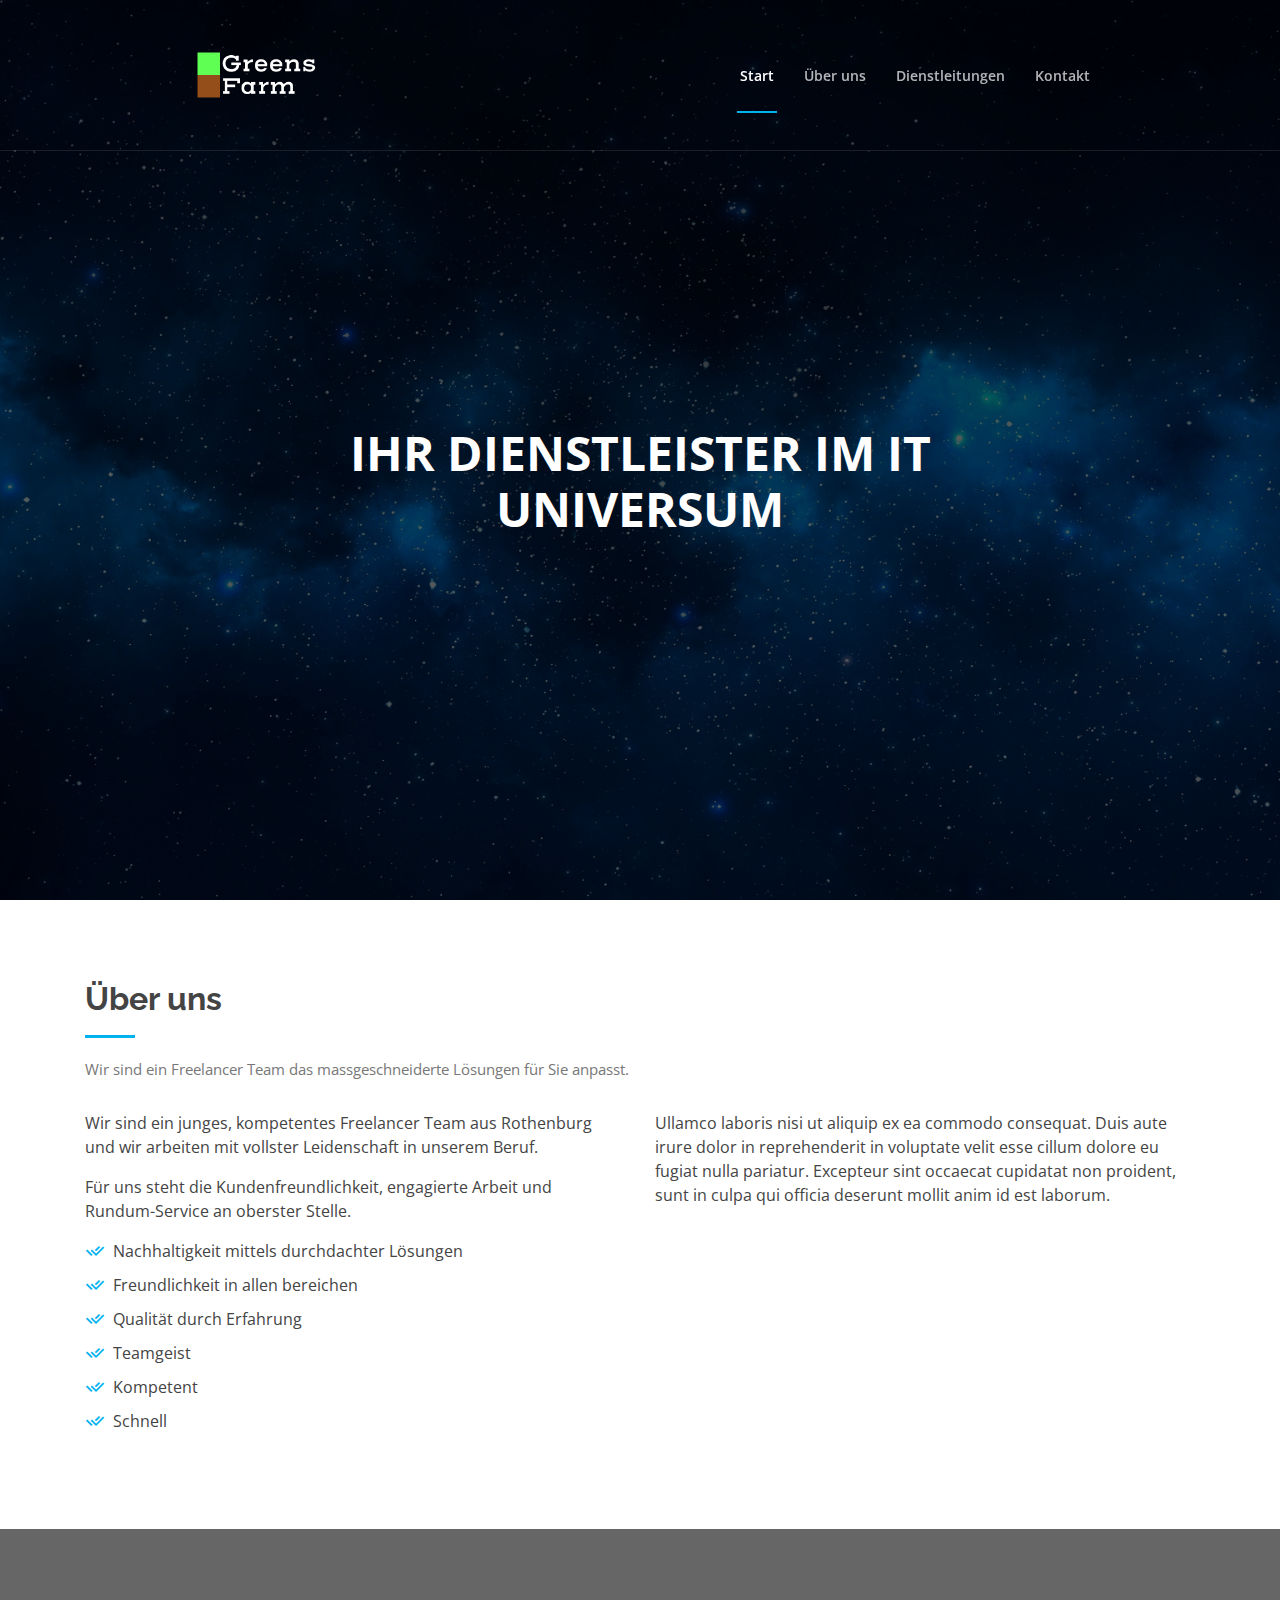
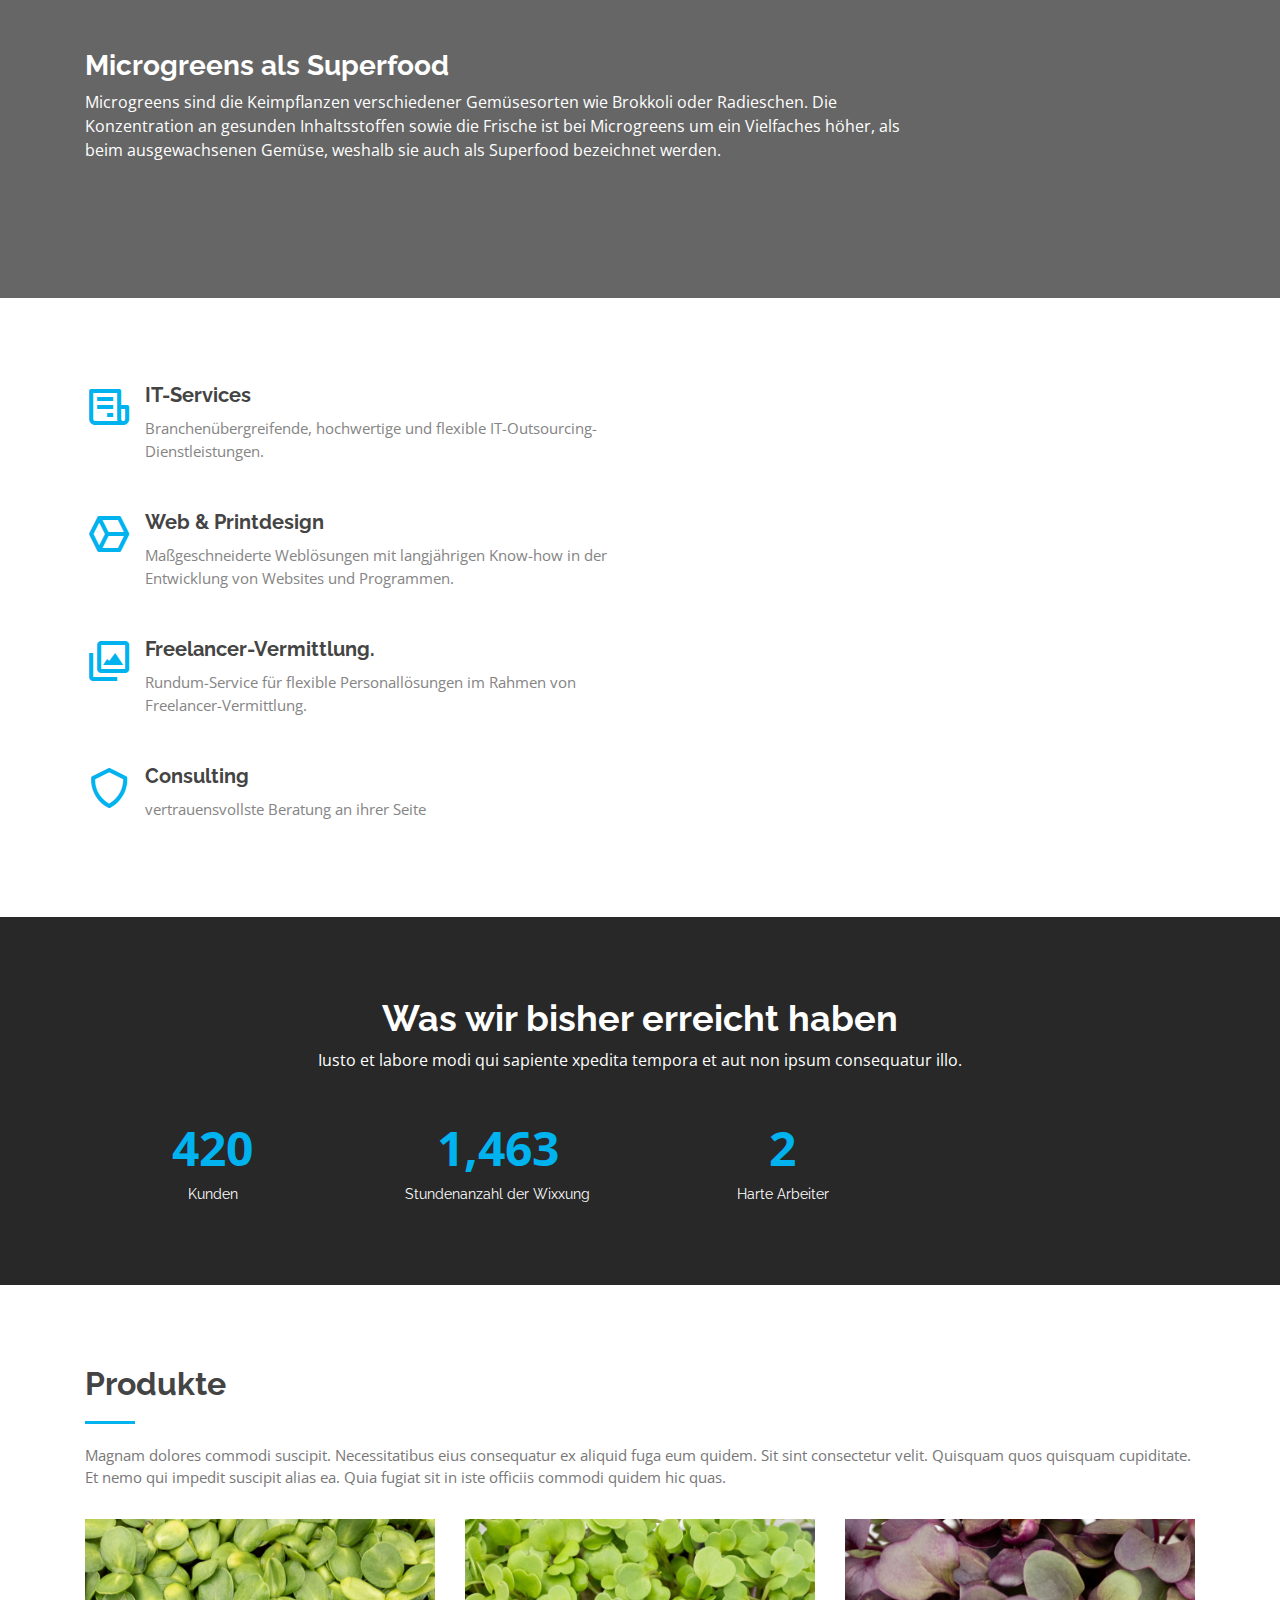
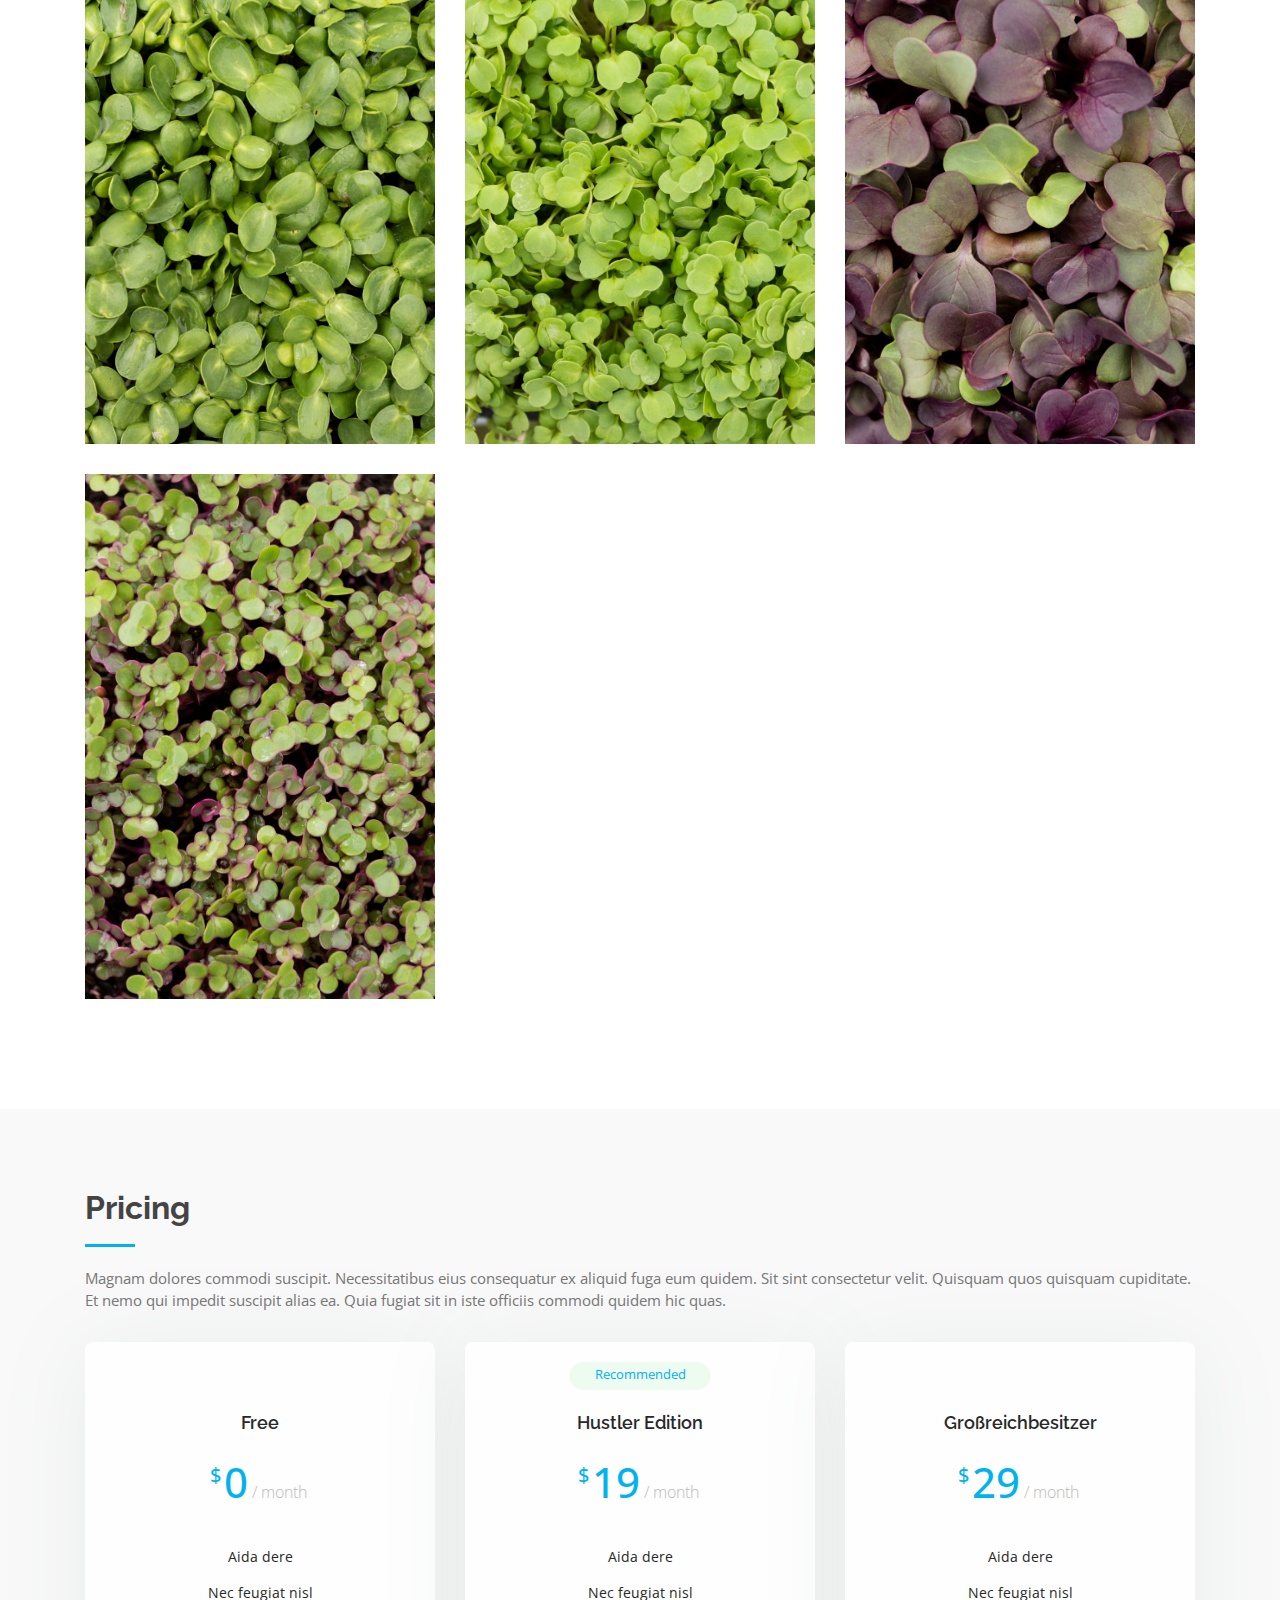
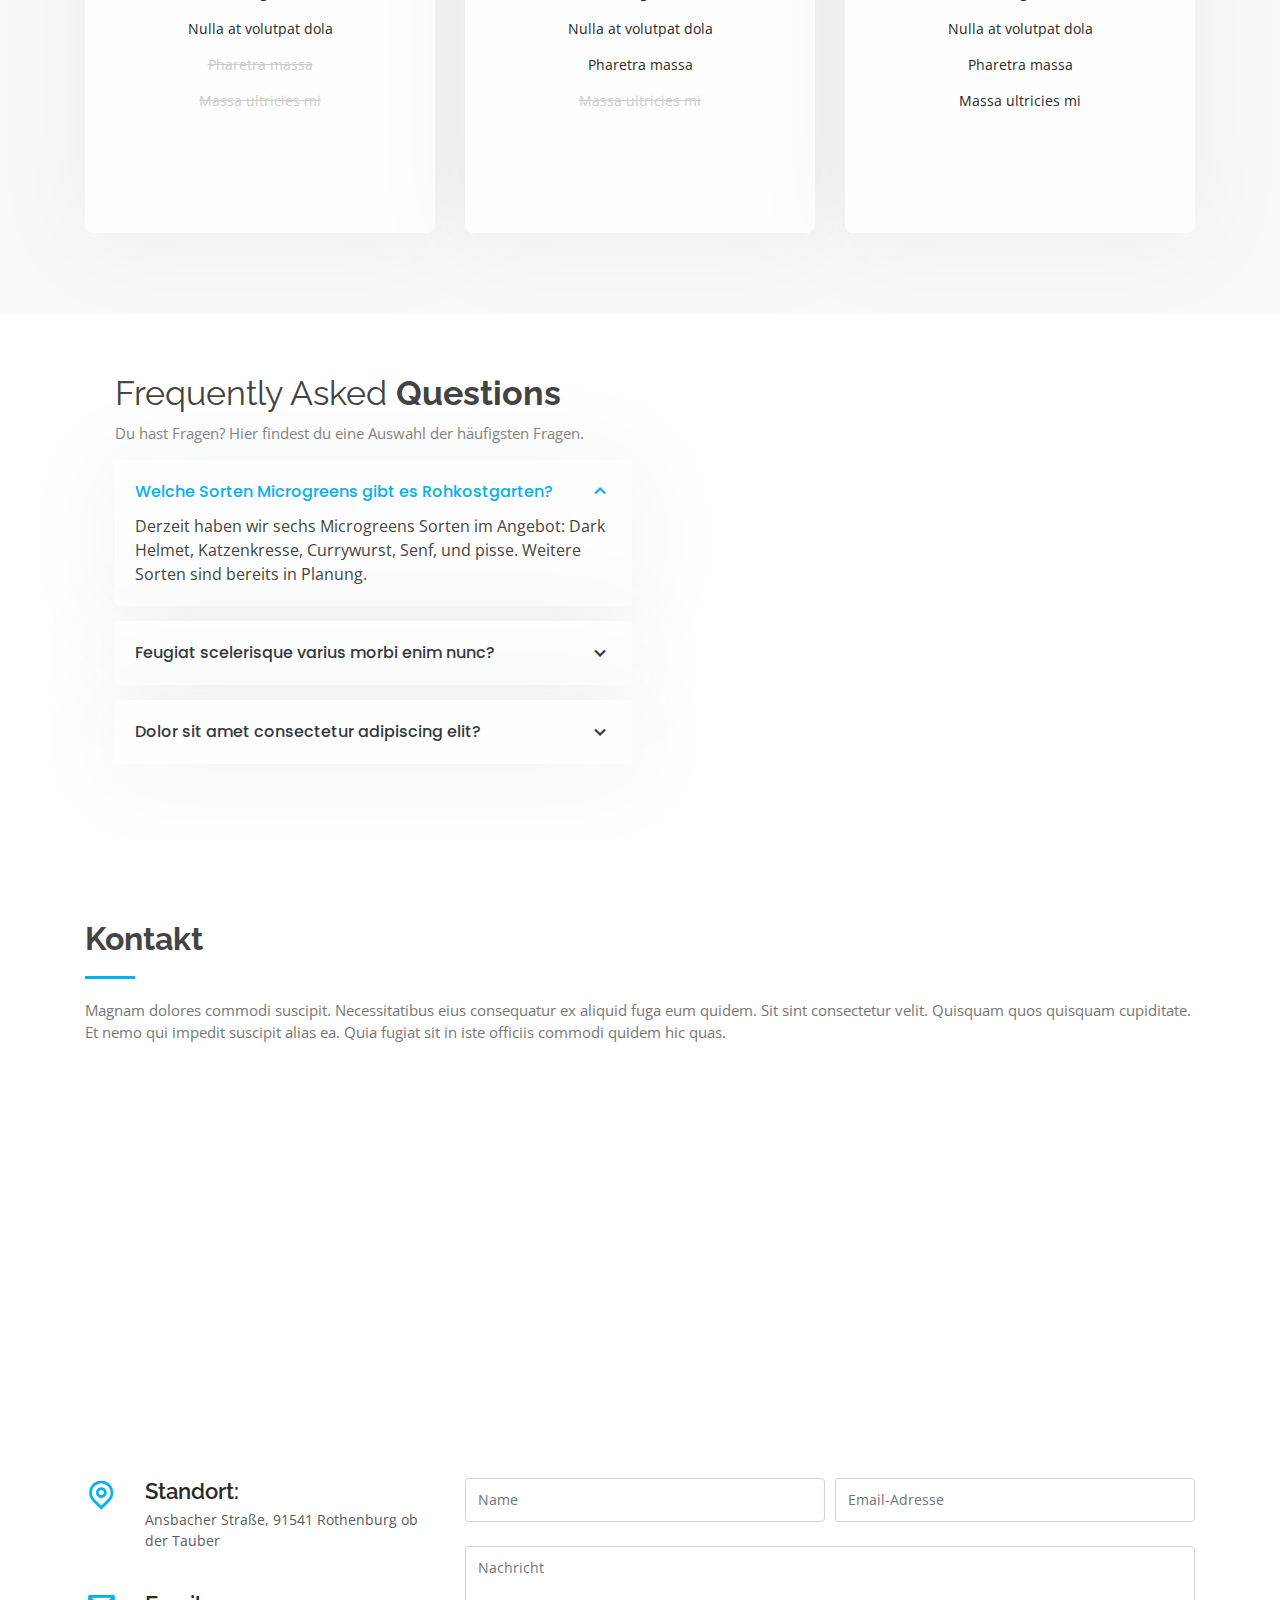
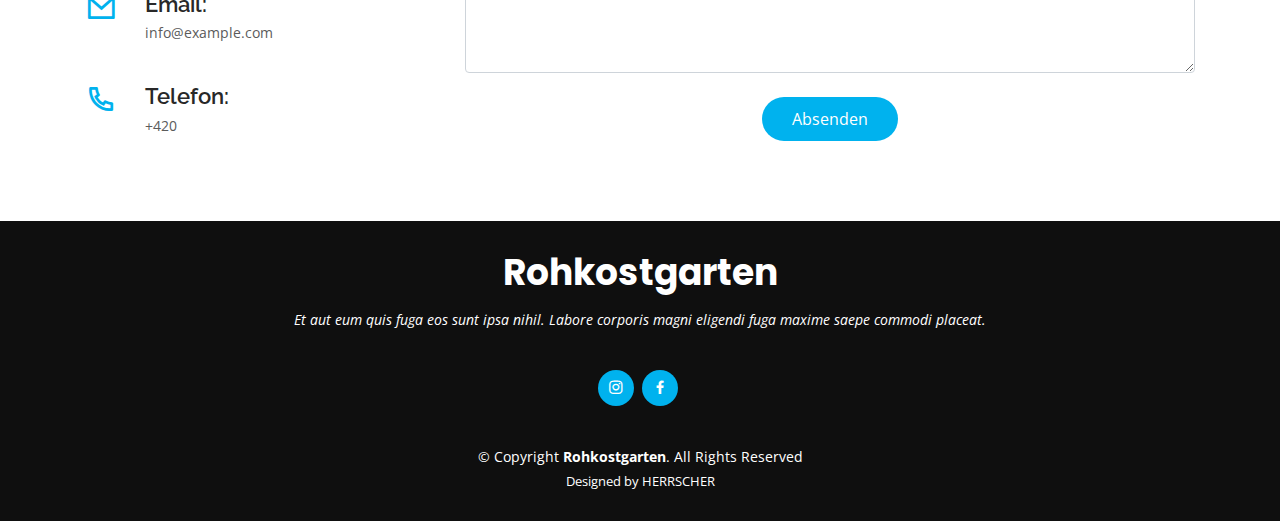
==== index.html @ 316b0bdf "init" ====
<!DOCTYPE html>
<html lang="en">

<head>
  <meta charset="utf-8">
  <meta content="width=device-width, initial-scale=1.0" name="viewport">

  <title>HERRSCHER IT</title>
  <meta content="" name="descriptison">
  <meta content="" name="keywords">

  <!-- Favicons -->
  <link href="favicon.png" rel="icon">
  <link href="apple-touch-icon.png" rel="apple-touch-icon">

  <!-- Google Fonts -->
  <link href="https://fonts.googleapis.com/css?family=Open+Sans:300,300i,400,400i,600,600i,700,700i|Raleway:300,300i,400,400i,500,500i,600,600i,700,700i|Poppins:300,300i,400,400i,500,500i,600,600i,700,700i" rel="stylesheet">

  <!-- Vendor CSS Files -->
  <link href="assets/vendor/bootstrap/css/bootstrap.min.css" rel="stylesheet">
  <link href="assets/vendor/icofont/icofont.min.css" rel="stylesheet">
  <link href="assets/vendor/boxicons/css/boxicons.min.css" rel="stylesheet">
  <link href="assets/vendor/remixicon/remixicon.css" rel="stylesheet">
  <link href="assets/vendor/venobox/venobox.css" rel="stylesheet">
  <link href="assets/vendor/owl.carousel/assets/owl.carousel.min.css" rel="stylesheet">

  <!-- Main CSS File -->
  <link href="style.css" rel="stylesheet">

</head>

<body>

  <!-- ======= Header ======= -->
  <header id="header" class="fixed-top ">
    <div class="container-fluid">

      <div class="row justify-content-center">
        <div class="col-xl-9 d-flex align-items-center justify-content-between">
		<div class="logo"
          <a href="index.html" class="logo"><img src="logo.png" alt="" class="img-fluid"></a>
		  </div>
          <nav class="nav-menu d-none d-lg-block">
            <ul>
              <li class="active"><a href="index.html">Start</a></li>
              <li><a href="#about">Über uns</a></li>
              <li><a href="#portfolio">Dienstleitungen</a></li>
              <li><a href="#contact">Kontakt</a></li>

            </ul>
          </nav><!-- .nav-menu -->
        </div>
      </div>

    </div>
  </header><!-- End Header -->

  <!-- ======= Hero Section ======= -->
  <section id="hero" class="d-flex flex-column justify-content-center">
    <div class="container">
      <div class="row justify-content-center">
        <div class="col-xl-8">
          <h1>Ihr Dienstleister im IT Universum </h1>
        </div>
      </div>
    </div>
  </section><!-- End Hero -->

  <main id="main">

    <!-- ======= About Us Section ======= -->
    <section id="about" class="about">
      <div class="container">

        <div class="section-title">
          <h2>Über uns</h2>
          <p>Wir sind ein Freelancer Team das massgeschneiderte Lösungen für Sie anpasst. </p>
        </div>

        <div class="row content">
          <div class="col-lg-6">
            <p>
              Wir sind ein junges, kompetentes Freelancer Team aus Rothenburg und wir arbeiten mit vollster Leidenschaft in unserem Beruf.         
              </p>
              <p>Für uns steht die Kundenfreundlichkeit, engagierte Arbeit und Rundum-Service an oberster Stelle.
            </p>
            <ul>
              <li><i class="ri-check-double-line"></i> Nachhaltigkeit mittels durchdachter Lösungen</li>
              <li><i class="ri-check-double-line"></i> Freundlichkeit in allen bereichen </li>
              <li><i class="ri-check-double-line"></i> Qualität durch Erfahrung</li>
              <li><i class="ri-check-double-line"></i> Teamgeist </li>
              <li><i class="ri-check-double-line"></i> Kompetent </li>
              <li><i class="ri-check-double-line"></i> Schnell</li>
            </ul>
          </div>
          <div class="col-lg-6 pt-4 pt-lg-0">
            <p>
              Ullamco laboris nisi ut aliquip ex ea commodo consequat. Duis aute irure dolor in reprehenderit in voluptate
              velit esse cillum dolore eu fugiat nulla pariatur. Excepteur sint occaecat cupidatat non proident, sunt in
              culpa qui officia deserunt mollit anim id est laborum.
            </p>
          </div>
        </div>

      </div>
    </section>
	<!-- End About Us Section -->
    <!-- ======= Cta Section ======= -->
    <section id="cta" class="cta">
      <div class="container">

        <div class="row">
          <div class="col-lg-9 text-center text-lg-left">
            <h3>Microgreens als Superfood</h3>
            <p> Microgreens sind die Keimpflanzen verschiedener Gem&uuml;sesorten wie Brokkoli oder Radieschen. Die Konzentration an gesunden Inhaltsstoffen sowie die Frische ist bei Microgreens um ein Vielfaches h&ouml;her, als beim ausgewachsenen Gem&uuml;se, weshalb sie auch als Superfood bezeichnet werden.</p>
          </div>
        </div>

      </div>
    </section><!-- End Cta Section -->

    <!-- ======= Features Section ======= -->
    <section id="features" class="features">
      <div class="container">

        <div class="row">
          <div class="col-lg-6 order-2 order-lg-1">
            <div class="icon-box mt-5 mt-lg-0">
              <i class="bx bx-receipt"></i>
              <h4>IT-Services</h4>
              <p>Branchenübergreifende, hochwertige und flexible IT-Outsourcing-Dienstleistungen.</p>
            </div>
            <div class="icon-box mt-5">
              <i class="bx bx-cube-alt"></i>
              <h4>Web & Printdesign</h4>
              <p>Maßgeschneiderte Weblösungen mit langjährigen Know-how in der Entwicklung von Websites und Programmen.</p>
            </div>
            <div class="icon-box mt-5">
              <i class="bx bx-images"></i>
              <h4>Freelancer-Vermittlung.</h4>
              <p>Rundum-Service für flexible Personallösungen im Rahmen von Freelancer-Vermittlung.</p>
            </div>
            <div class="icon-box mt-5">
              <i class="bx bx-shield"></i>
              <h4>Consulting</h4>
              <p>vertrauensvollste Beratung an ihrer Seite</p>
            </div>

      </div>
    </section><!-- End Features Section -->


    <!-- ======= Counts Section ======= -->
    <section id="counts" class="counts">
      <div class="container">

        <div class="text-center title">
          <h3>Was wir bisher erreicht haben</h3>
          <p>Iusto et labore modi qui sapiente xpedita tempora et aut non ipsum consequatur illo.</p>
        </div>

        <div class="row counters">

          <div class="col-lg-3 col-6 text-center">
            <span data-toggle="counter-up">420</span>
            <p>Kunden</p>
          </div>

          <div class="col-lg-3 col-6 text-center">
            <span data-toggle="counter-up">1,463</span>
            <p>Stundenanzahl der Wixxung</p>
          </div>

          <div class="col-lg-3 col-6 text-center">
            <span data-toggle="counter-up">2</span>
            <p>Harte Arbeiter</p>
          </div>

        </div>

      </div>
    </section><!-- End Counts Section -->

    <!-- ======= Portfolio Section ======= -->
    <section id="portfolio" class="portfolio">
      <div class="container">

        <div class="section-title">
          <h2>Produkte</h2>
          <p>Magnam dolores commodi suscipit. Necessitatibus eius consequatur ex aliquid fuga eum quidem. Sit sint consectetur velit. Quisquam quos quisquam cupiditate. Et nemo qui impedit suscipit alias ea. Quia fugiat sit in iste officiis commodi quidem hic quas.</p>
        </div>


        <div class="row portfolio-container">

          <div class="col-lg-4 col-md-6 portfolio-item filter-app">
            <img src="portfolio1.jpg" class="img-fluid" alt="">
            <div class="portfolio-info">
              <h4>Skunk #1</h4>
              <p>Skunk#1</p>
              <a href="portfolio1.jpg" data-gall="portfolioGallery" class="venobox preview-link" title="App 1"><i class="bx bx-plus"></i></a>
            </div>
          </div>

          <div class="col-lg-4 col-md-6 portfolio-item filter-web">
            <img src="portfolio2.jpg" class="img-fluid" alt="">
            <div class="portfolio-info">
              <h4>Gelato 33</h4>
              <p>Gelato 33</p>
              <a href="portfolio2.jpg" data-gall="portfolioGallery" class="venobox preview-link" title="Web 3"><i class="bx bx-plus"></i></a>
            </div>
          </div>

          <div class="col-lg-4 col-md-6 portfolio-item filter-app">
            <img src="portfolio3.jpg" class="img-fluid" alt="">
            <div class="portfolio-info">
              <h4>Dark Helmet</h4>
              <p>Dark Helmet</p>
              <a href="portfolio3.jpg" data-gall="portfolioGallery" class="venobox preview-link" title="App 2"><i class="bx bx-plus"></i></a>
            </div>
          </div>

          <div class="col-lg-4 col-md-6 portfolio-item filter-card">
            <img src="portfolio4.jpg" class="img-fluid" alt="">
            <div class="portfolio-info">
              <h4>Purple Haze</h4>
              <p>Purple Haze</p>
              <a href="portfolio4.jpg" data-gall="portfolioGallery" class="venobox preview-link" title="Card 2"><i class="bx bx-plus"></i></a>
            </div>
          </div>
        </div>

      </div>
    </section><!-- End Portfolio Section -->

    <!-- ======= Pricing Section ======= -->
    <section id="pricing" class="pricing">
      <div class="container">

        <div class="section-title">
          <h2>Pricing</h2>
          <p>Magnam dolores commodi suscipit. Necessitatibus eius consequatur ex aliquid fuga eum quidem. Sit sint consectetur velit. Quisquam quos quisquam cupiditate. Et nemo qui impedit suscipit alias ea. Quia fugiat sit in iste officiis commodi quidem hic quas.</p>
        </div>
        <div class="row">
          <div class="col-lg-4 col-md-6">
            <div class="box">
              <h3>Free</h3>
              <h4><sup>$</sup>0<span> / month</span></h4>
              <ul>
                <li>Aida dere</li>
                <li>Nec feugiat nisl</li>
                <li>Nulla at volutpat dola</li>
                <li class="na">Pharetra massa</li>
                <li class="na">Massa ultricies mi</li>
              </ul>
		
             <div class="btn-wrap">
			 	   <!-- ======= Pricing Section ======= 
                <a href="#" class="btn-buy">Buy Now</a> -->
              </div>
            </div>
          </div>

          <div class="col-lg-4 col-md-6 mt-4 mt-md-0">
            <div class="box recommended">
              <span class="recommended-badge">Recommended</span>
              <h3>Hustler Edition</h3>
              <h4><sup>$</sup>19<span> / month</span></h4>
              <ul>
                <li>Aida dere</li>
                <li>Nec feugiat nisl</li>
                <li>Nulla at volutpat dola</li>
                <li>Pharetra massa</li>
                <li class="na">Massa ultricies mi</li>
              </ul>
              <div class="btn-wrap">
			  <!-- ======= Pricing Section ======= 
                <a href="#" class="btn-buy">Buy Now</a>-->
              </div>
            </div>
          </div>

          <div class="col-lg-4 col-md-6 mt-4 mt-lg-0">
            <div class="box">
              <h3>Großreichbesitzer</h3>
              <h4><sup>$</sup>29<span> / month</span></h4>
              <ul>
                <li>Aida dere</li>
                <li>Nec feugiat nisl</li>
                <li>Nulla at volutpat dola</li>
                <li>Pharetra massa</li>
                <li>Massa ultricies mi</li>
              </ul>
              <div class="btn-wrap">
			  <!-- ======= Pricing Section ======= 
                <a href="#" class="btn-buy">Buy Now</a>-->
              </div>
            </div>
          </div>

        </div>

      </div>
    </section><!-- End Pricing Section -->

    <!-- ======= Faq Section ======= -->
    <section id="faq" class="faq">
      <div class="container-fluid">

        <div class="row">

          <div class="col-lg-7 d-flex flex-column justify-content-center align-items-stretch  order-2 order-lg-1">

            <div class="content">
              <h3>Frequently Asked <strong>Questions</strong></h3>
              <p>
                Du hast Fragen? Hier findest du eine Auswahl der h&auml;ufigsten Fragen.    </p>
            </div>

            <div class="accordion-list">
              <ul>
                <li>
                  <a data-toggle="collapse" class="collapse" href="#accordion-list-1">Welche Sorten Microgreens gibt es Rohkostgarten? <i class="bx bx-chevron-down icon-show"></i><i class="bx bx-chevron-up icon-close"></i></a>
                  <div id="accordion-list-1" class="collapse show" data-parent=".accordion-list">
                    <p>
                    Derzeit haben wir sechs Microgreens Sorten im Angebot: Dark Helmet, Katzenkresse, Currywurst, Senf, und pisse. Weitere Sorten sind bereits in Planung.
                    </p>
                  </div>
                </li>

                <li>
                  <a data-toggle="collapse" href="#accordion-list-2" class="collapsed">Feugiat scelerisque varius morbi enim nunc? <i class="bx bx-chevron-down icon-show"></i><i class="bx bx-chevron-up icon-close"></i></a>
                  <div id="accordion-list-2" class="collapse" data-parent=".accordion-list">
                    <p>
                      Dolor sit amet consectetur adipiscing elit pellentesque habitant morbi. Id interdum velit laoreet id donec ultrices. Fringilla phasellus faucibus scelerisque eleifend donec pretium. Est pellentesque elit ullamcorper dignissim. Mauris ultrices eros in cursus turpis massa tincidunt dui.
                    </p>
                  </div>
                </li>

                <li>
                  <a data-toggle="collapse" href="#accordion-list-3" class="collapsed">Dolor sit amet consectetur adipiscing elit? <i class="bx bx-chevron-down icon-show"></i><i class="bx bx-chevron-up icon-close"></i></a>
                  <div id="accordion-list-3" class="collapse" data-parent=".accordion-list">
                    <p>
                      Eleifend mi in nulla posuere sollicitudin aliquam ultrices sagittis orci. Faucibus pulvinar elementum integer enim. Sem nulla pharetra diam sit amet nisl suscipit. Rutrum tellus pellentesque eu tincidunt. Lectus urna duis convallis convallis tellus. Urna molestie at elementum eu facilisis sed odio morbi quis
                    </p>
                  </div>
                </li>

              </ul>
            </div>

          </div>

          <div class="col-lg-5 align-items-stretch order-1 order-lg-2 img" style='background-image: url("faq1.jpg");'>&nbsp;</div>
        </div>

      </div>
    </section><!-- End Faq Section -->

    <!-- ======= Contact Section ======= -->
    <section id="contact" class="contact">
      <div class="container">

        <div class="section-title">
          <h2>Kontakt</h2>
          <p>Magnam dolores commodi suscipit. Necessitatibus eius consequatur ex aliquid fuga eum quidem. Sit sint consectetur velit. Quisquam quos quisquam cupiditate. Et nemo qui impedit suscipit alias ea. Quia fugiat sit in iste officiis commodi quidem hic quas.</p>
        </div>
      </div>

      <div>
        <iframe style="border:0; width: 100%; height: 350px;" src="https://maps.google.com/maps?width=700&amp;height=440&amp;hl=en&amp;q=91541%20Rothenburg%20ob%20der%20Tauber%2C%20Germany+(Ansbacher%20Stra%C3%9Fe%2085)&amp;ie=UTF8&amp;t=&amp;z=10&amp;iwloc=B&amp;output=embed" frameborder="0" allowfullscreen></iframe>
      </div>

      <div class="container">

        <div class="row mt-5">

          <div class="col-lg-4">
            <div class="info">
              <div class="address">
                <i class="ri-map-pin-line"></i>
                <h4>Standort:</h4>
                <p>Ansbacher Straße, 91541 Rothenburg ob der Tauber</p>
              </div>

              <div class="email">
                <i class="ri-mail-line"></i>
                <h4>Email:</h4>
                <p>info@example.com</p>
              </div>

              <div class="phone">
                <i class="ri-phone-line"></i>
                <h4>Telefon:</h4>
                <p>+420</p>
              </div>

            </div>

          </div>

          <div class="col-lg-8 mt-5 mt-lg-0">

            <form action="forms/contact.php" method="post" role="form" class="php-email-form">
              <div class="form-row">
                <div class="col-md-6 form-group">
                  <input type="text" name="name" class="form-control" id="name" placeholder="Name" data-rule="minlen:4" data-msg="Please enter at least 4 chars" />
                  <div class="validate"></div>
                </div>
                <div class="col-md-6 form-group">
                  <input type="email" class="form-control" name="email" id="email" placeholder="Email-Adresse" data-rule="email" data-msg="Please enter a valid email" />
                  <div class="validate"></div>
                </div>
              </div>
              <div class="form-group">
                <textarea class="form-control" name="message" rows="5" data-rule="required" data-msg="Please write something for us" placeholder="Nachricht"></textarea>
                <div class="validate"></div>
              </div>
              <div class="mb-3">
                <div class="loading">Lädt</div>
                <div class="error-message"></div>
                <div class="sent-message">Deine Nachricht wurde versendet Vielen Dank!</div>
              </div>
              <div class="text-center"><button type="submit">Absenden</button></div>
            </form>

          </div>

        </div>

      </div>
    </section><!-- End Contact Section -->

  </main><!-- End #main -->

  <!-- ======= Footer ======= -->
  <footer id="footer">
    <div class="container">
      <h3>Rohkostgarten</h3>
      <p>Et aut eum quis fuga eos sunt ipsa nihil. Labore corporis magni eligendi fuga maxime saepe commodi placeat.</p>
      <div class="social-links">
        <a href="#" class="instagram"><i class="bx bxl-instagram"></i></a>
        <a href="#" class="facebook"><i class="bx bxl-facebook"></i></a>
      </div>
      <div class="copyright">
        &copy; Copyright <strong><span>Rohkostgarten</span></strong>. All Rights Reserved
      </div>
      <div class="credits">
        Designed by HERRSCHER
      </div>
    </div>
  </footer><!-- End Footer -->

  <div id="preloader"></div>
  <a href="#" class="back-to-top"><i class="ri-arrow-up-line"></i></a>

  <!-- Vendor JS Files -->
  <script src="assets/vendor/jquery/jquery.min.js"></script>
  <script src="assets/vendor/bootstrap/js/bootstrap.bundle.min.js"></script>
  <script src="assets/vendor/jquery.easing/jquery.easing.min.js"></script>
  <script src="assets/vendor/php-email-form/validate.js"></script>
  <script src="assets/vendor/waypoints/jquery.waypoints.min.js"></script>
  <script src="assets/vendor/counterup/counterup.min.js"></script>
  <script src="assets/vendor/isotope-layout/isotope.pkgd.min.js"></script>
  <script src="assets/vendor/venobox/venobox.min.js"></script>
  <script src="assets/vendor/owl.carousel/owl.carousel.min.js"></script>

  <!-- Main JS File -->
  <script src="assets/js/main.js"></script>

</body>

</html>
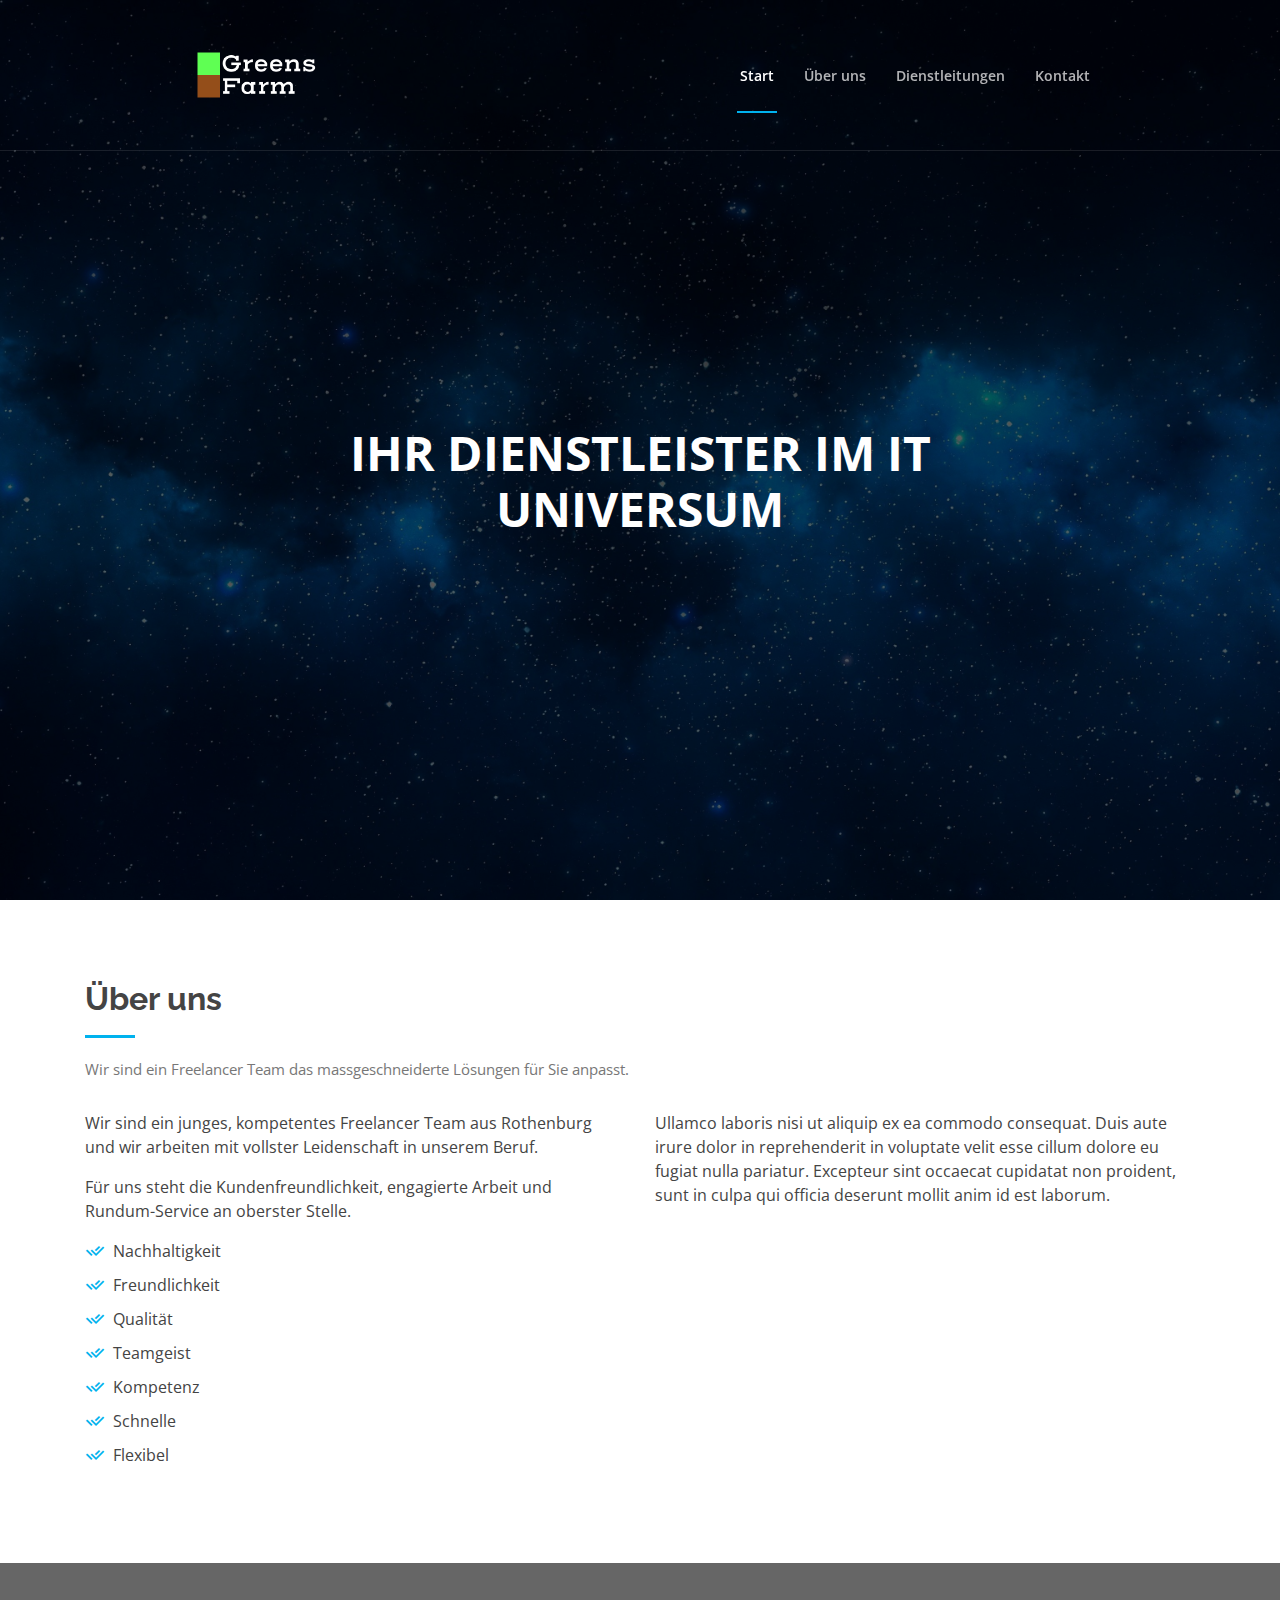
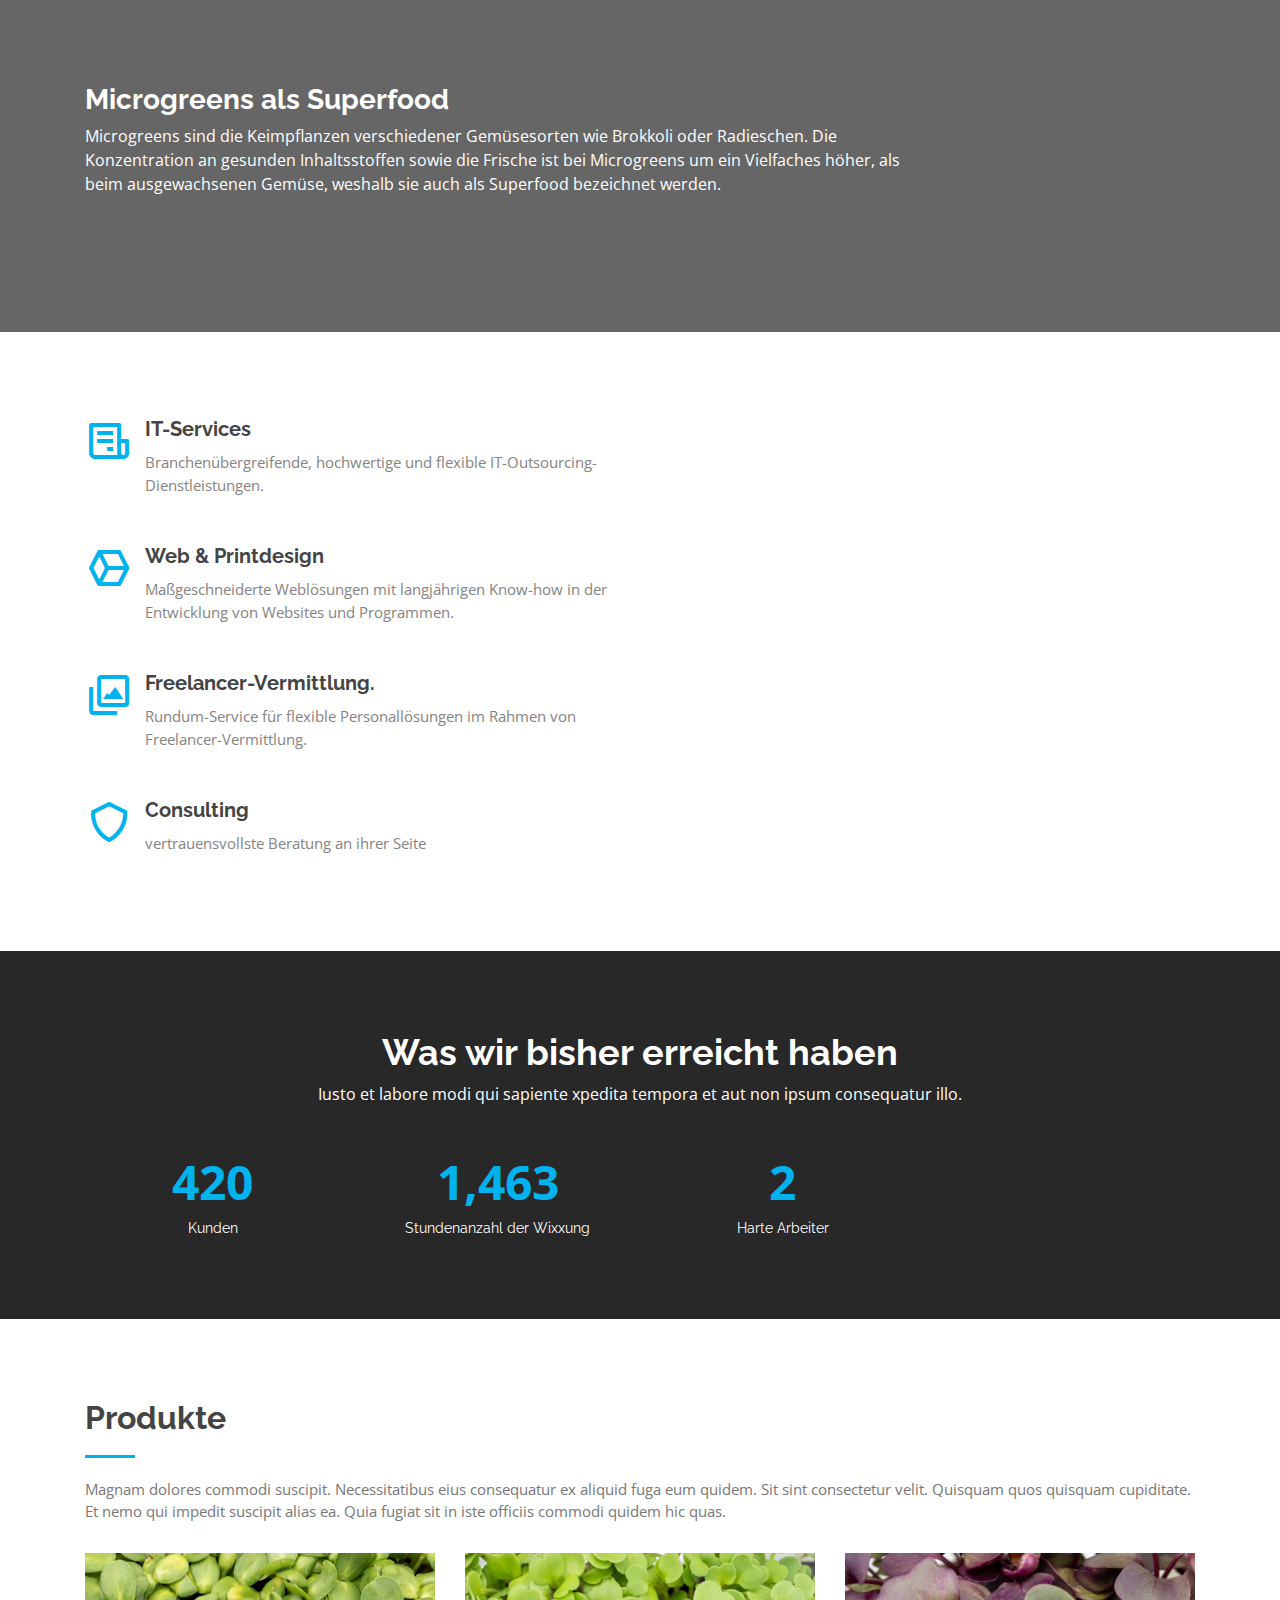
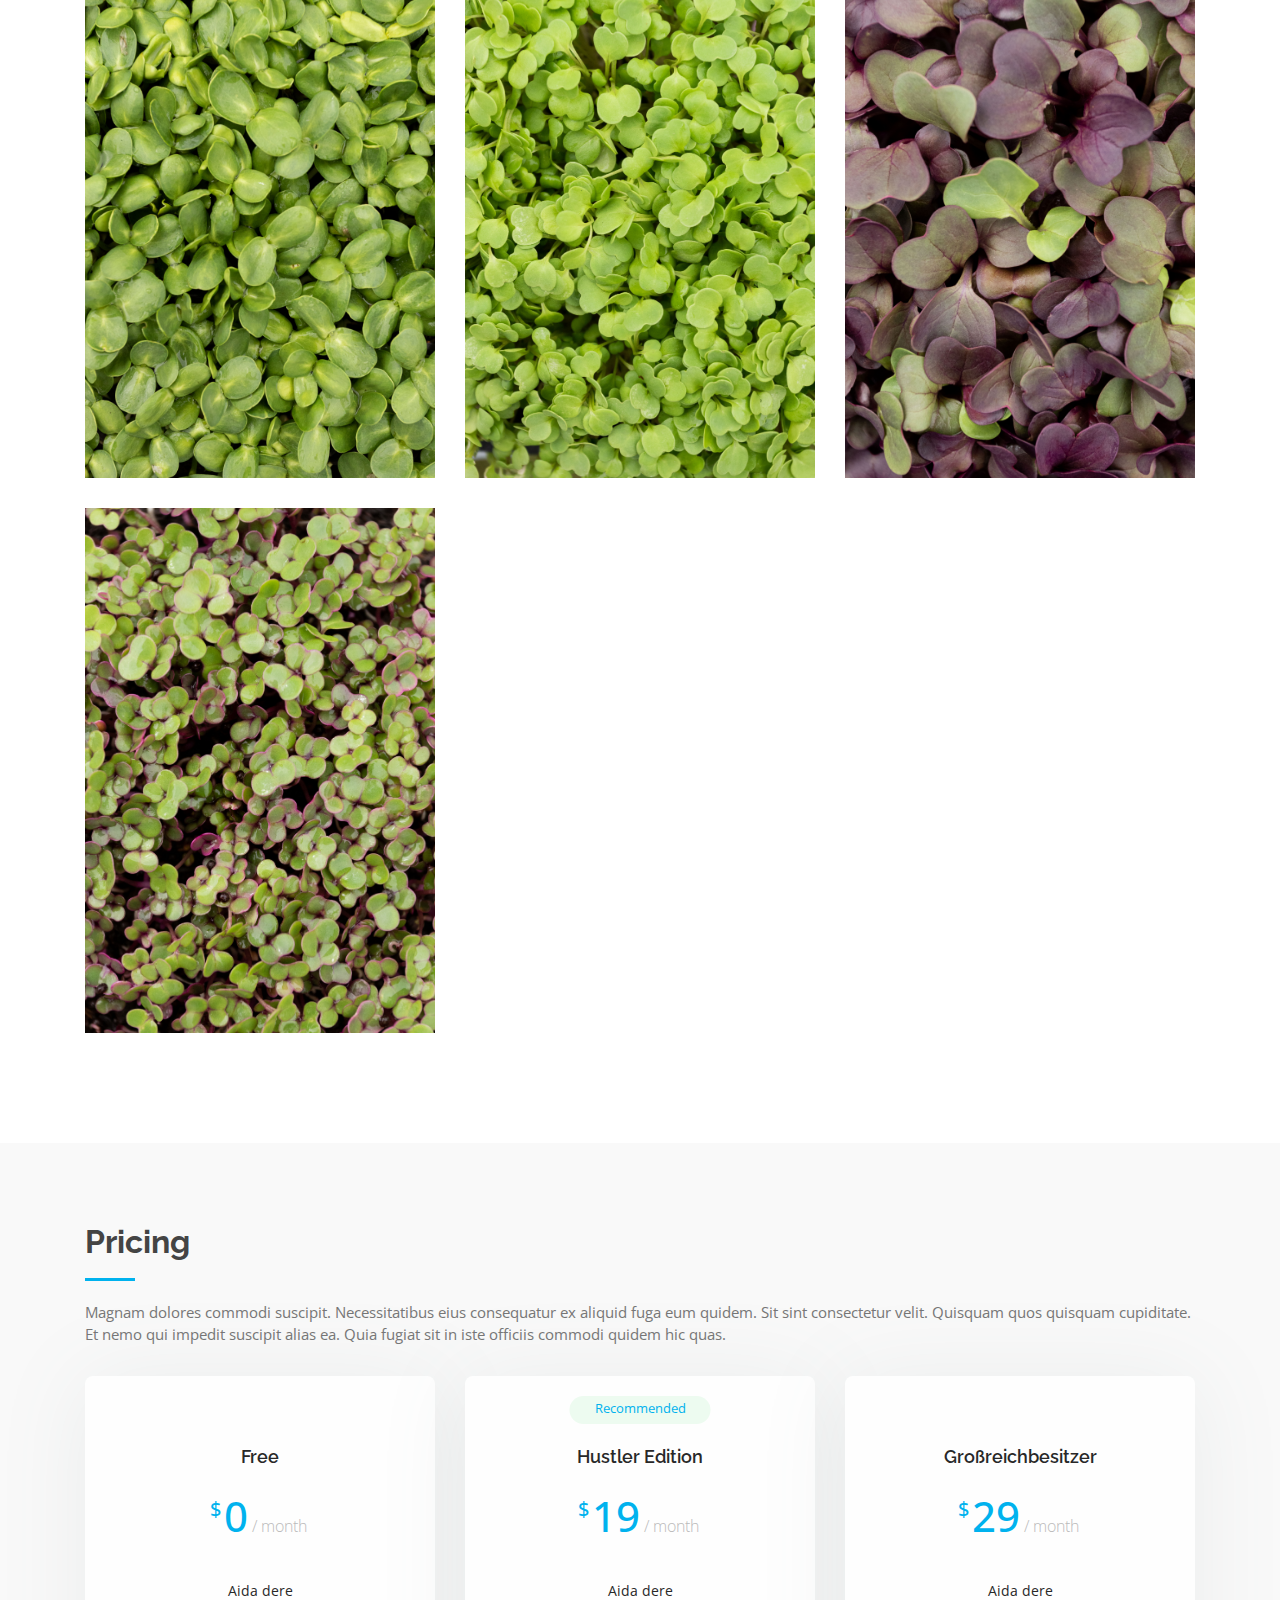
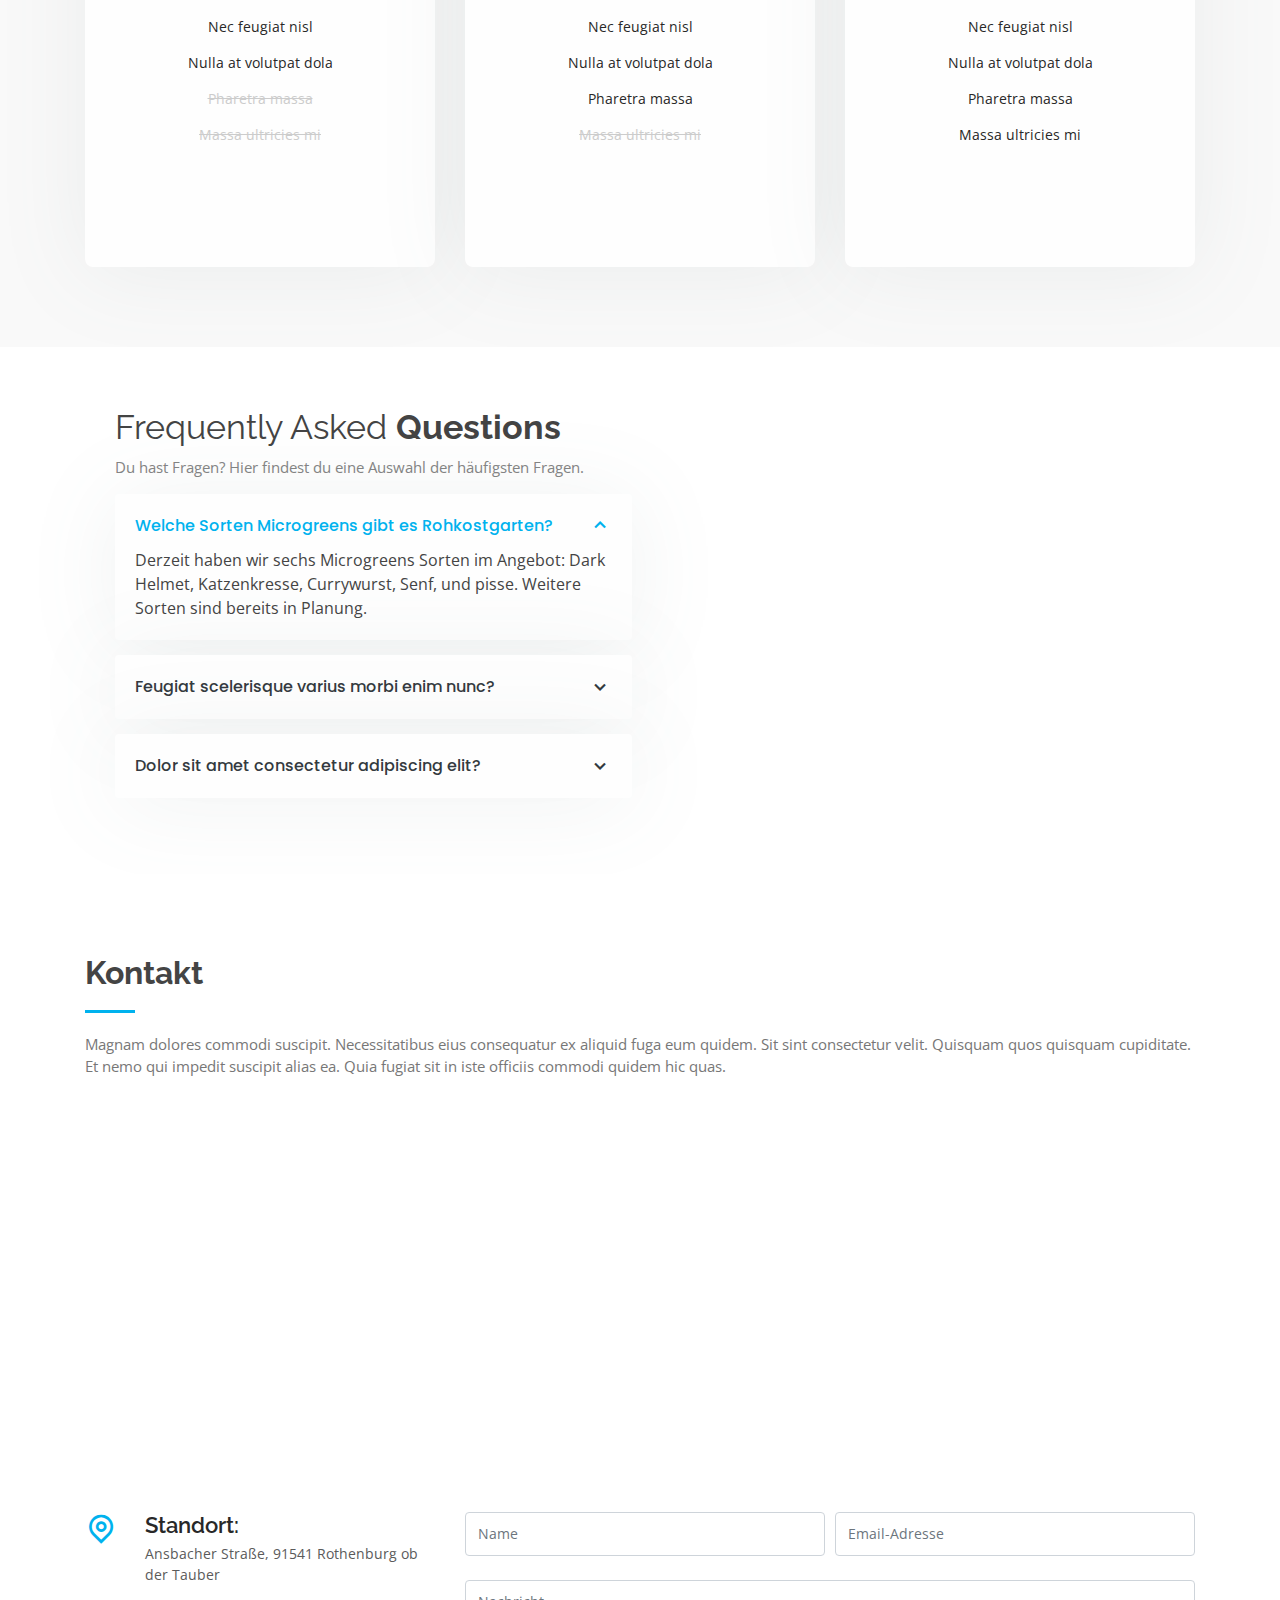
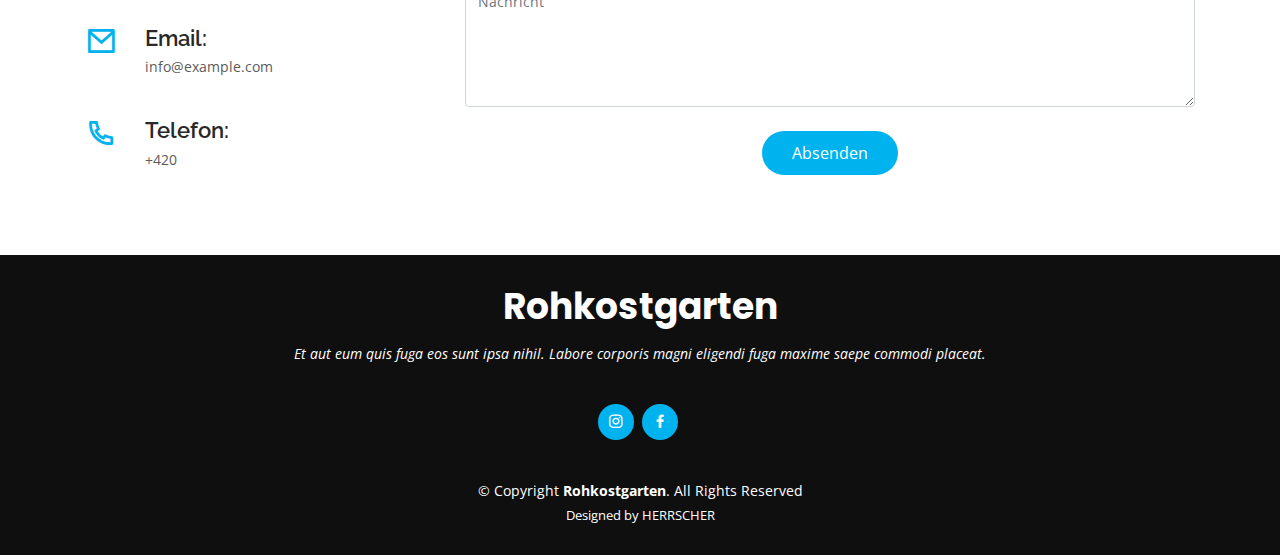
==== commit caf16891: "init" ====
--- a/index.html
+++ b/index.html
@@ -85,12 +85,13 @@
               <p>Für uns steht die Kundenfreundlichkeit, engagierte Arbeit und Rundum-Service an oberster Stelle.
             </p>
             <ul>
-              <li><i class="ri-check-double-line"></i> Nachhaltigkeit mittels durchdachter Lösungen</li>
-              <li><i class="ri-check-double-line"></i> Freundlichkeit in allen bereichen </li>
-              <li><i class="ri-check-double-line"></i> Qualität durch Erfahrung</li>
+              <li><i class="ri-check-double-line"></i> Nachhaltigkeit </li>
+              <li><i class="ri-check-double-line"></i> Freundlichkeit </li>
+              <li><i class="ri-check-double-line"></i> Qualität </li>
               <li><i class="ri-check-double-line"></i> Teamgeist </li>
-              <li><i class="ri-check-double-line"></i> Kompetent </li>
-              <li><i class="ri-check-double-line"></i> Schnell</li>
+              <li><i class="ri-check-double-line"></i> Kompetenz </li>
+              <li><i class="ri-check-double-line"></i> Schnelle</li>
+              <li><i class="ri-check-double-line"></i> Flexibel</li>
             </ul>
           </div>
           <div class="col-lg-6 pt-4 pt-lg-0">
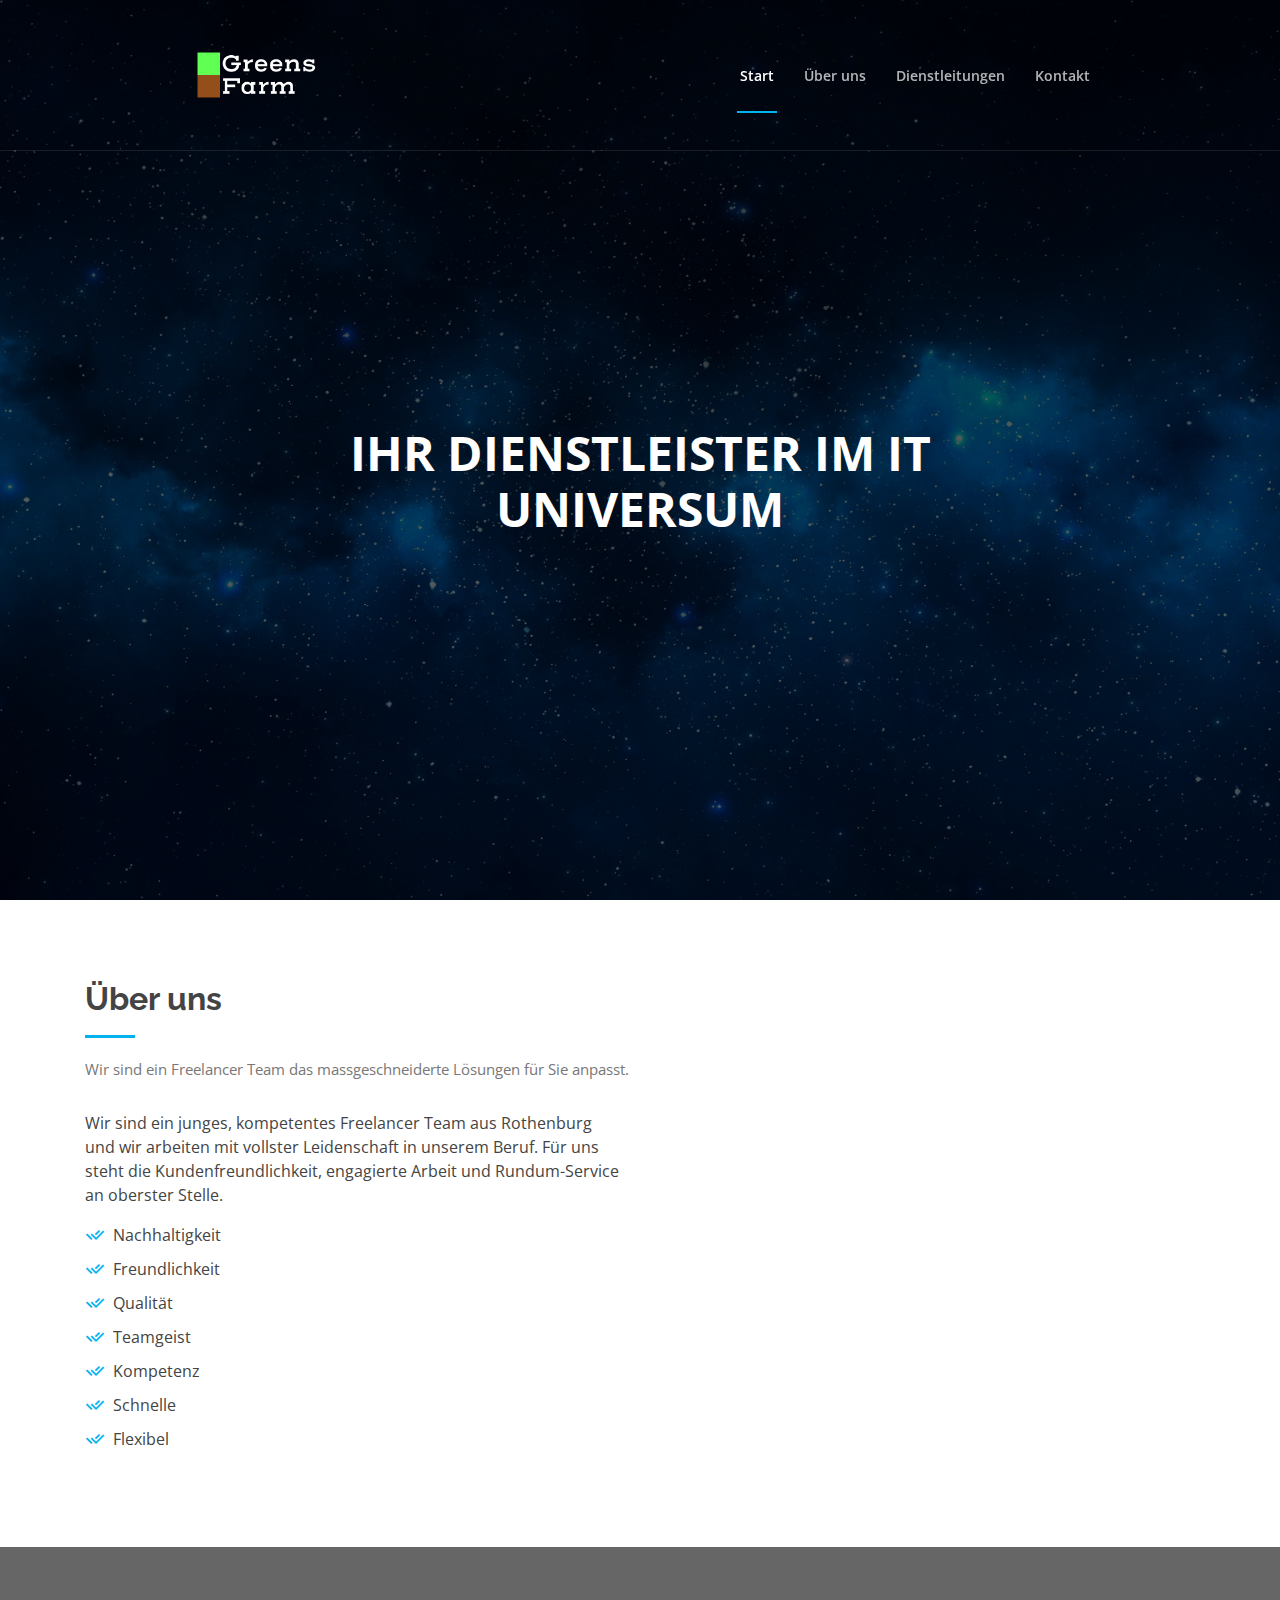
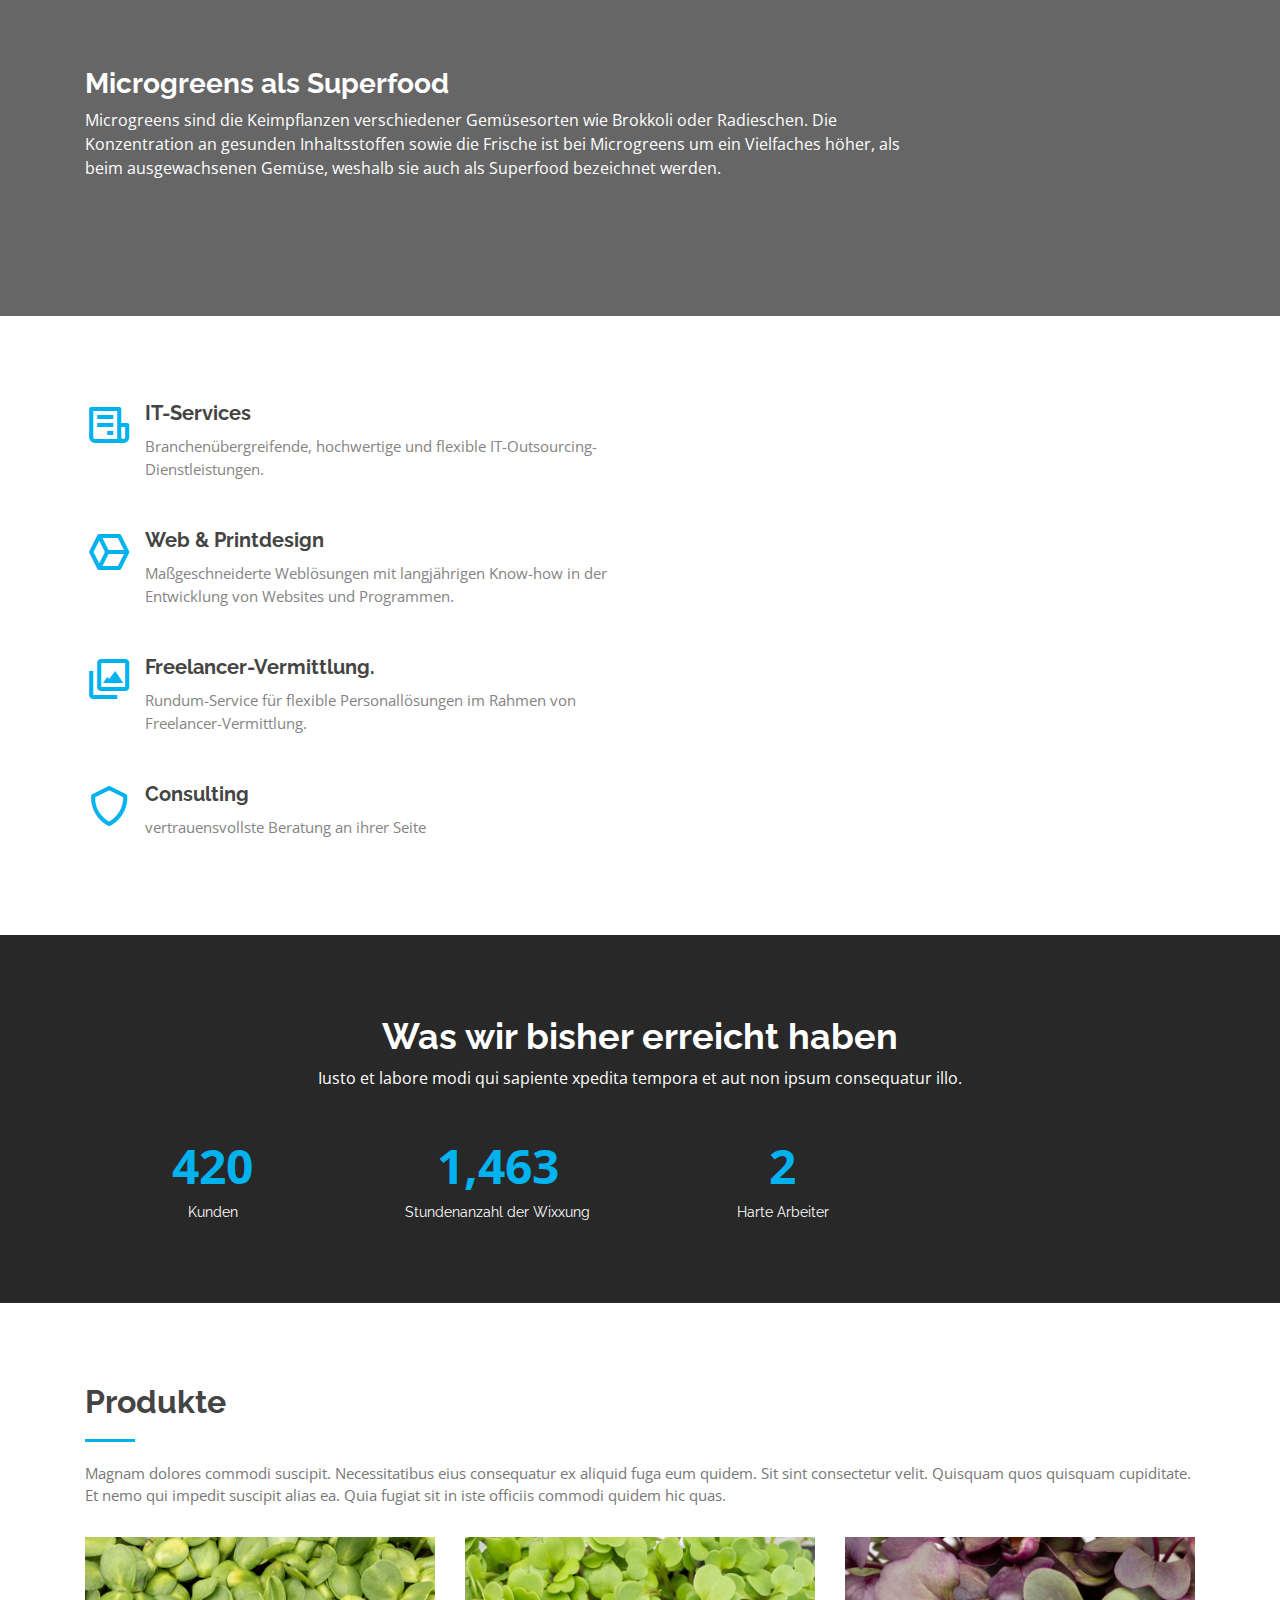
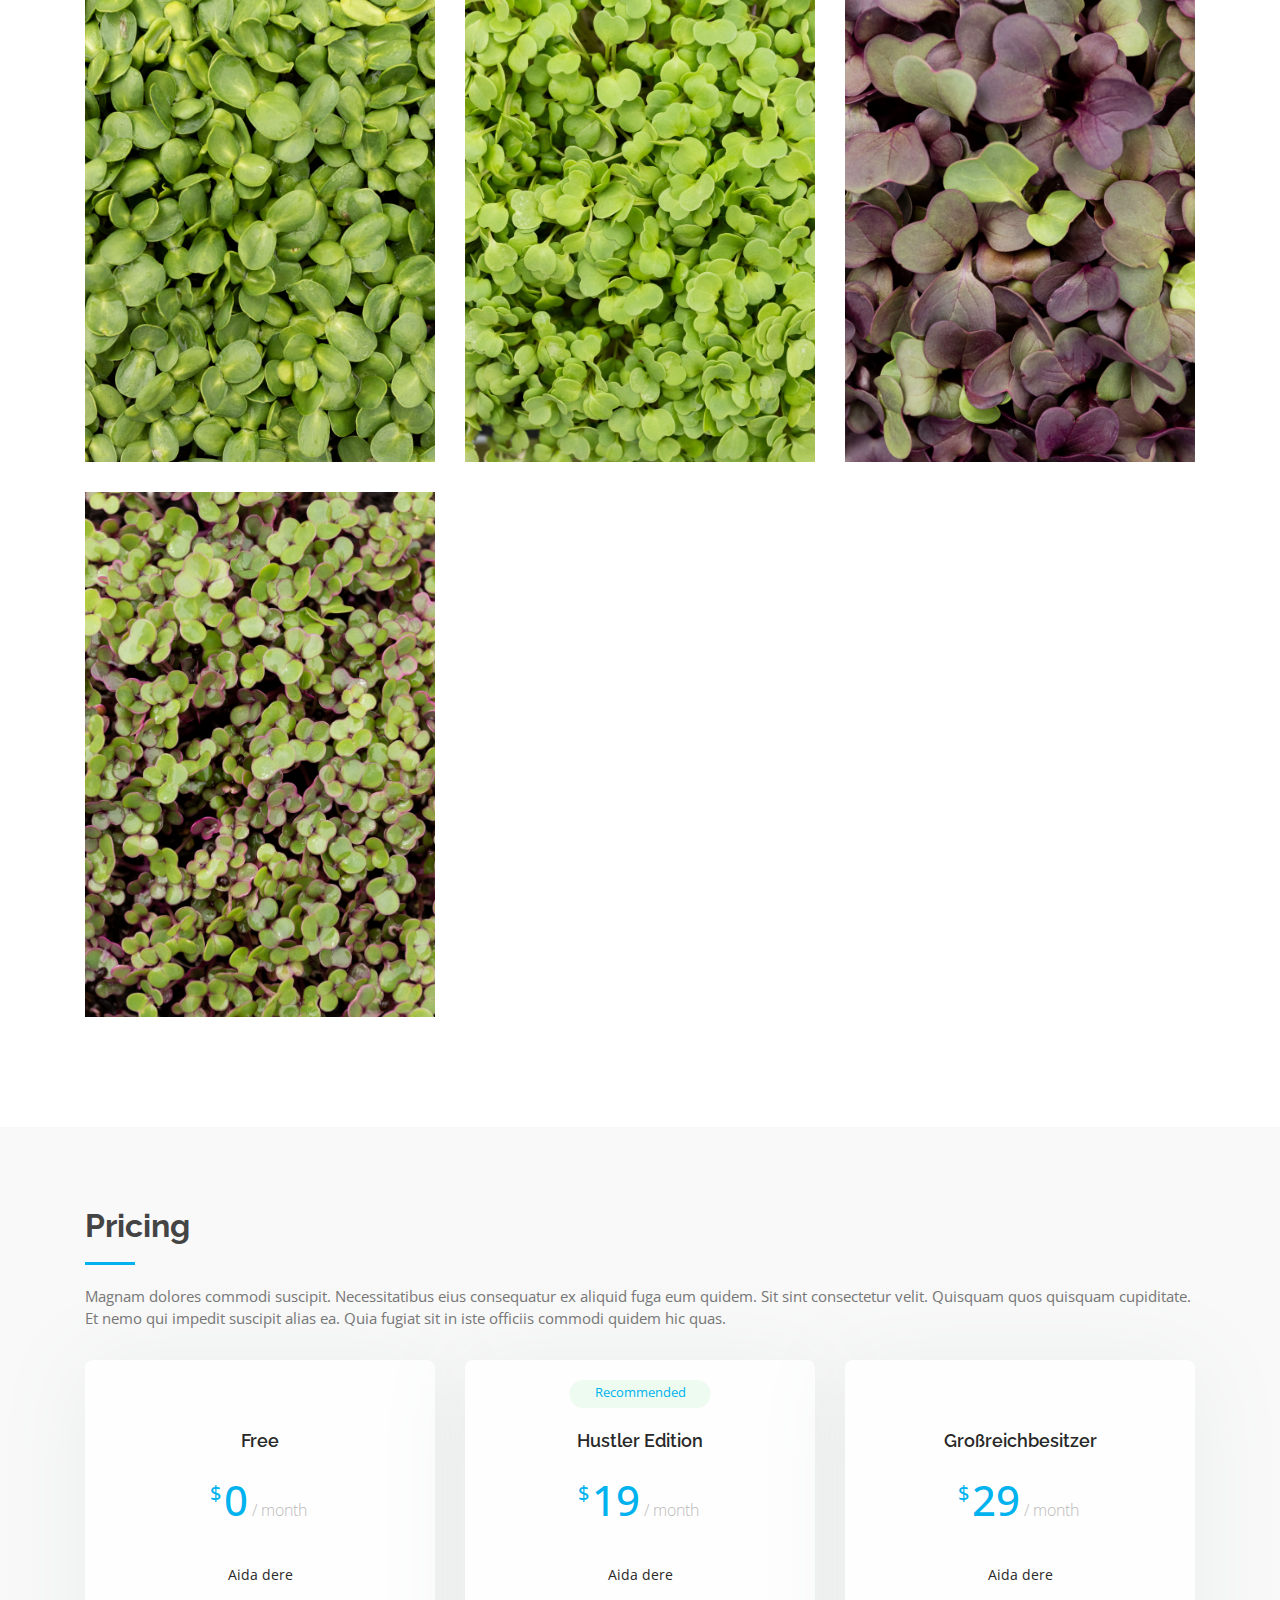
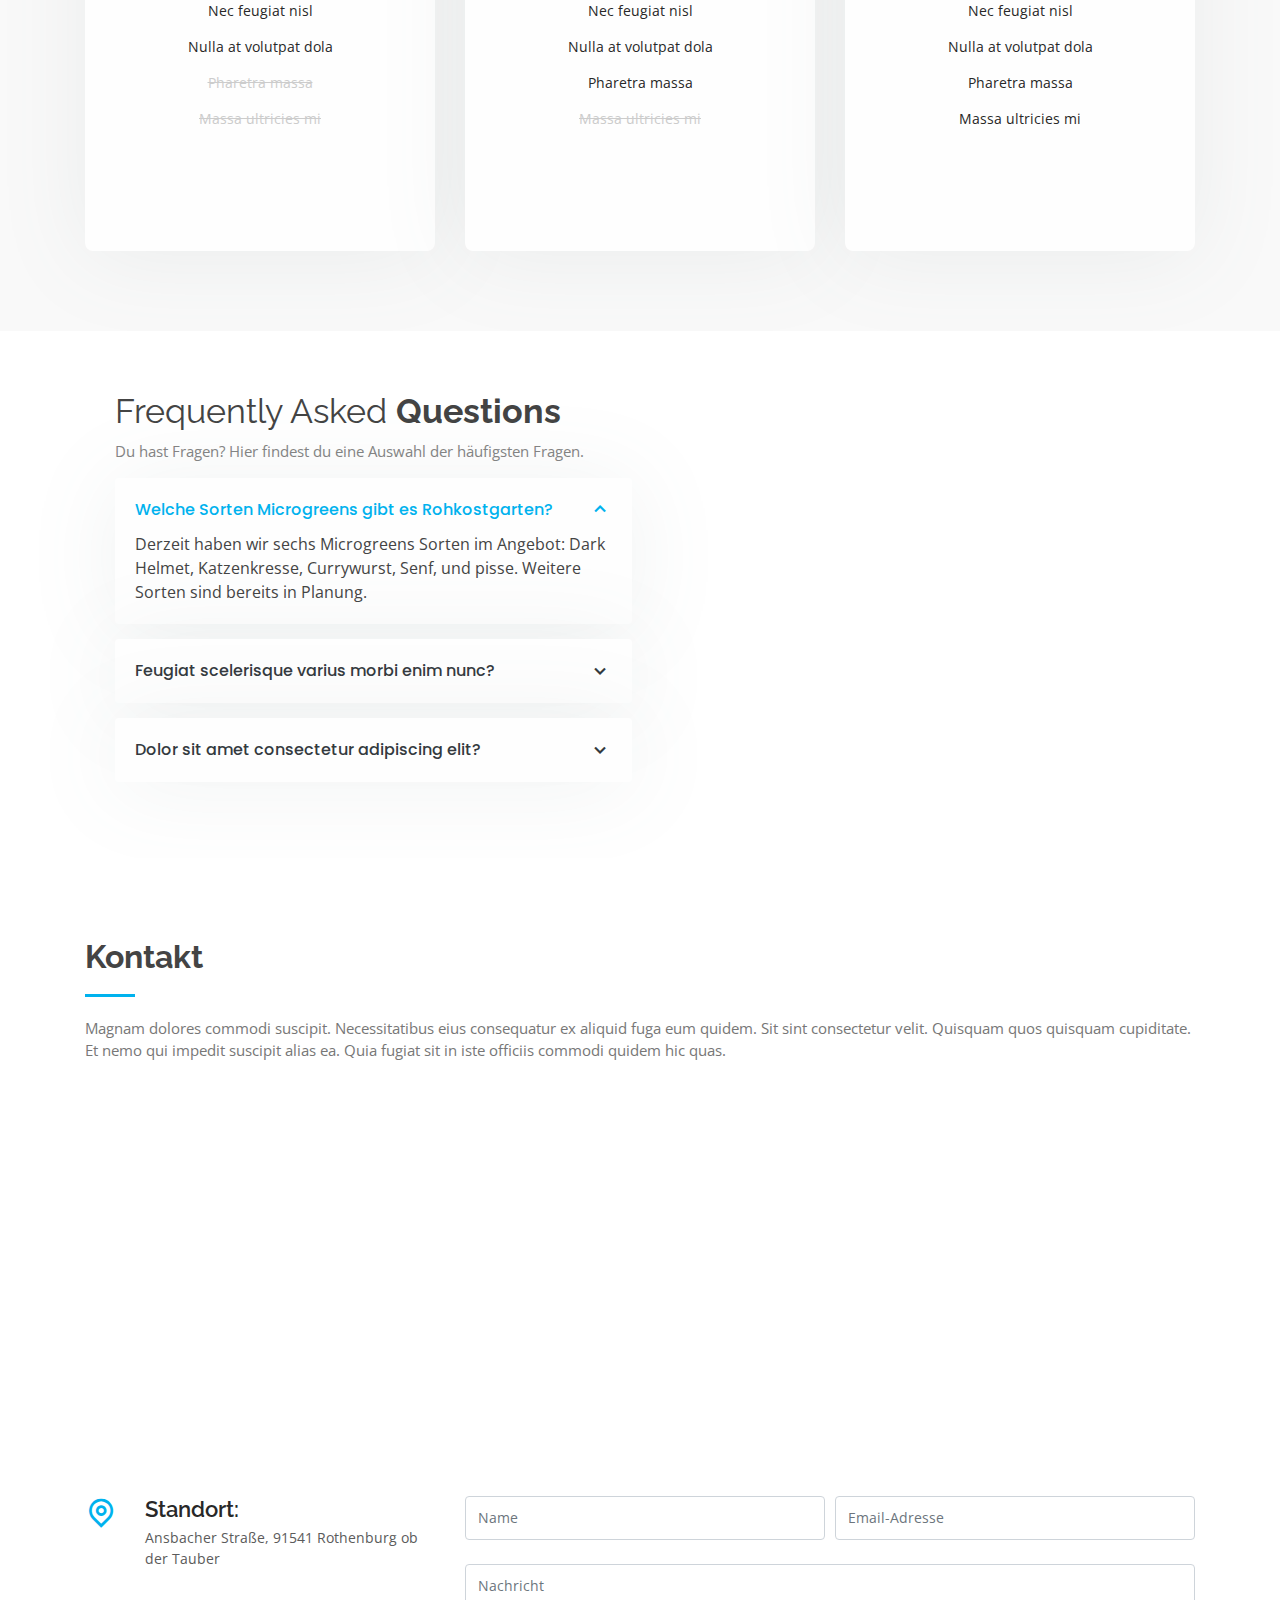
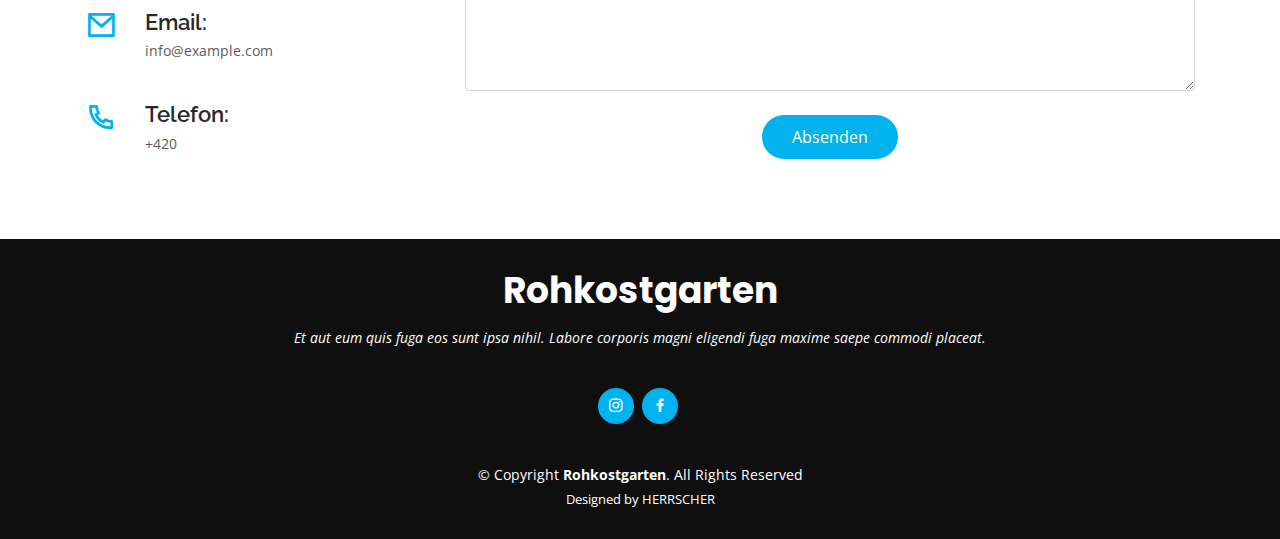
==== commit d08bc0c6: "init" ====
--- a/index.html
+++ b/index.html
@@ -81,8 +81,7 @@
           <div class="col-lg-6">
             <p>
               Wir sind ein junges, kompetentes Freelancer Team aus Rothenburg und wir arbeiten mit vollster Leidenschaft in unserem Beruf.         
-              </p>
-              <p>Für uns steht die Kundenfreundlichkeit, engagierte Arbeit und Rundum-Service an oberster Stelle.
+              Für uns steht die Kundenfreundlichkeit, engagierte Arbeit und Rundum-Service an oberster Stelle.
             </p>
             <ul>
               <li><i class="ri-check-double-line"></i> Nachhaltigkeit </li>
@@ -93,13 +92,6 @@
               <li><i class="ri-check-double-line"></i> Schnelle</li>
               <li><i class="ri-check-double-line"></i> Flexibel</li>
             </ul>
-          </div>
-          <div class="col-lg-6 pt-4 pt-lg-0">
-            <p>
-              Ullamco laboris nisi ut aliquip ex ea commodo consequat. Duis aute irure dolor in reprehenderit in voluptate
-              velit esse cillum dolore eu fugiat nulla pariatur. Excepteur sint occaecat cupidatat non proident, sunt in
-              culpa qui officia deserunt mollit anim id est laborum.
-            </p>
           </div>
         </div>
 
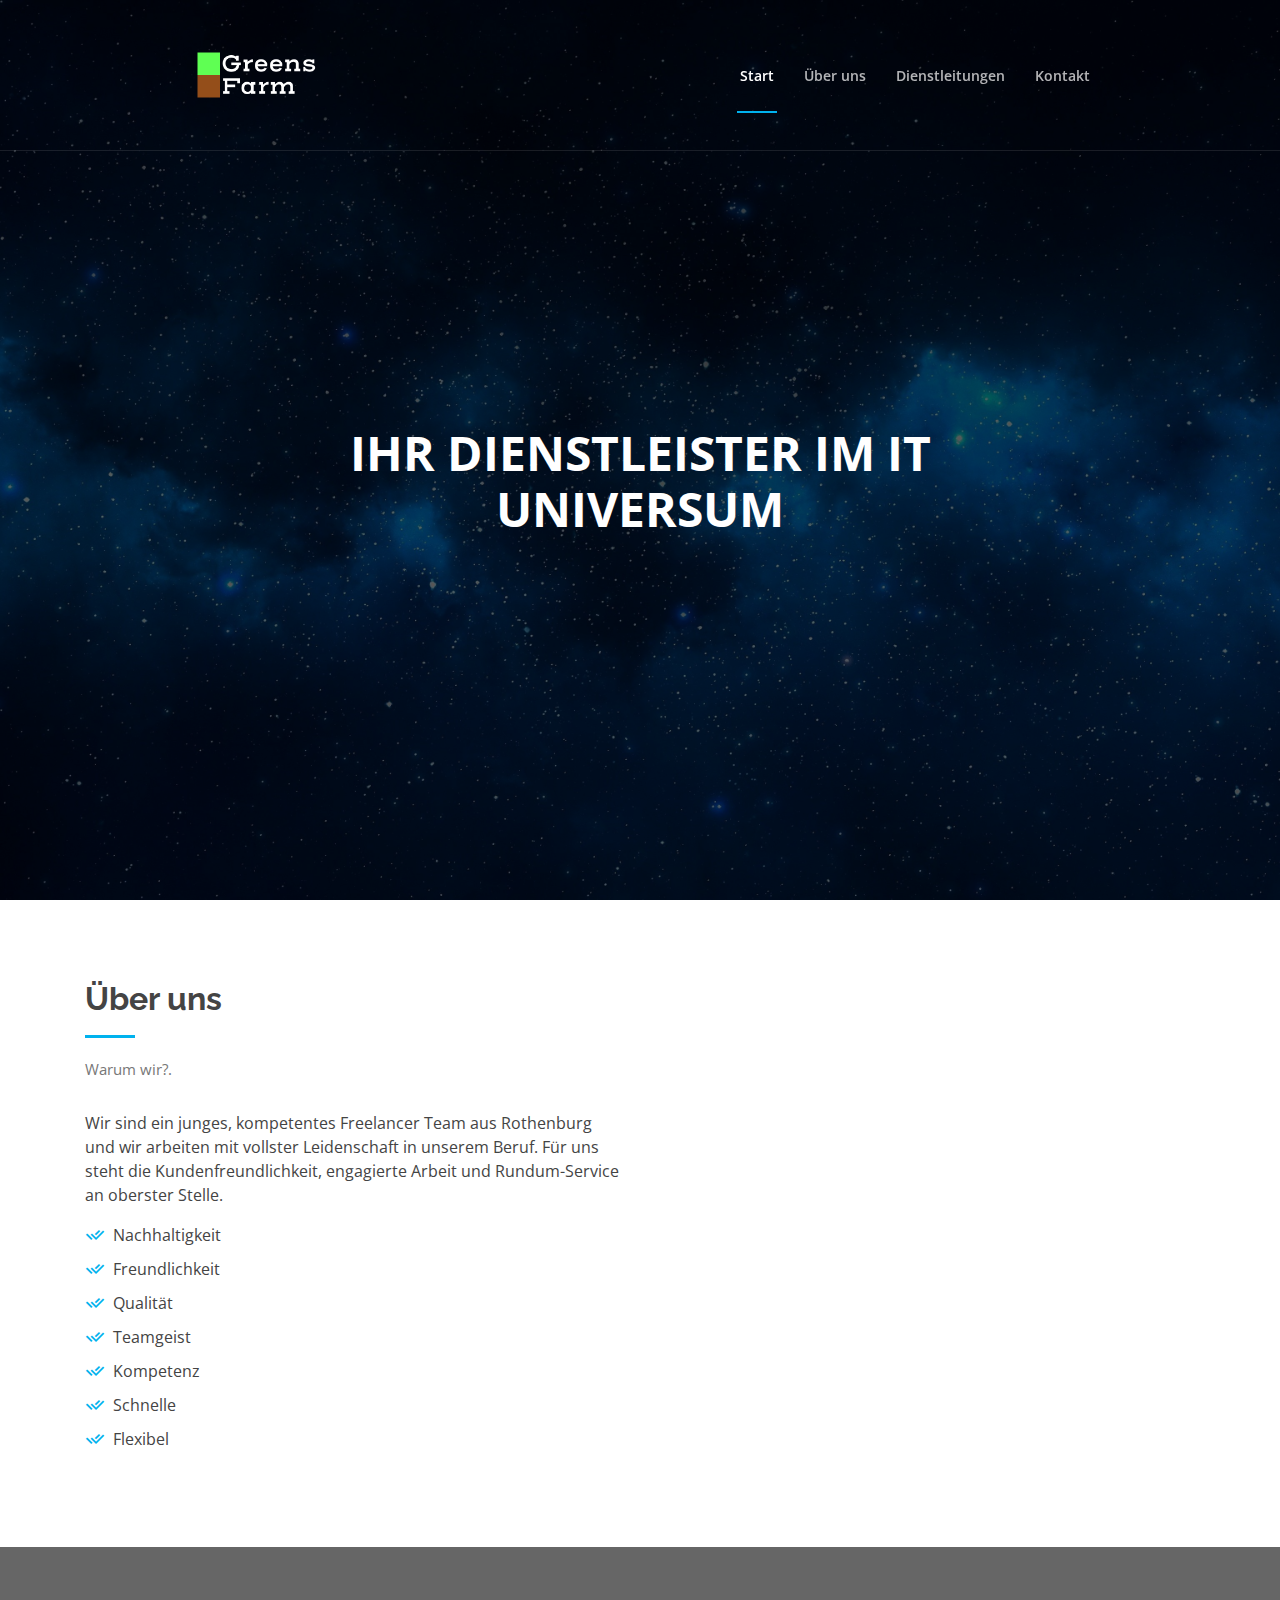
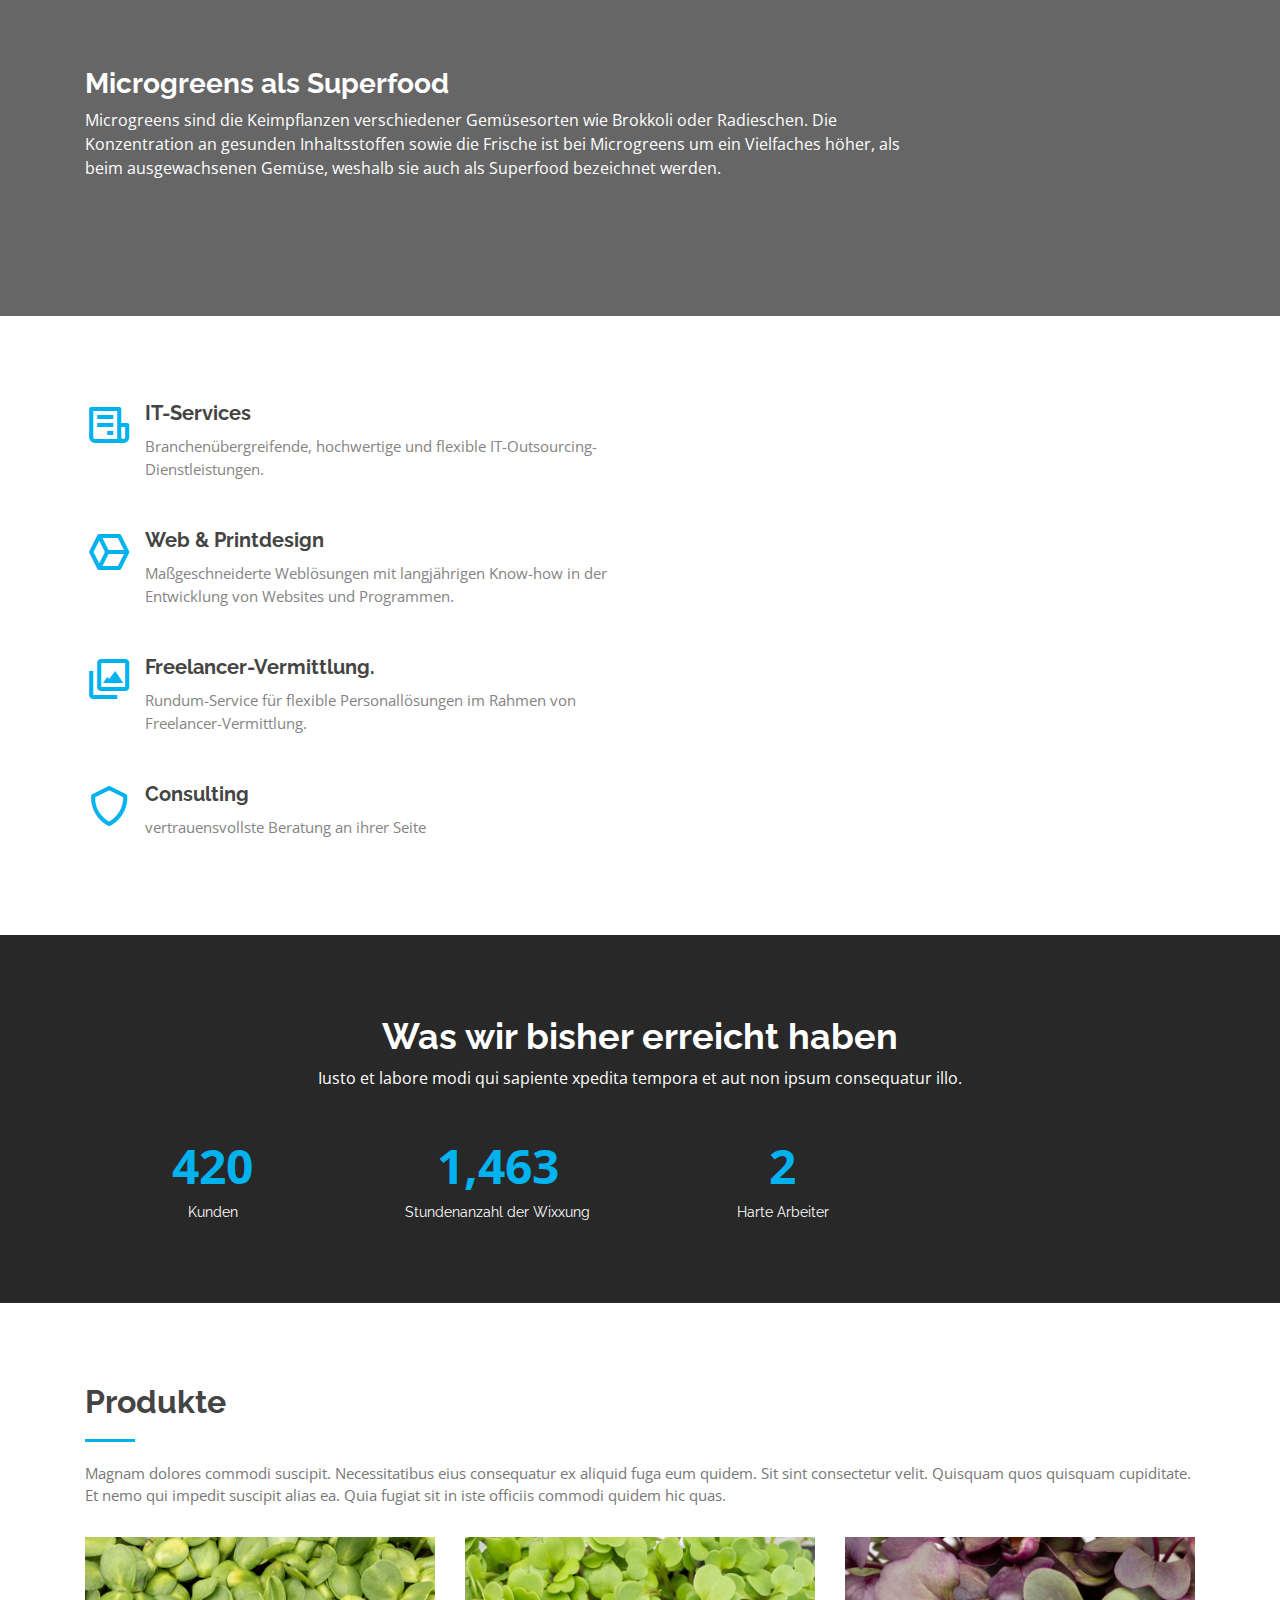
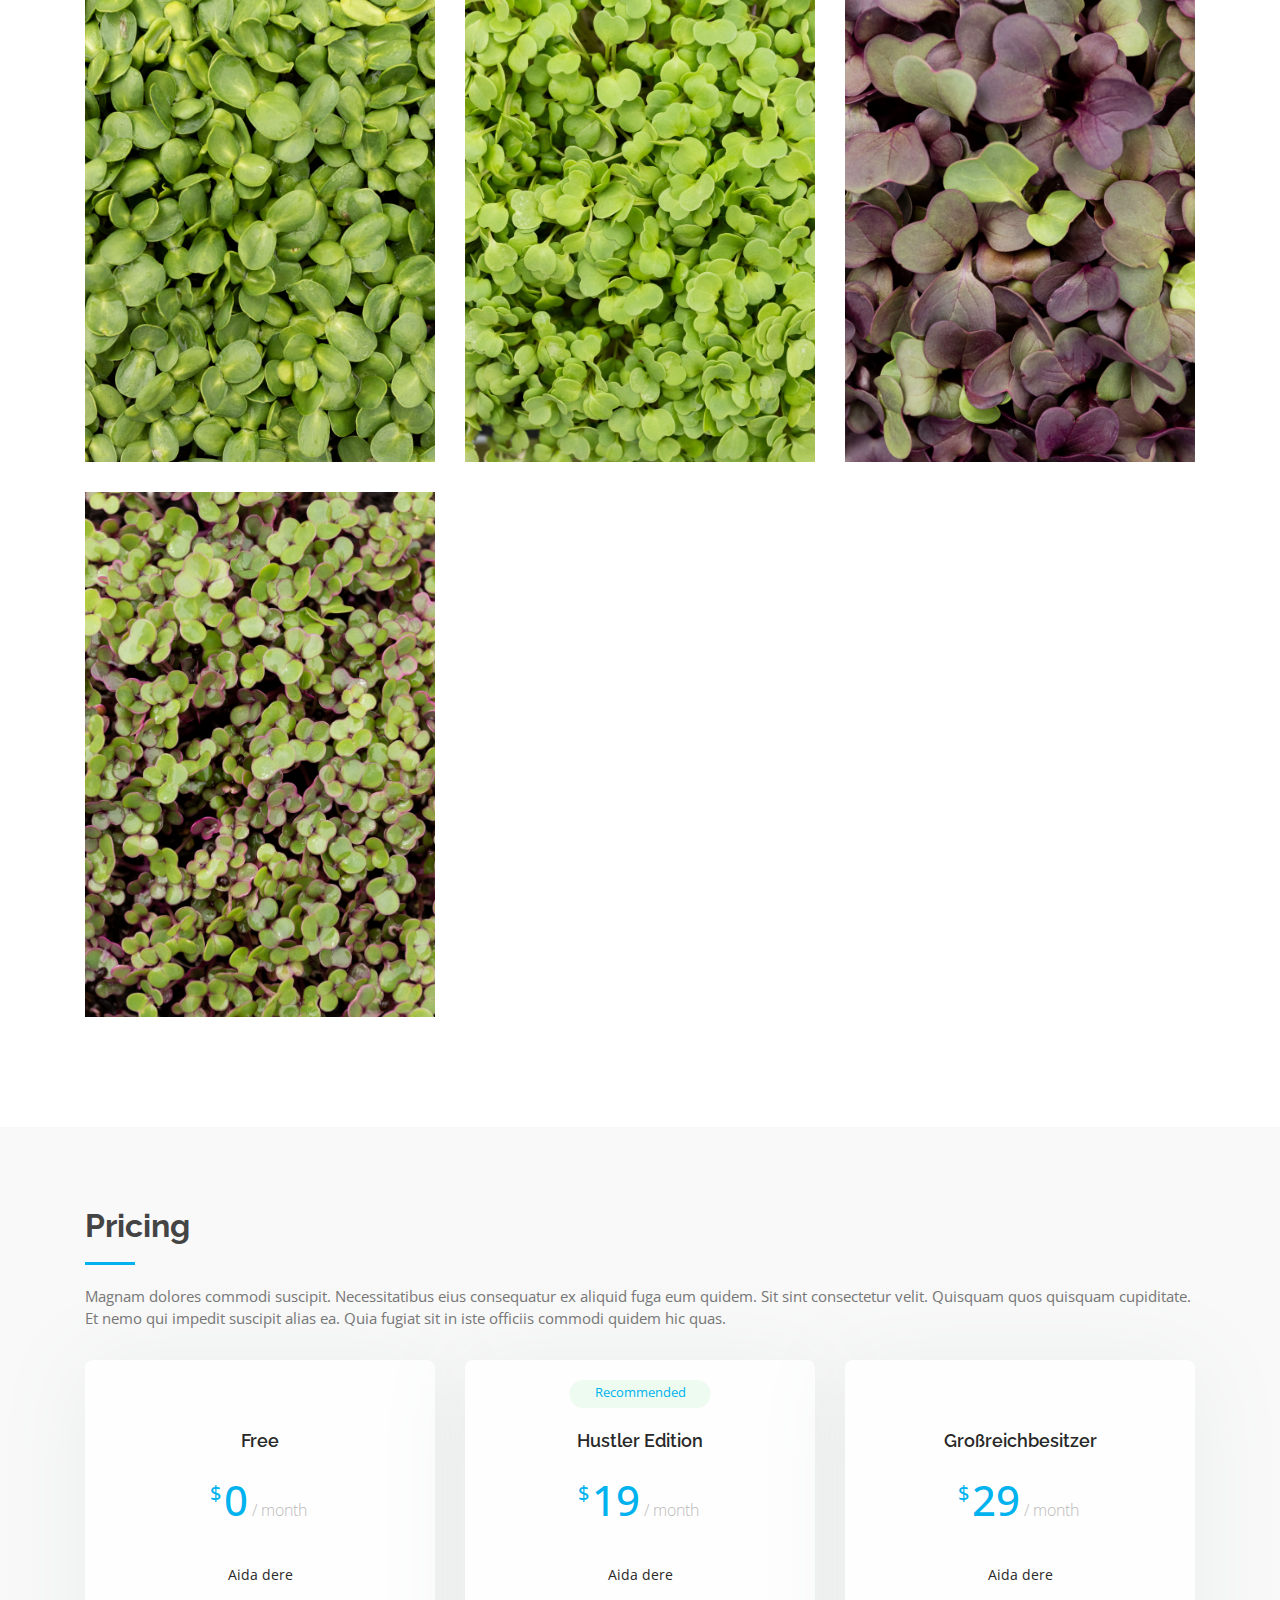
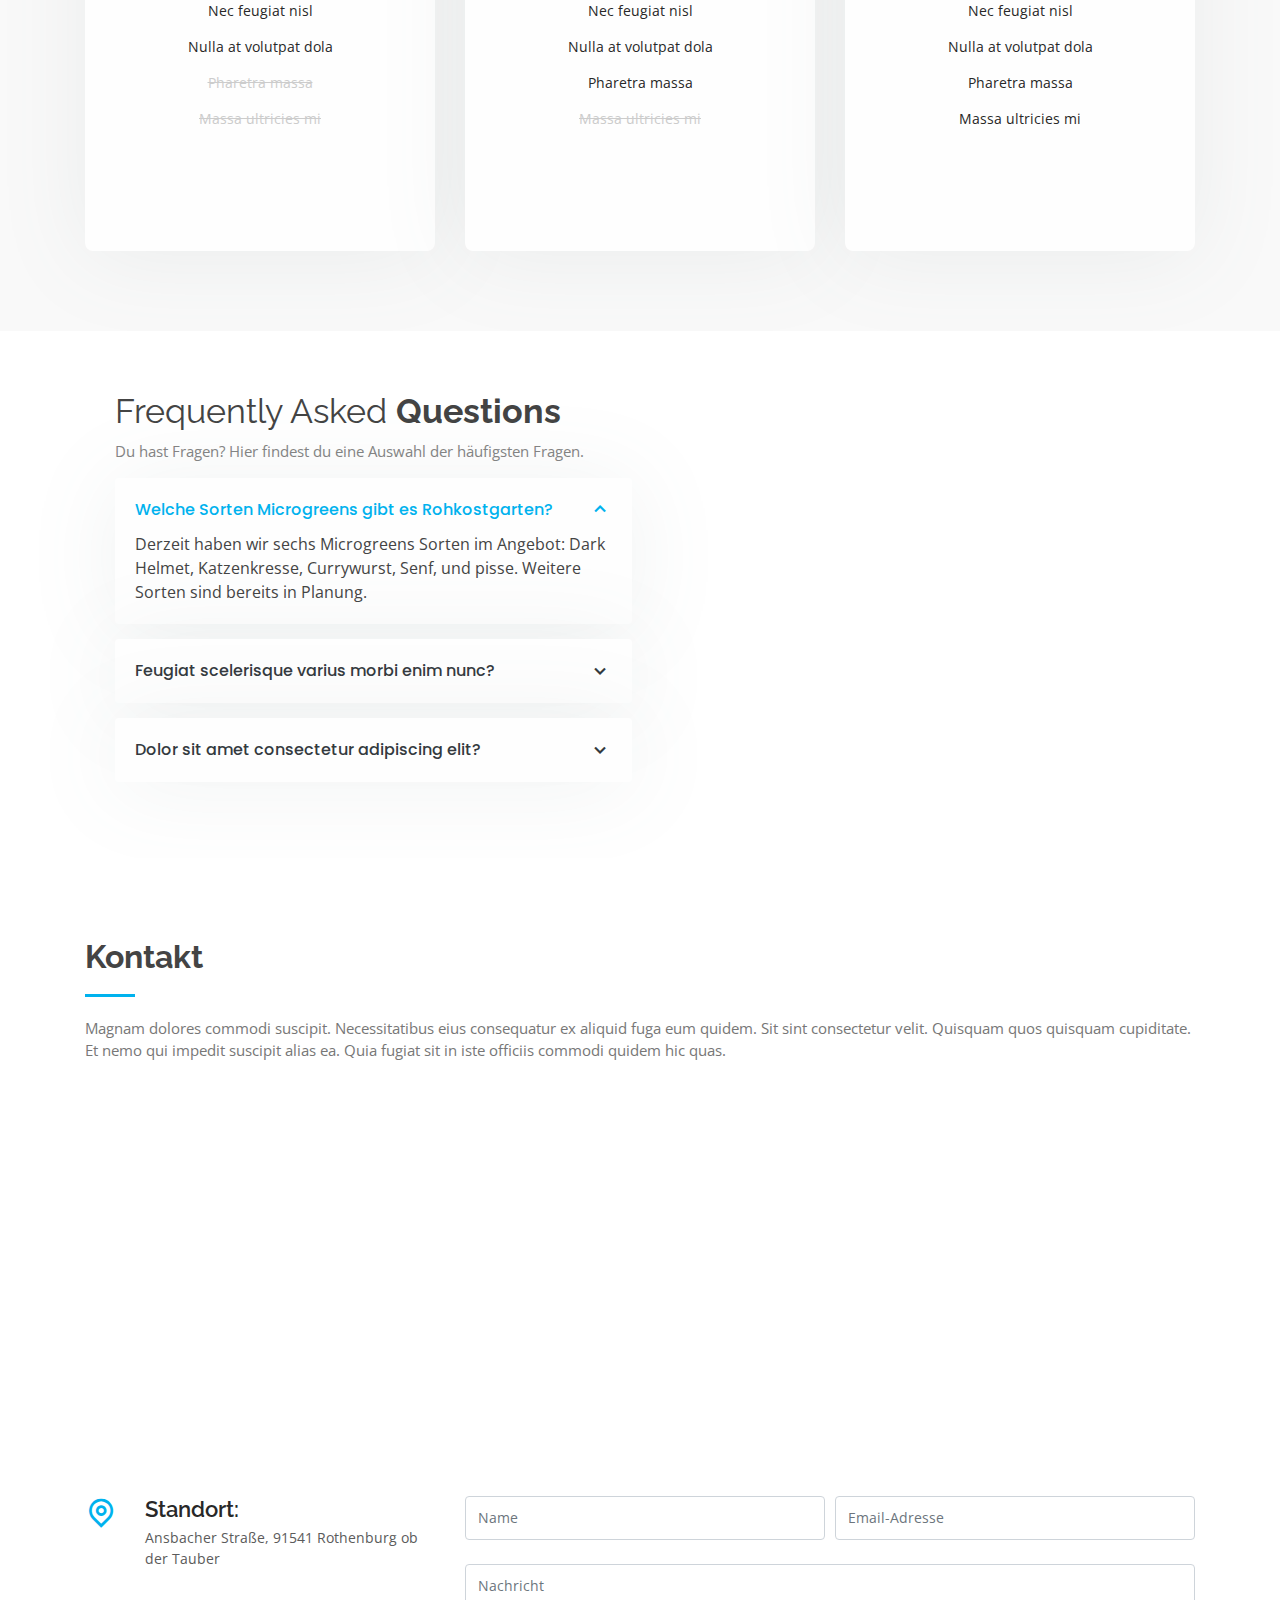
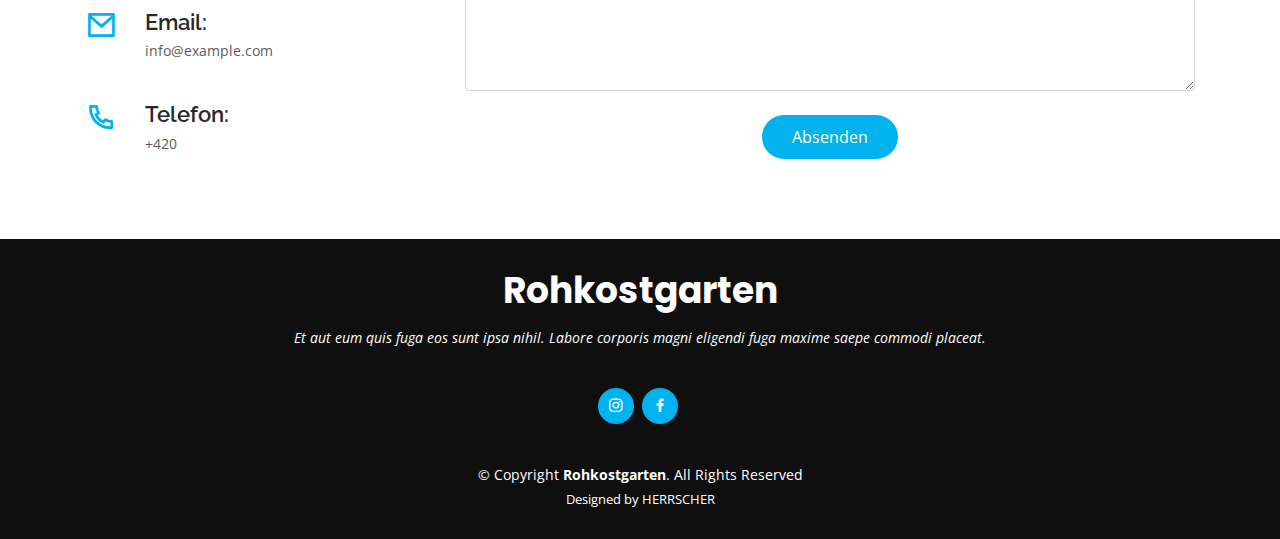
==== commit 33b440ee: "init" ====
--- a/index.html
+++ b/index.html
@@ -74,7 +74,7 @@
 
         <div class="section-title">
           <h2>Über uns</h2>
-          <p>Wir sind ein Freelancer Team das massgeschneiderte Lösungen für Sie anpasst. </p>
+          <p>Warum wir?. </p>
         </div>
 
         <div class="row content">
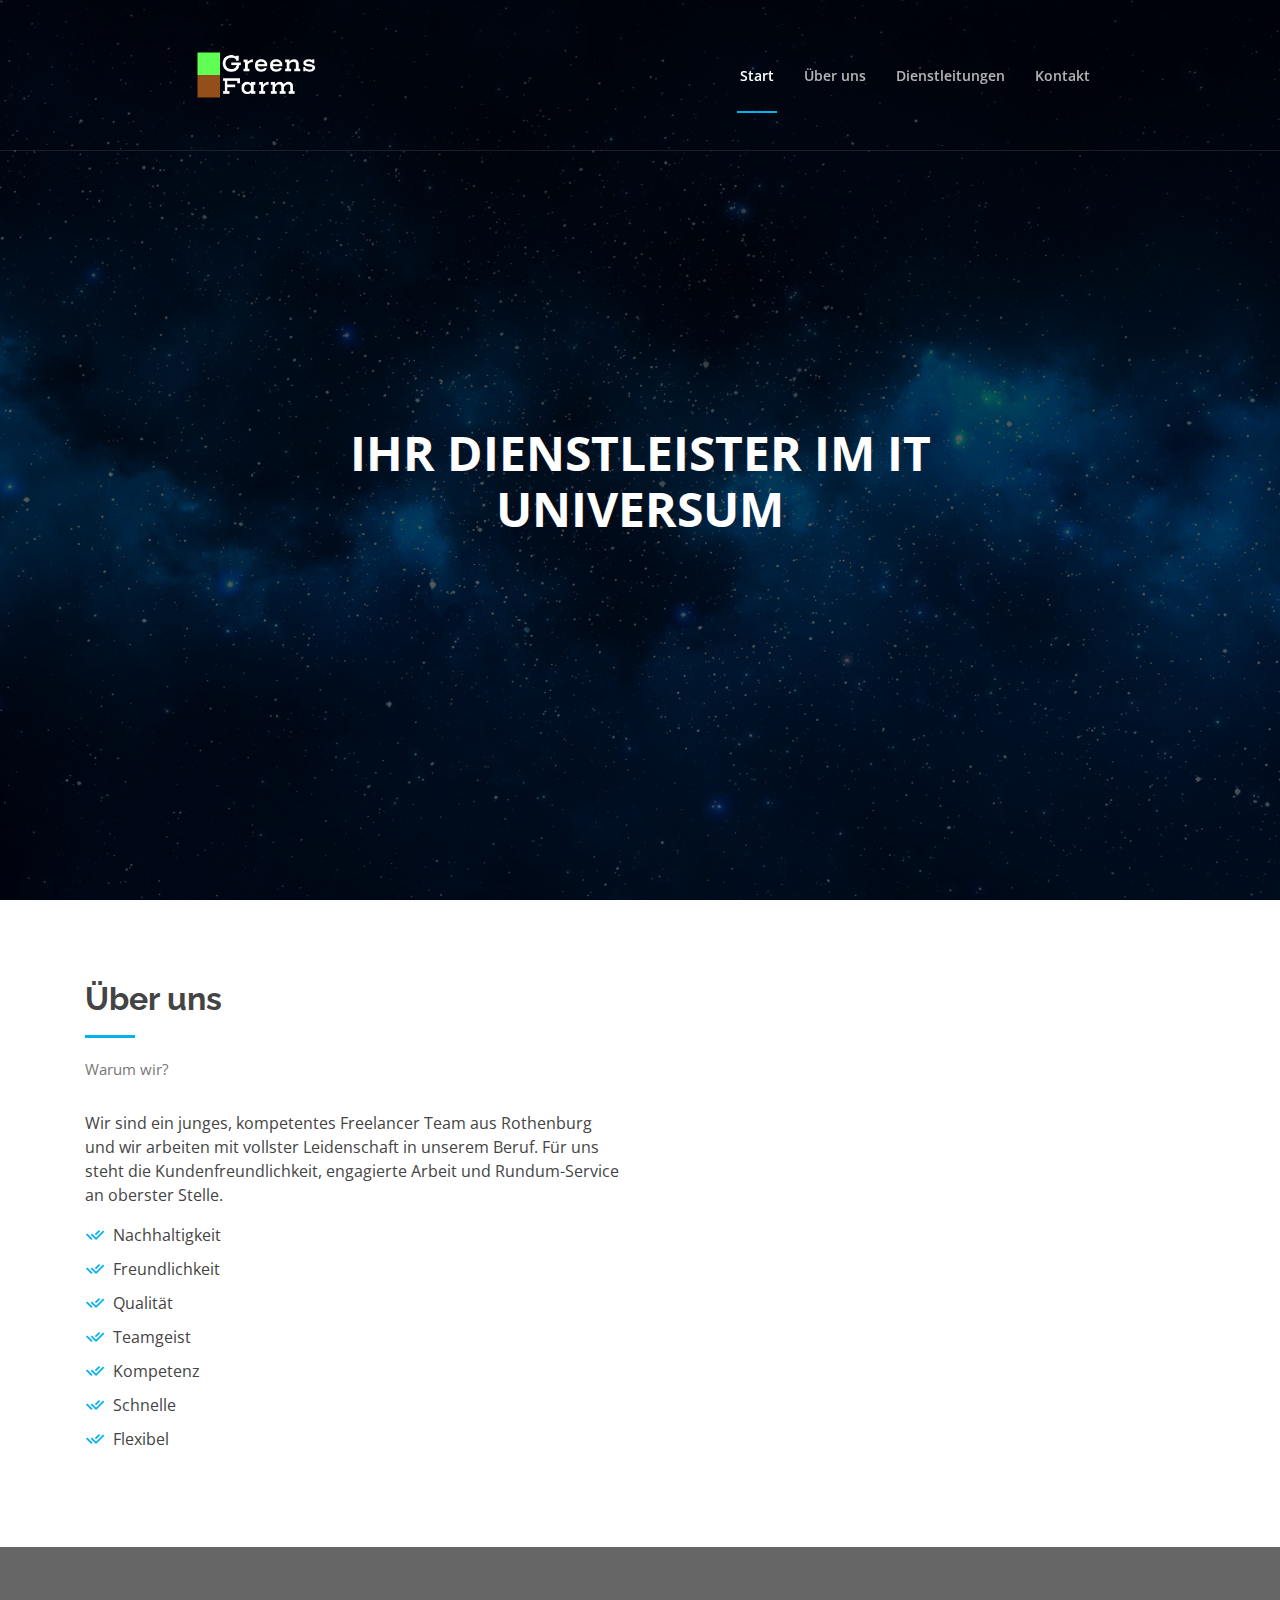
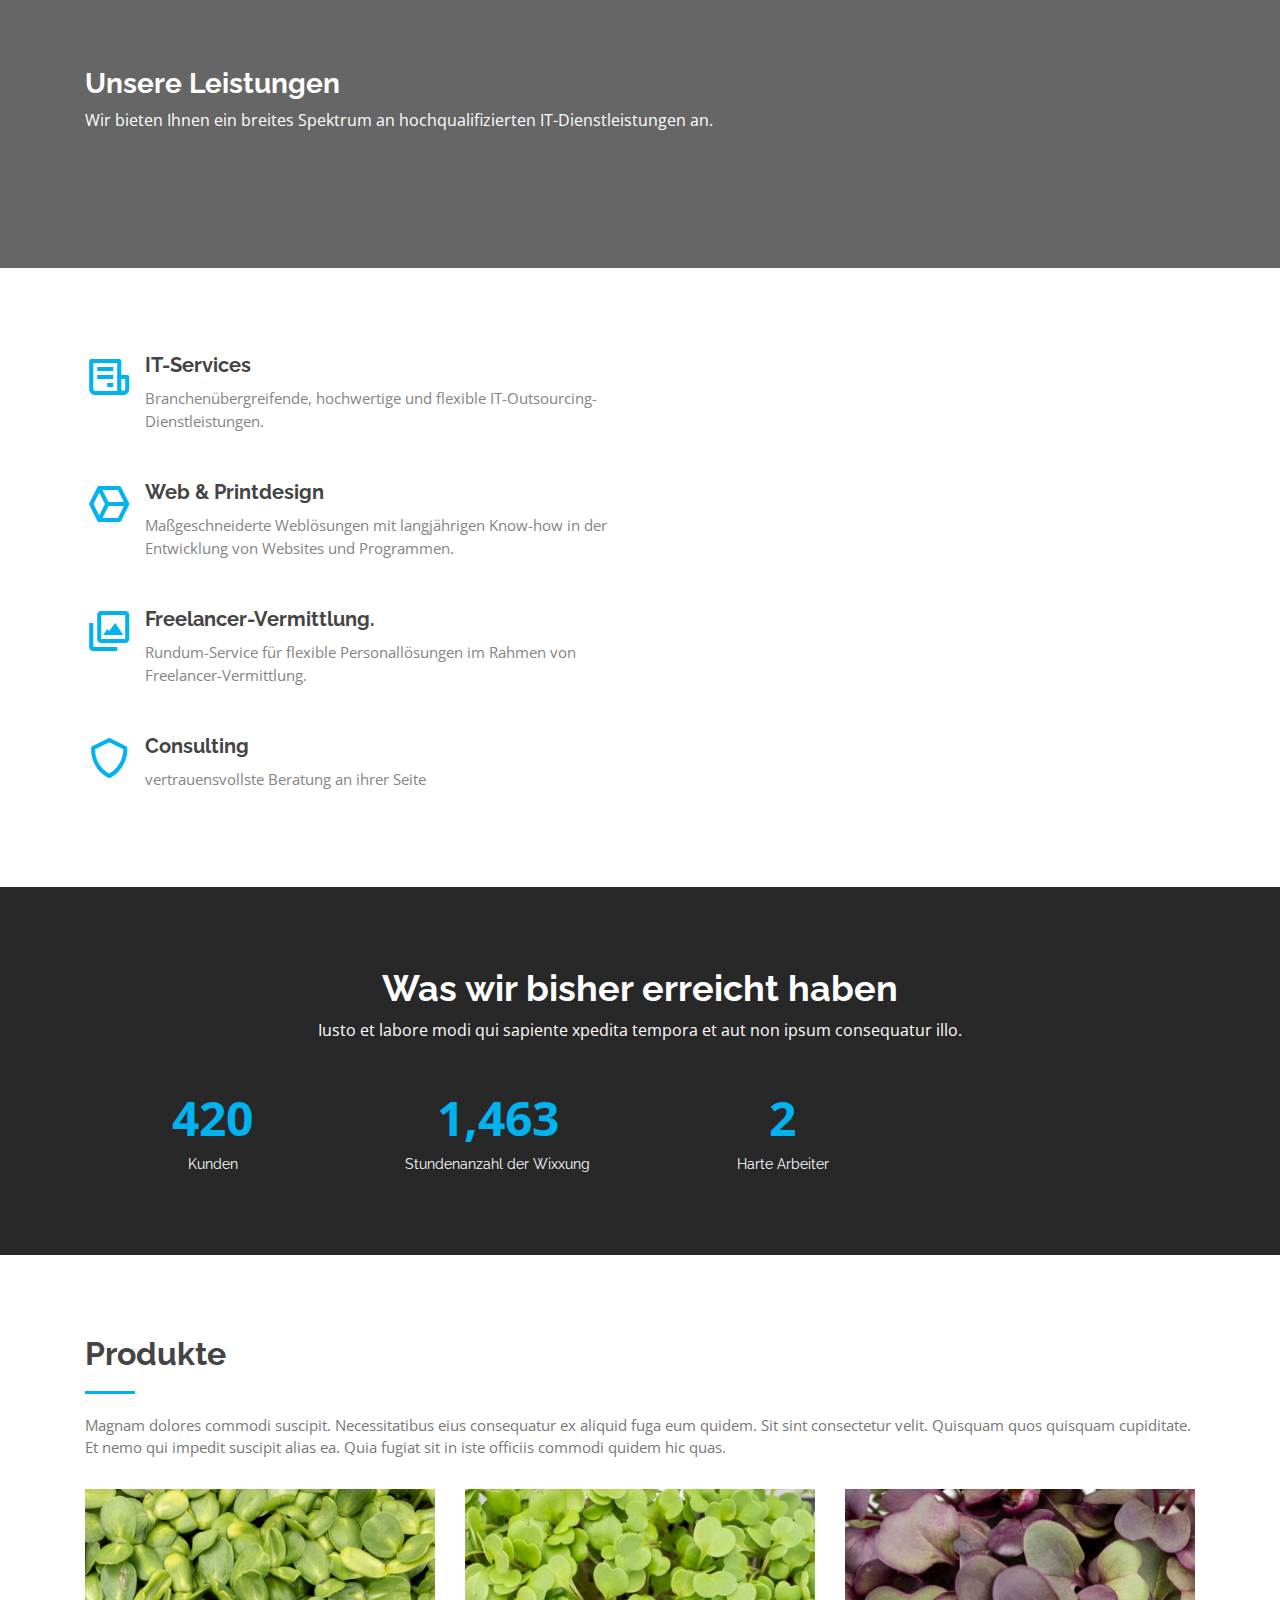
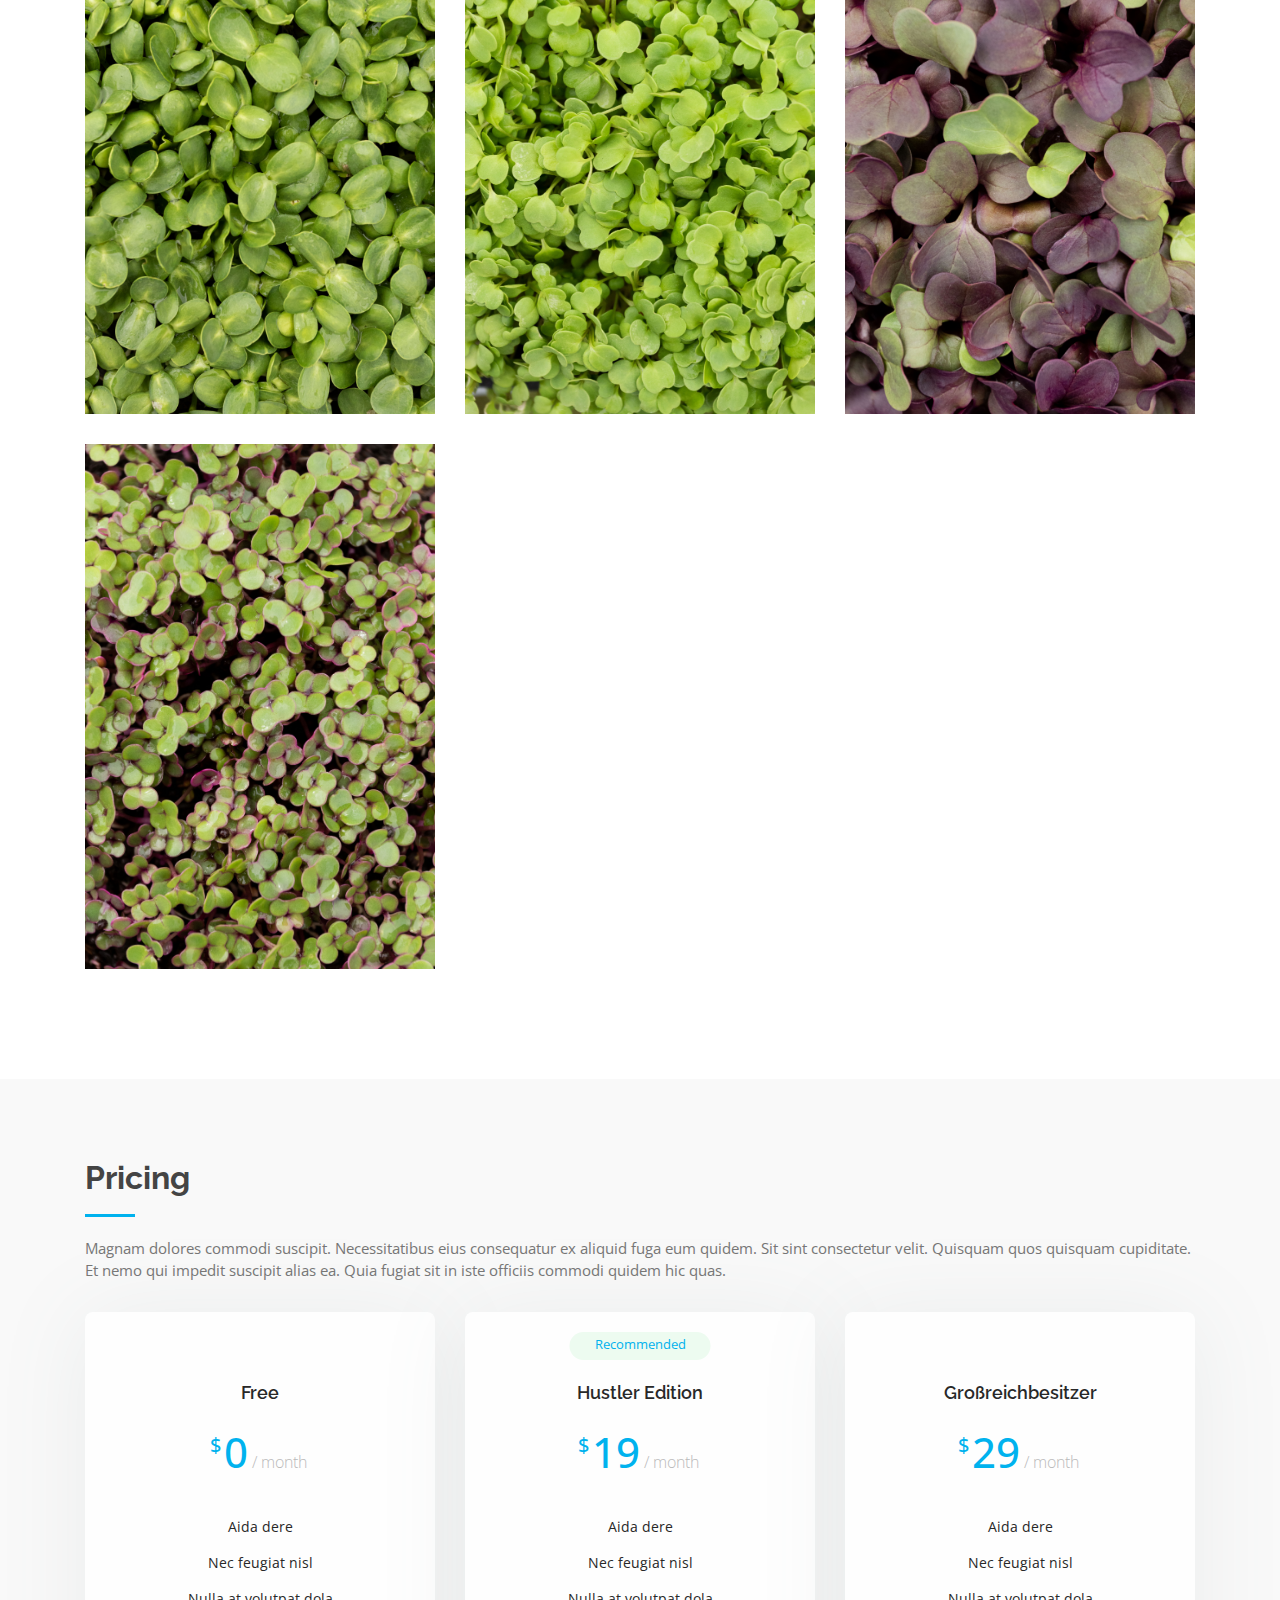
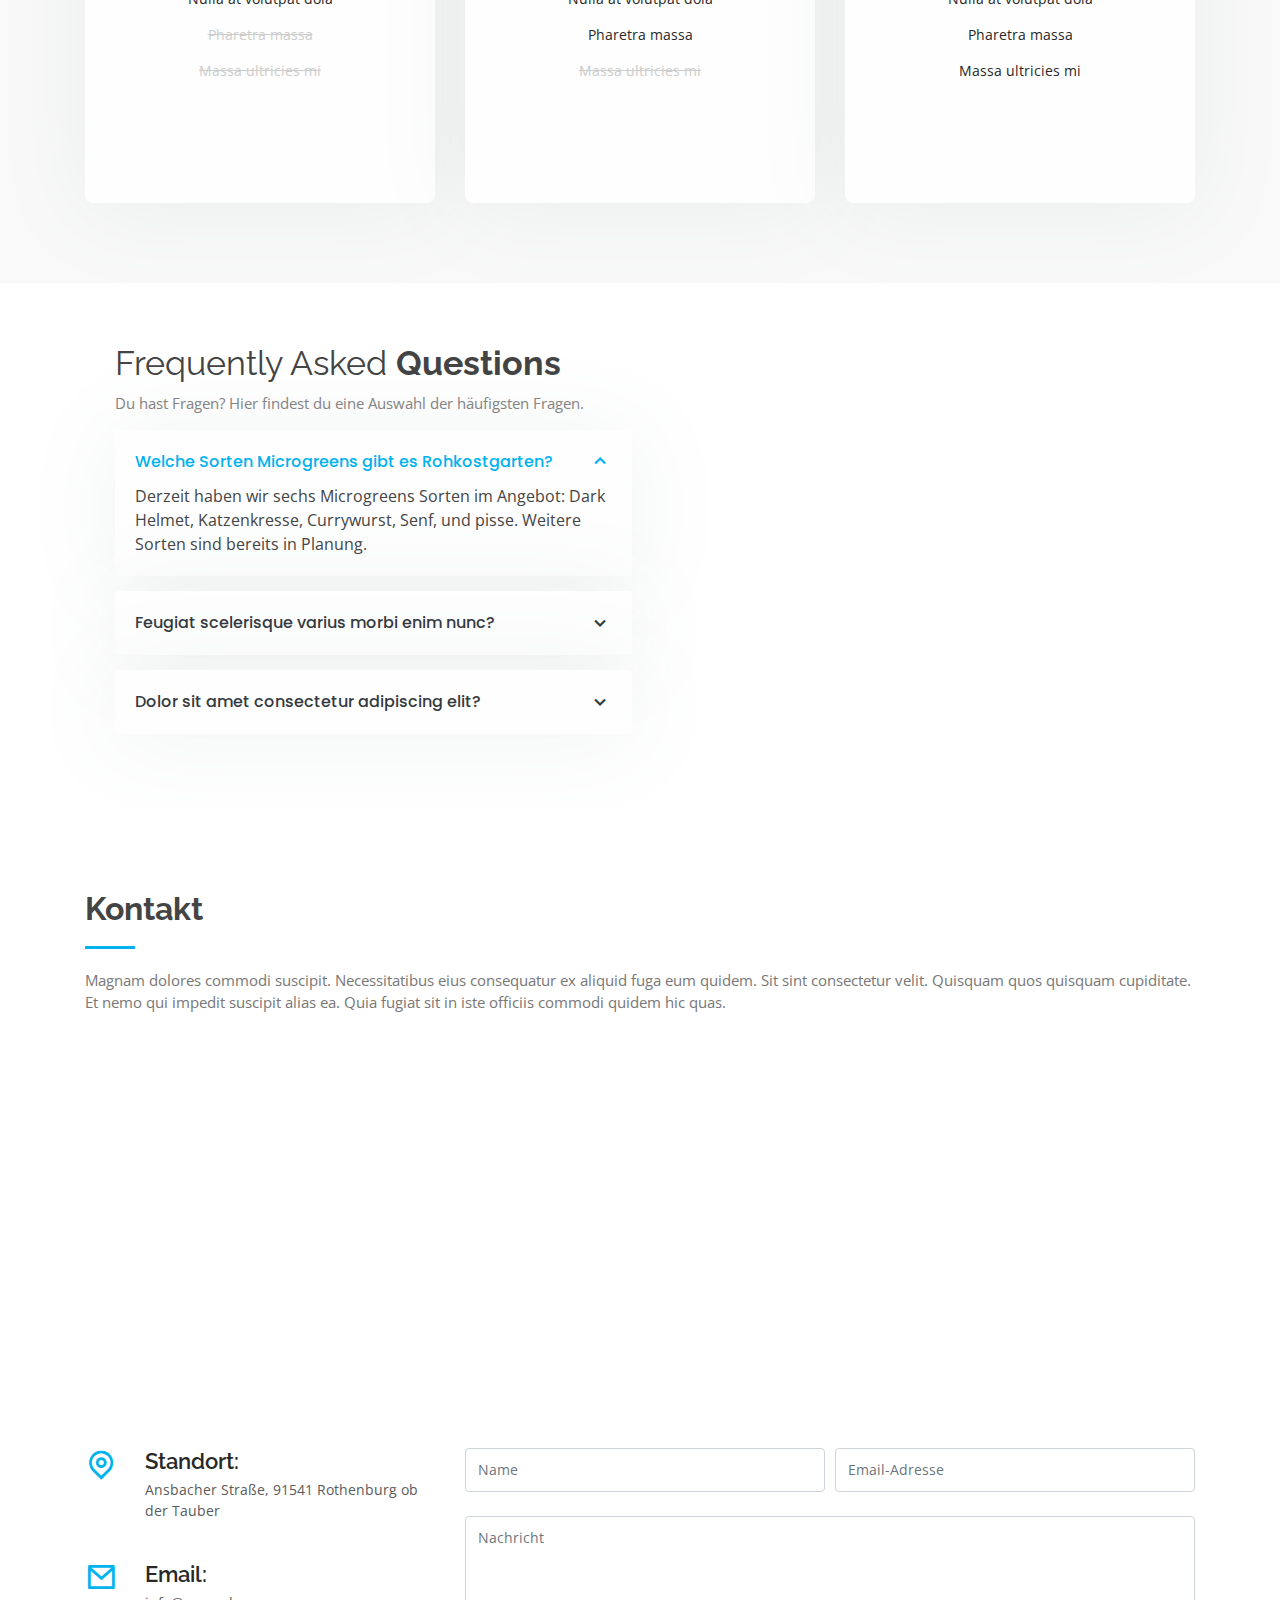
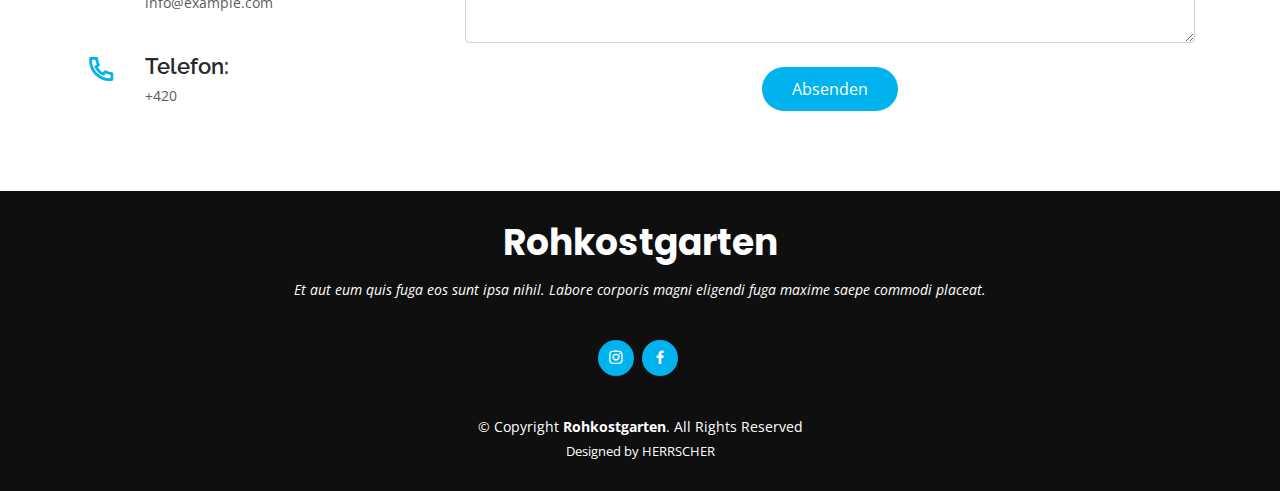
==== commit 87c26391: "init" ====
--- a/index.html
+++ b/index.html
@@ -74,7 +74,7 @@
 
         <div class="section-title">
           <h2>Über uns</h2>
-          <p>Warum wir?. </p>
+          <p>Warum wir? </p>
         </div>
 
         <div class="row content">
@@ -104,8 +104,8 @@
 
         <div class="row">
           <div class="col-lg-9 text-center text-lg-left">
-            <h3>Microgreens als Superfood</h3>
-            <p> Microgreens sind die Keimpflanzen verschiedener Gem&uuml;sesorten wie Brokkoli oder Radieschen. Die Konzentration an gesunden Inhaltsstoffen sowie die Frische ist bei Microgreens um ein Vielfaches h&ouml;her, als beim ausgewachsenen Gem&uuml;se, weshalb sie auch als Superfood bezeichnet werden.</p>
+            <h3>Unsere Leistungen</h3>
+            <p> Wir bieten Ihnen ein breites Spektrum an hochqualifizierten IT-Dienstleistungen an.</p>
           </div>
         </div>
 
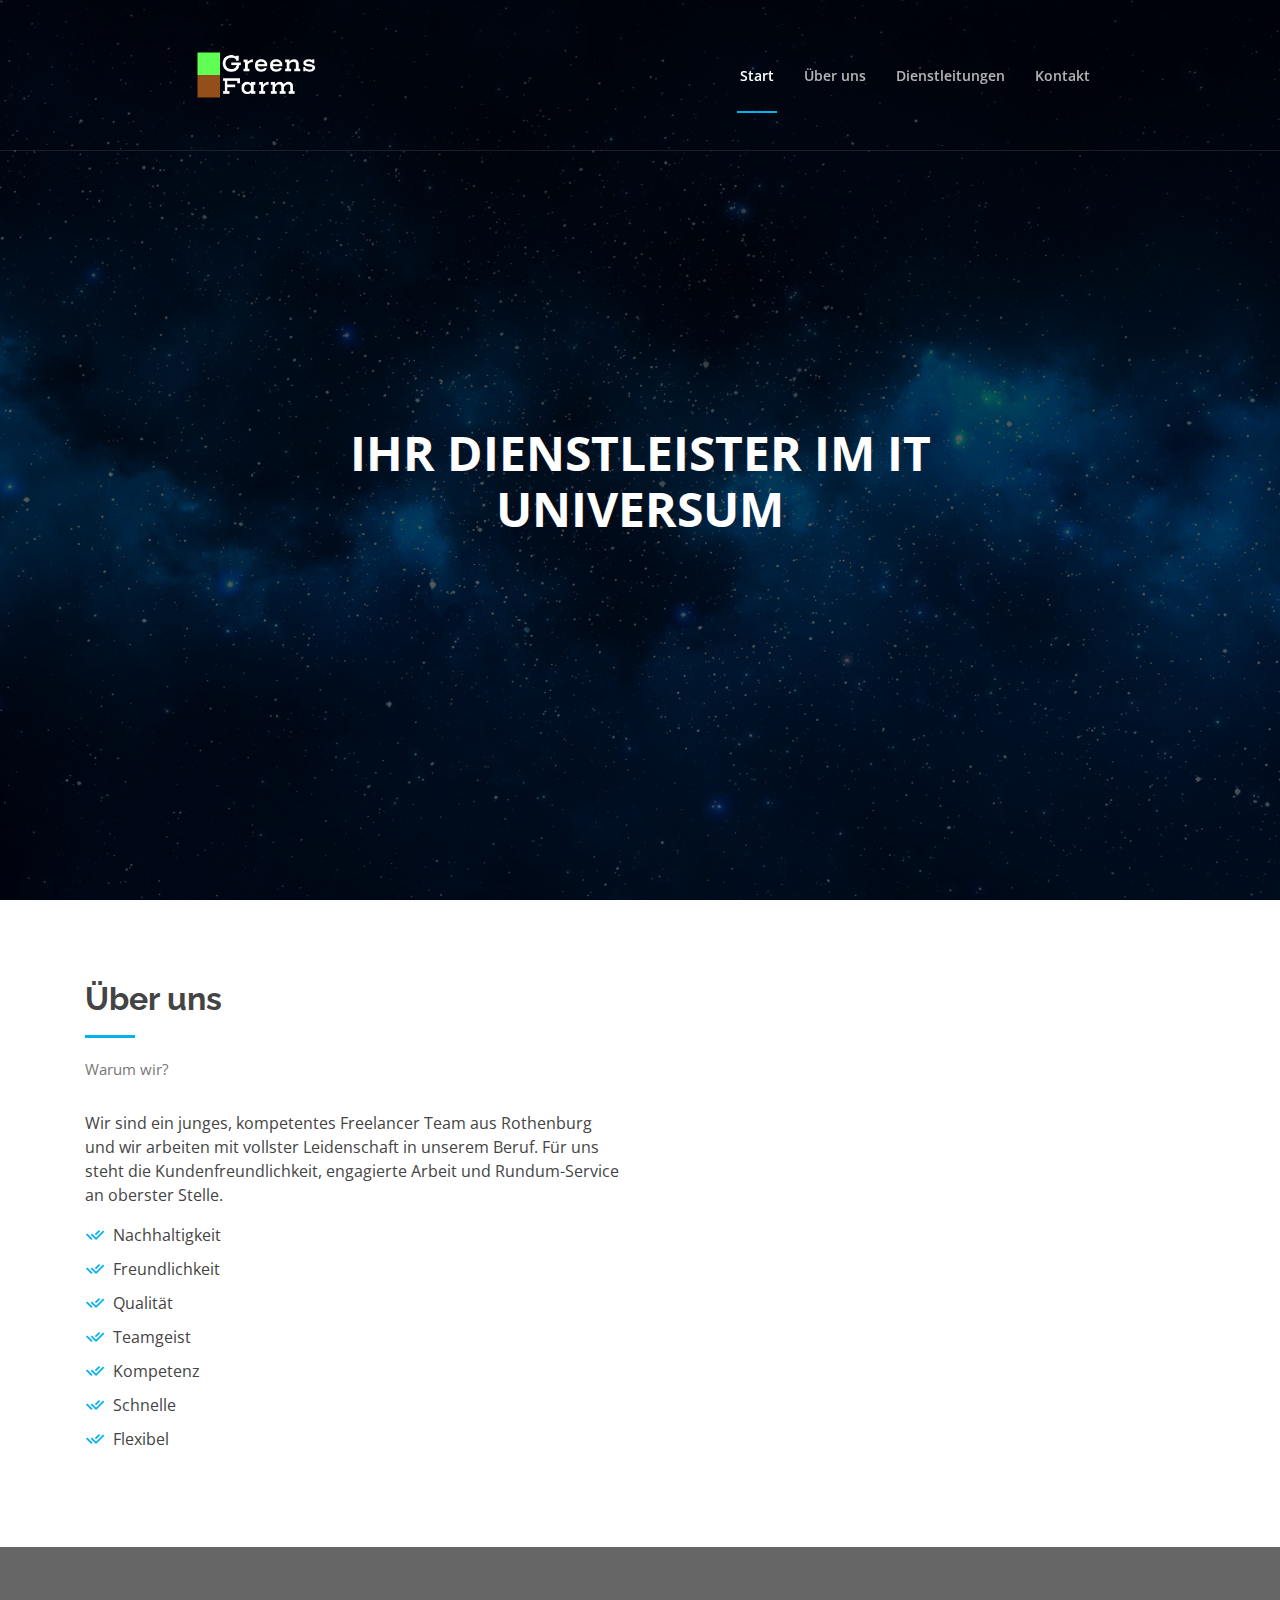
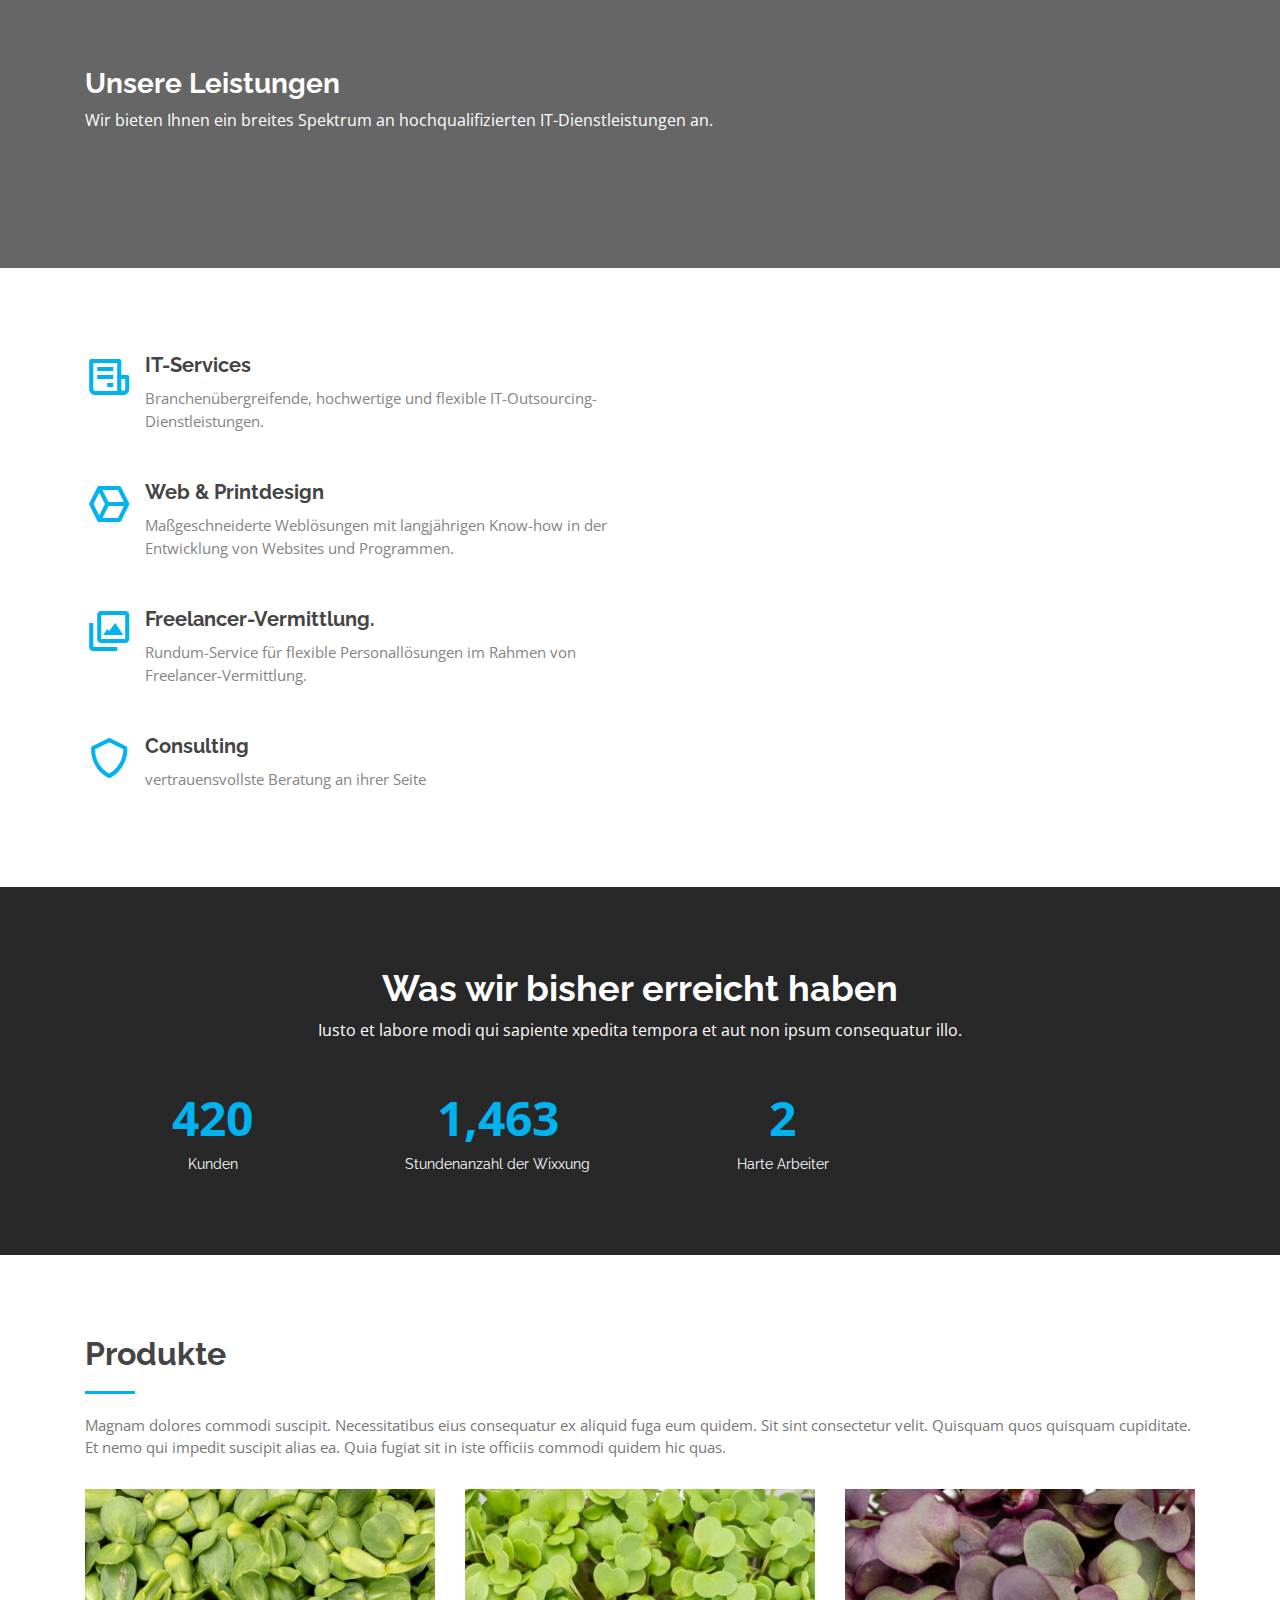
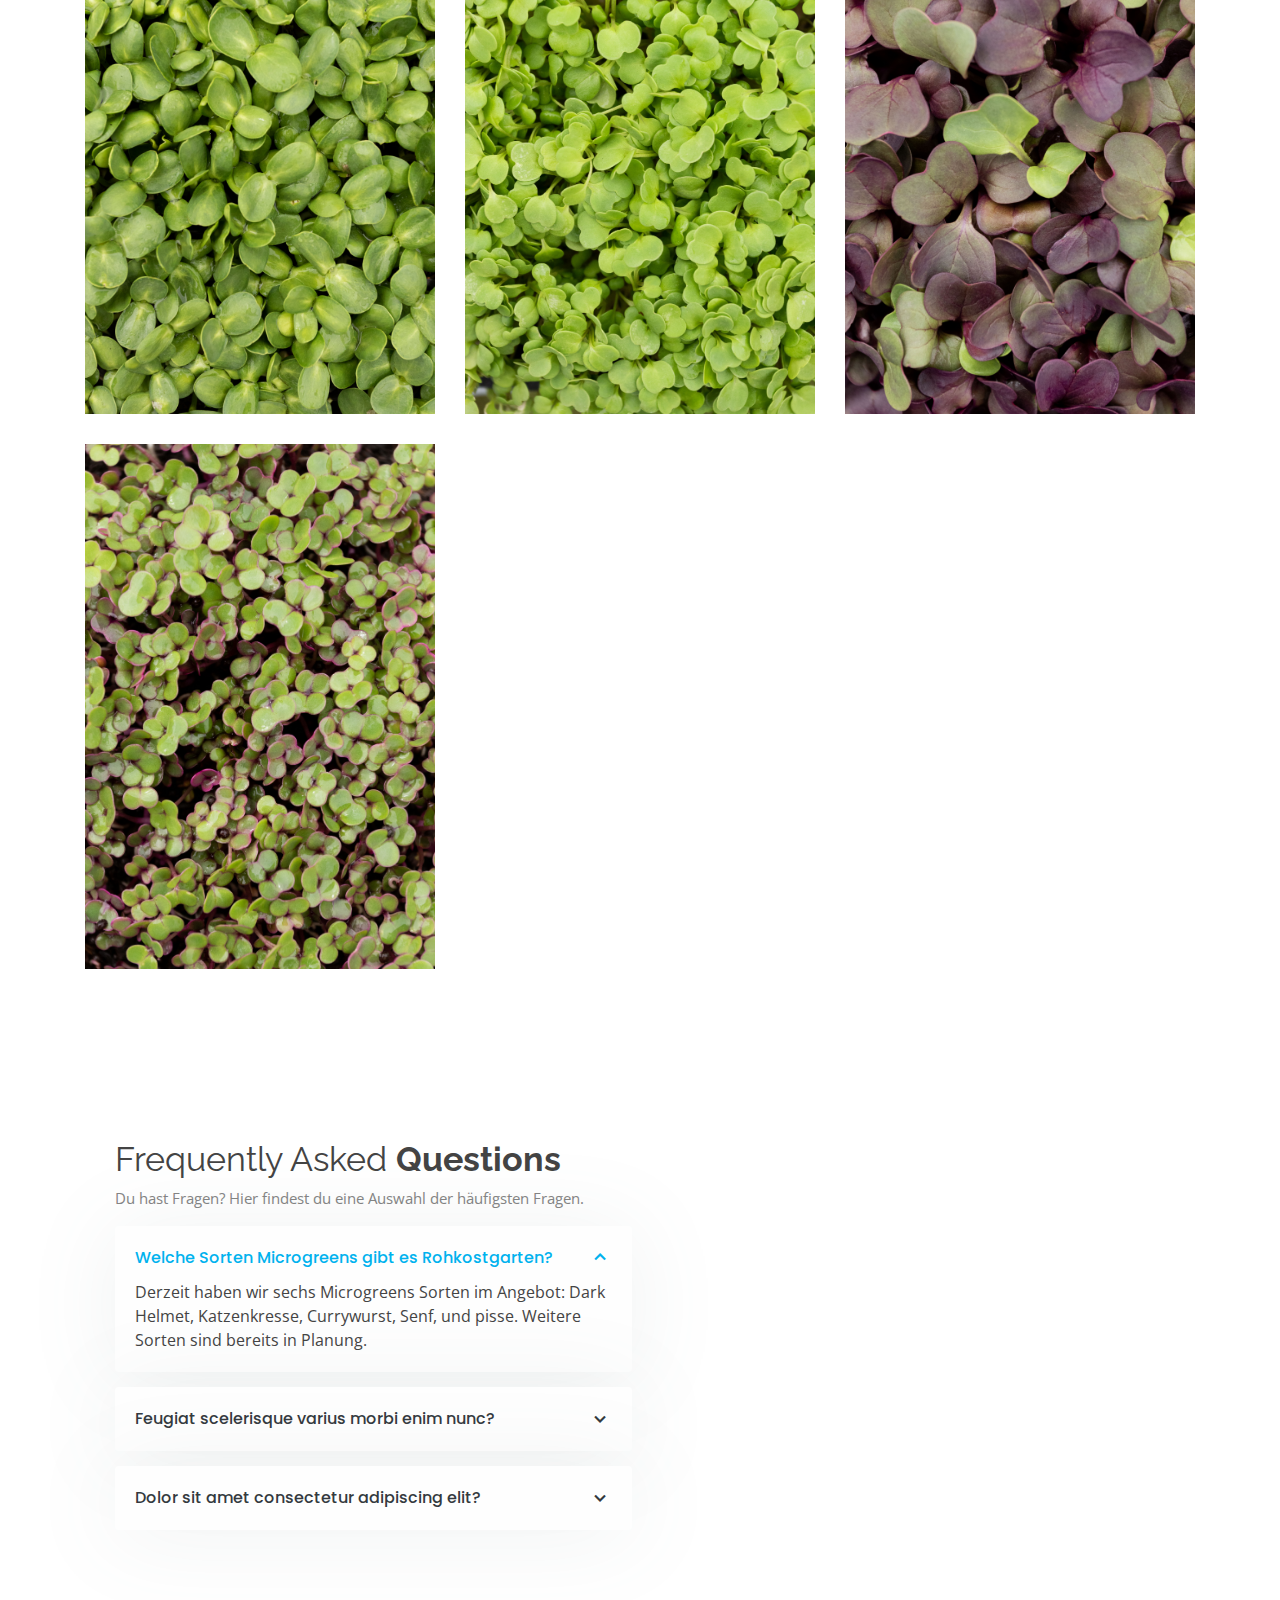
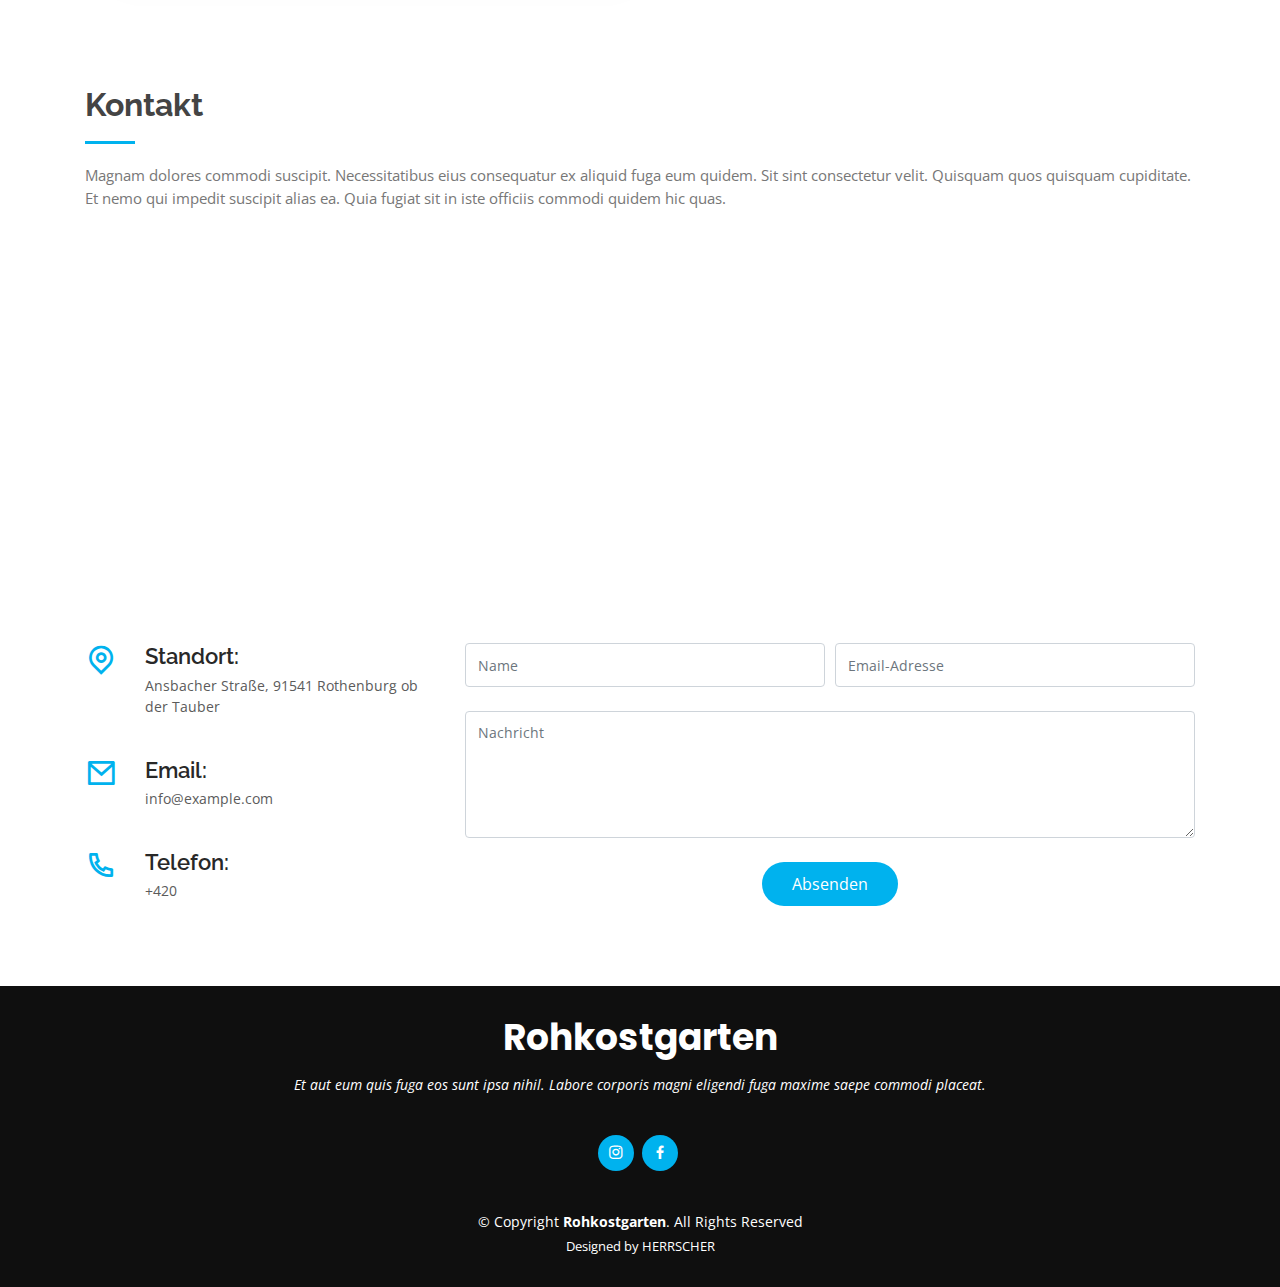
==== commit f44482bd: "init" ====
--- a/index.html
+++ b/index.html
@@ -226,76 +226,7 @@
       </div>
     </section><!-- End Portfolio Section -->
 
-    <!-- ======= Pricing Section ======= -->
-    <section id="pricing" class="pricing">
-      <div class="container">
-
-        <div class="section-title">
-          <h2>Pricing</h2>
-          <p>Magnam dolores commodi suscipit. Necessitatibus eius consequatur ex aliquid fuga eum quidem. Sit sint consectetur velit. Quisquam quos quisquam cupiditate. Et nemo qui impedit suscipit alias ea. Quia fugiat sit in iste officiis commodi quidem hic quas.</p>
-        </div>
-        <div class="row">
-          <div class="col-lg-4 col-md-6">
-            <div class="box">
-              <h3>Free</h3>
-              <h4><sup>$</sup>0<span> / month</span></h4>
-              <ul>
-                <li>Aida dere</li>
-                <li>Nec feugiat nisl</li>
-                <li>Nulla at volutpat dola</li>
-                <li class="na">Pharetra massa</li>
-                <li class="na">Massa ultricies mi</li>
-              </ul>
-		
-             <div class="btn-wrap">
-			 	   <!-- ======= Pricing Section ======= 
-                <a href="#" class="btn-buy">Buy Now</a> -->
-              </div>
-            </div>
-          </div>
-
-          <div class="col-lg-4 col-md-6 mt-4 mt-md-0">
-            <div class="box recommended">
-              <span class="recommended-badge">Recommended</span>
-              <h3>Hustler Edition</h3>
-              <h4><sup>$</sup>19<span> / month</span></h4>
-              <ul>
-                <li>Aida dere</li>
-                <li>Nec feugiat nisl</li>
-                <li>Nulla at volutpat dola</li>
-                <li>Pharetra massa</li>
-                <li class="na">Massa ultricies mi</li>
-              </ul>
-              <div class="btn-wrap">
-			  <!-- ======= Pricing Section ======= 
-                <a href="#" class="btn-buy">Buy Now</a>-->
-              </div>
-            </div>
-          </div>
-
-          <div class="col-lg-4 col-md-6 mt-4 mt-lg-0">
-            <div class="box">
-              <h3>Großreichbesitzer</h3>
-              <h4><sup>$</sup>29<span> / month</span></h4>
-              <ul>
-                <li>Aida dere</li>
-                <li>Nec feugiat nisl</li>
-                <li>Nulla at volutpat dola</li>
-                <li>Pharetra massa</li>
-                <li>Massa ultricies mi</li>
-              </ul>
-              <div class="btn-wrap">
-			  <!-- ======= Pricing Section ======= 
-                <a href="#" class="btn-buy">Buy Now</a>-->
-              </div>
-            </div>
-          </div>
-
-        </div>
-
-      </div>
-    </section><!-- End Pricing Section -->
-
+ 
     <!-- ======= Faq Section ======= -->
     <section id="faq" class="faq">
       <div class="container-fluid">
--- a/style.css
+++ b/style.css
@@ -616,7 +616,7 @@
 }
 
 .cta {
-  background: linear-gradient(rgba(0, 0, 0, 0.6), rgba(0, 0, 0, 0.6)), url("2.jpg") fixed center center;
+  background: linear-gradient(rgba(0, 0, 0, 0.6), rgba(0, 0, 0, 0.6)), url("digital.jpg") fixed center center;
   background-size: cover;
   padding: 120px 0;
 }
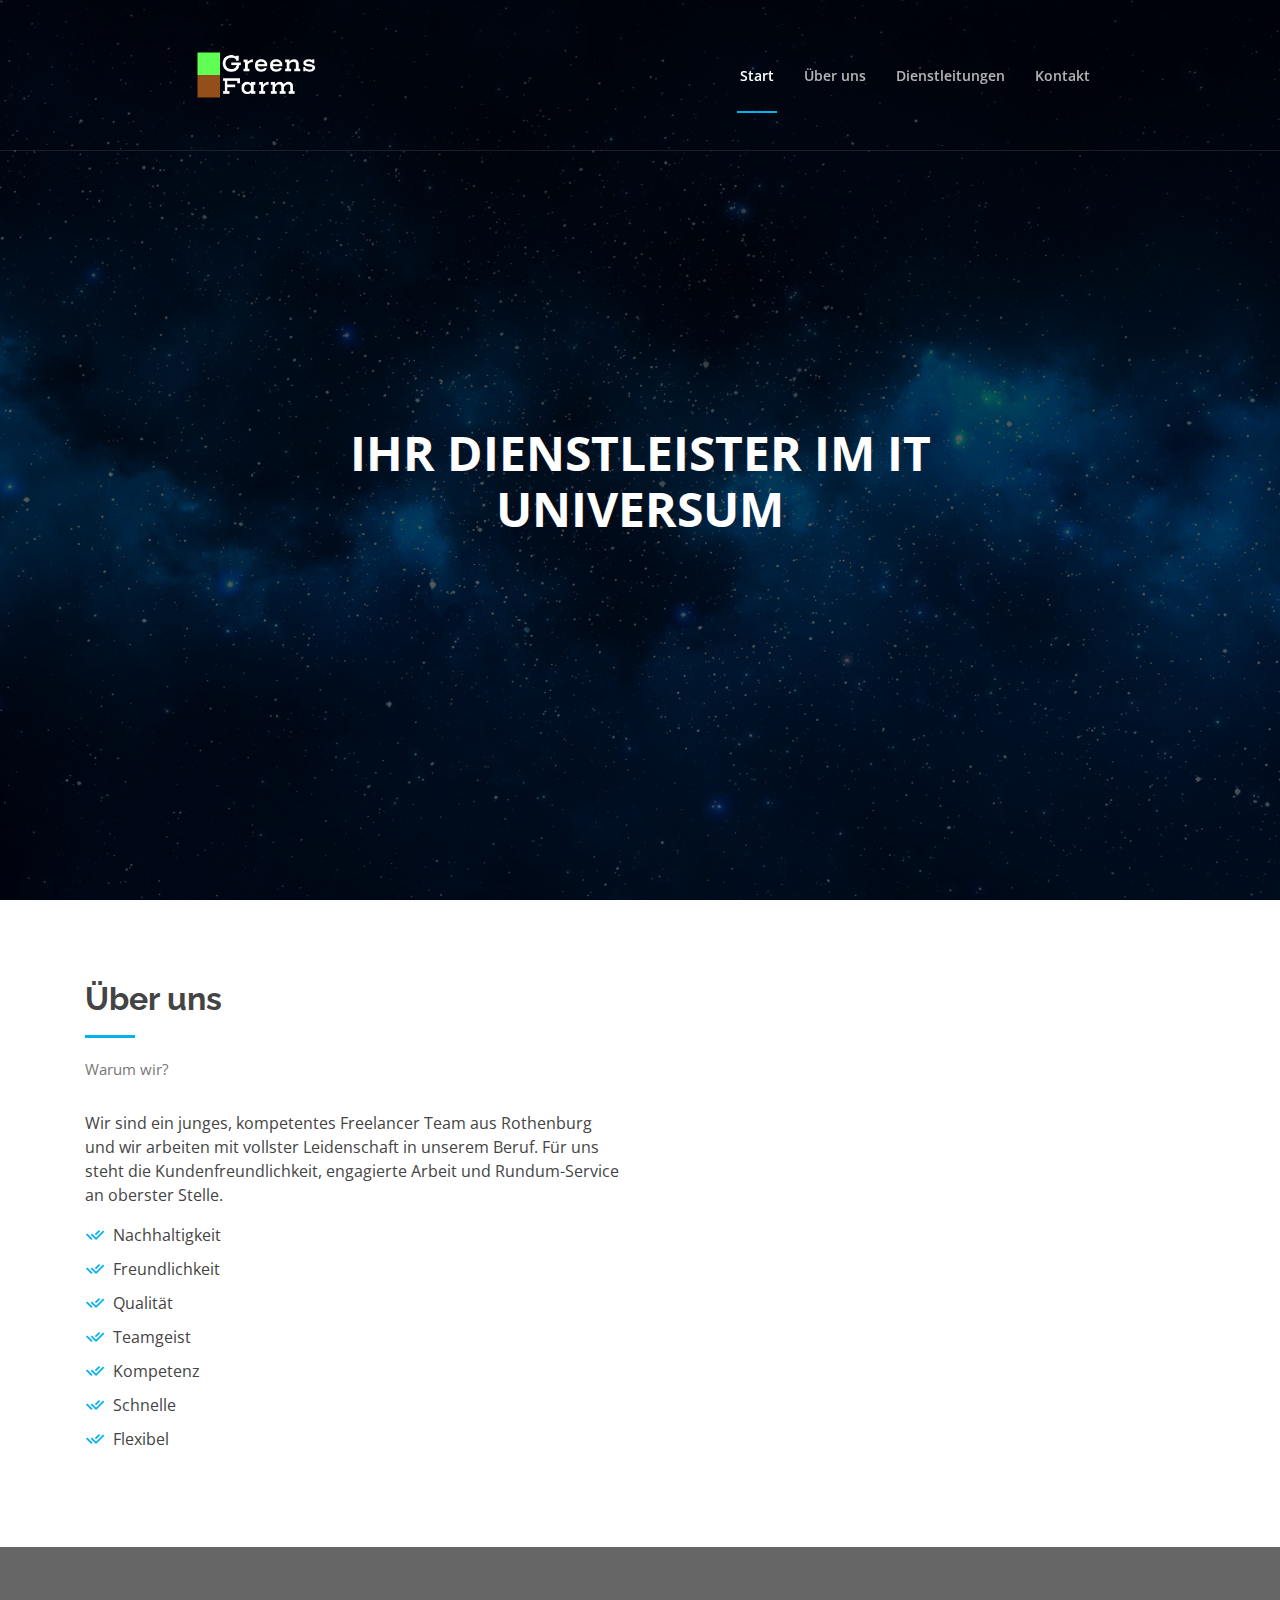
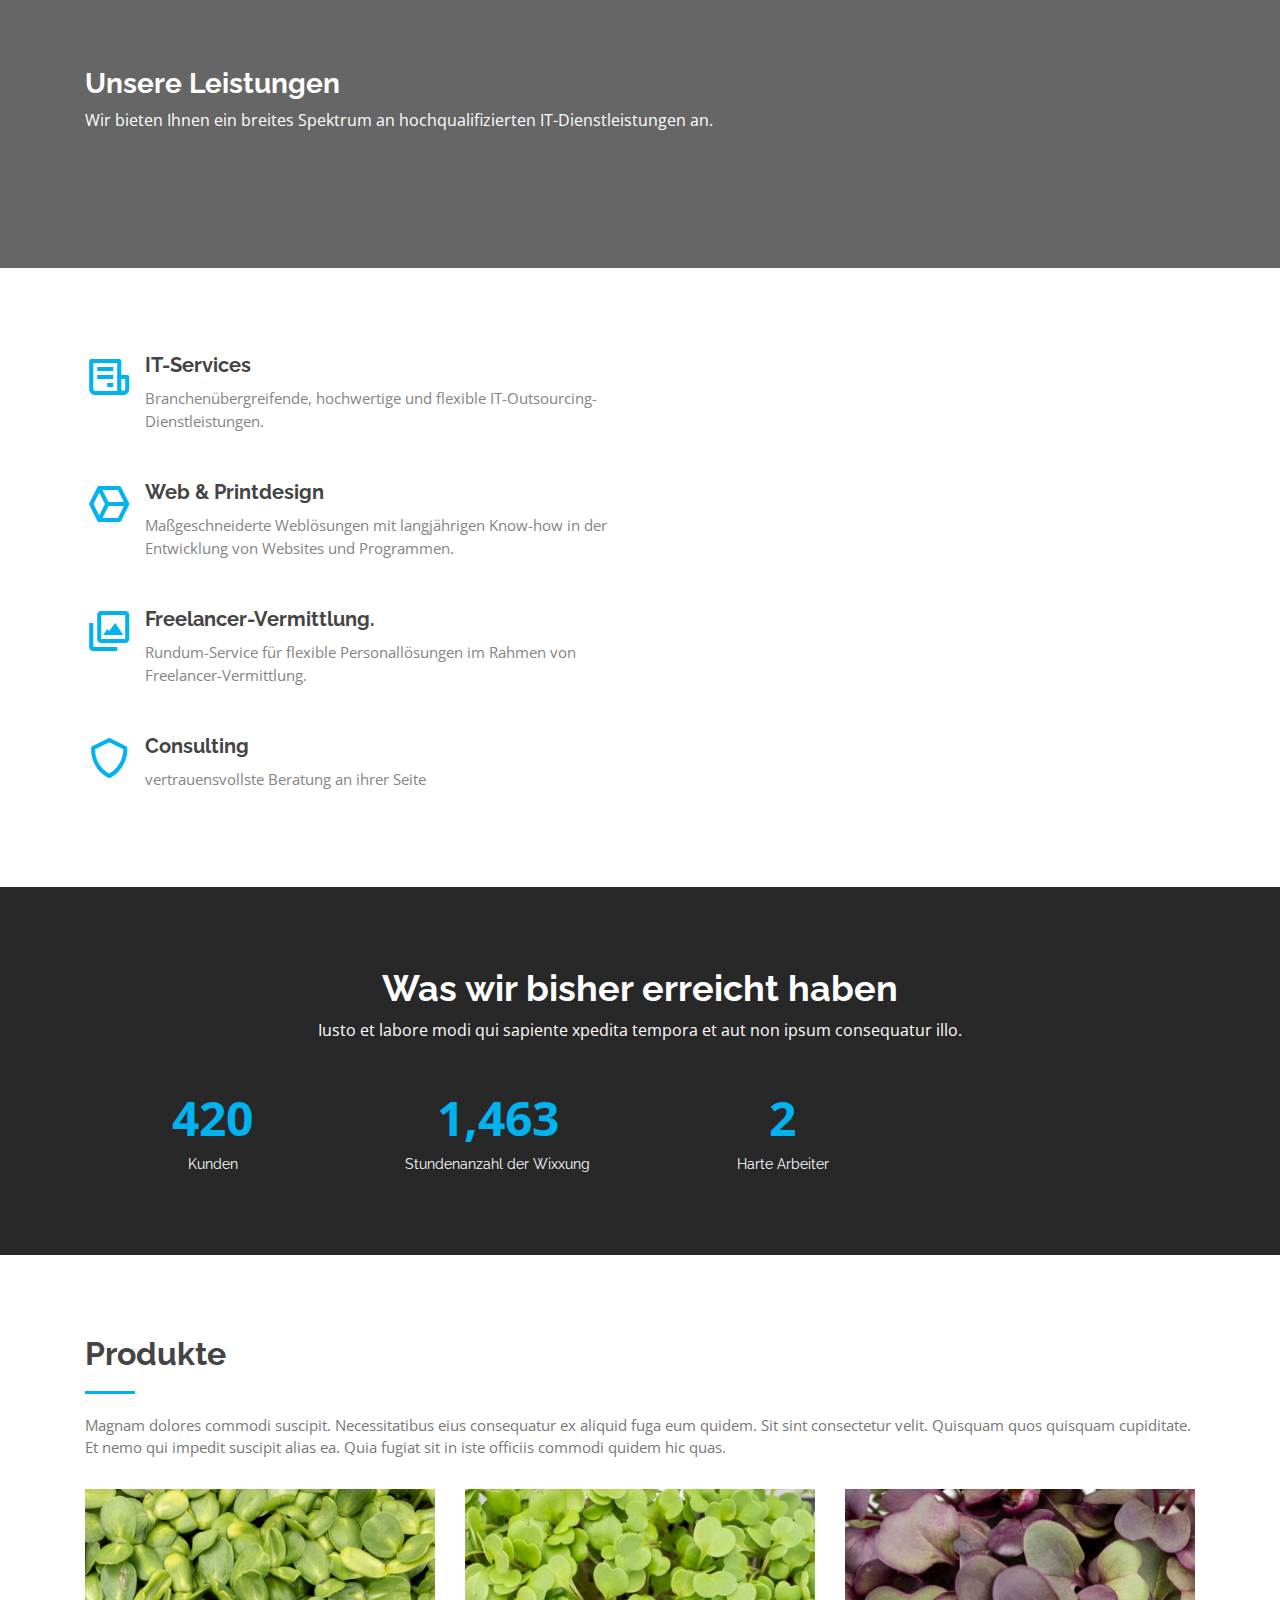
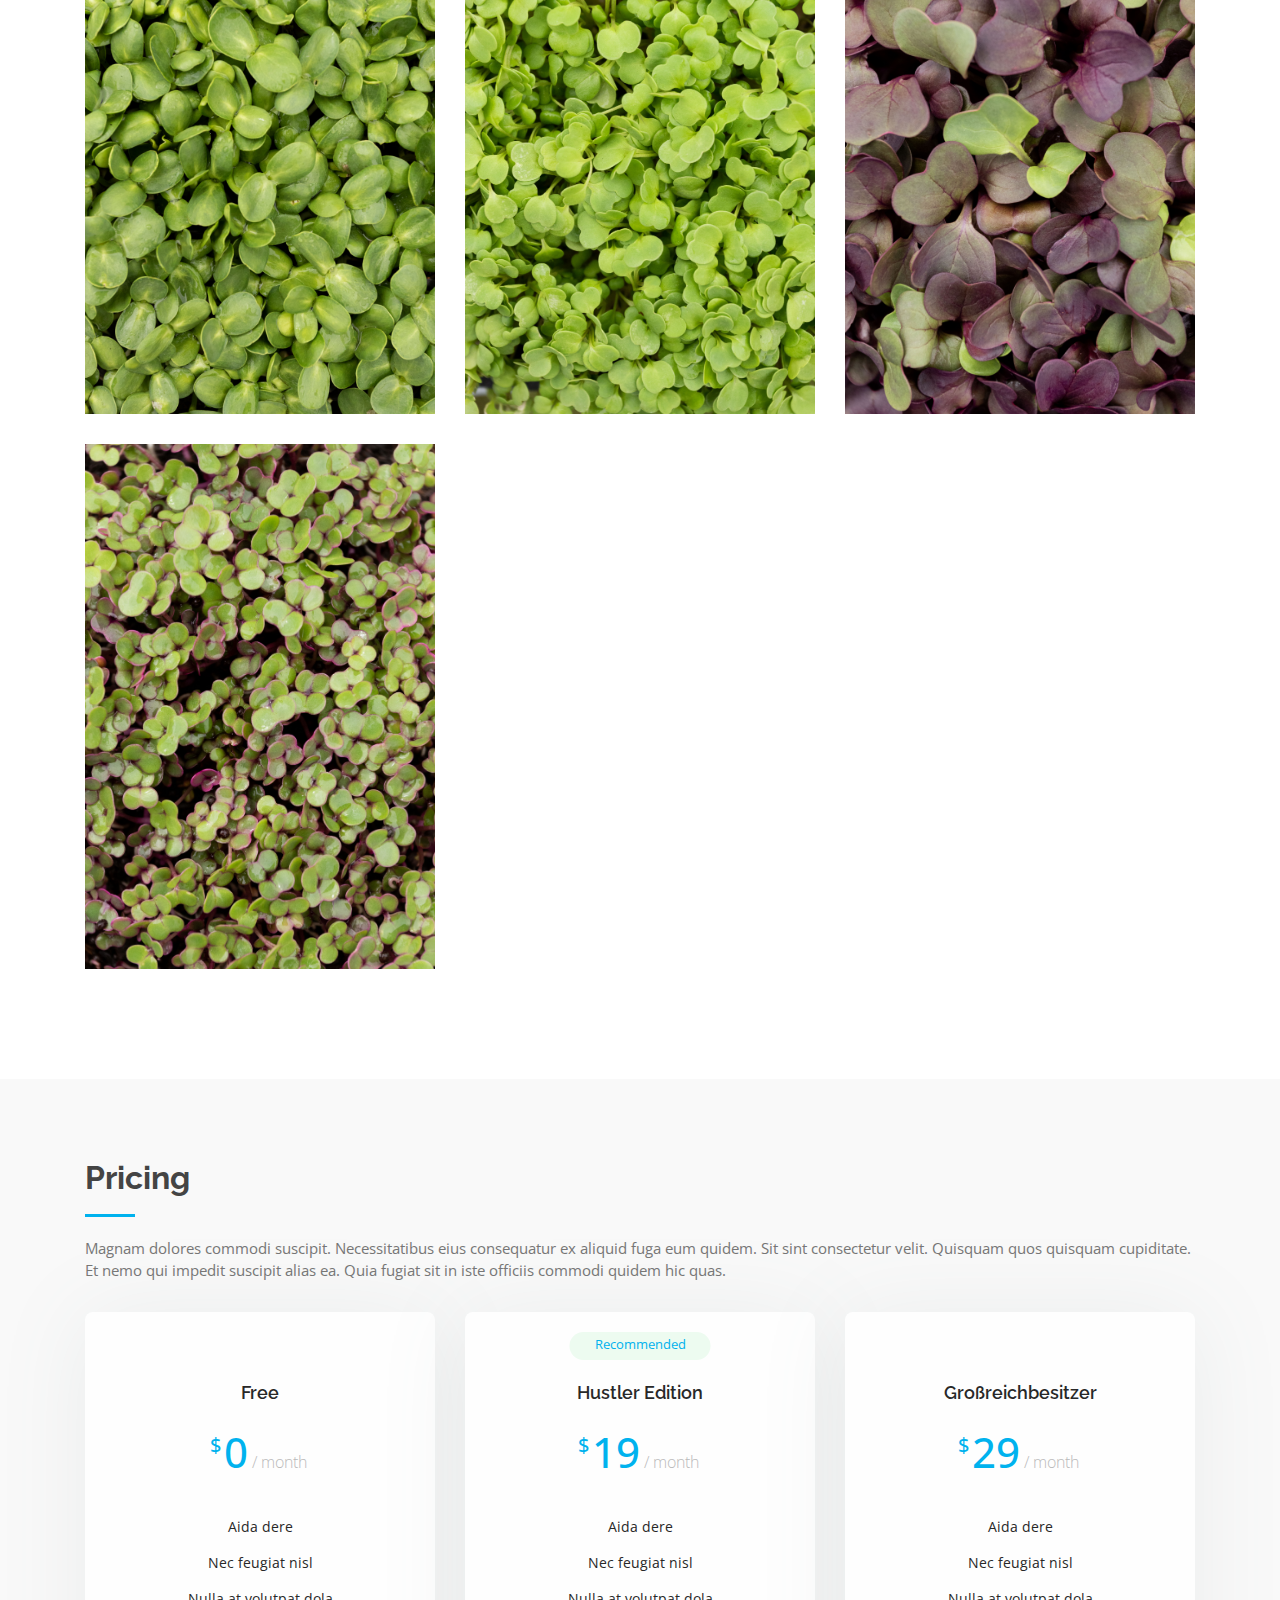
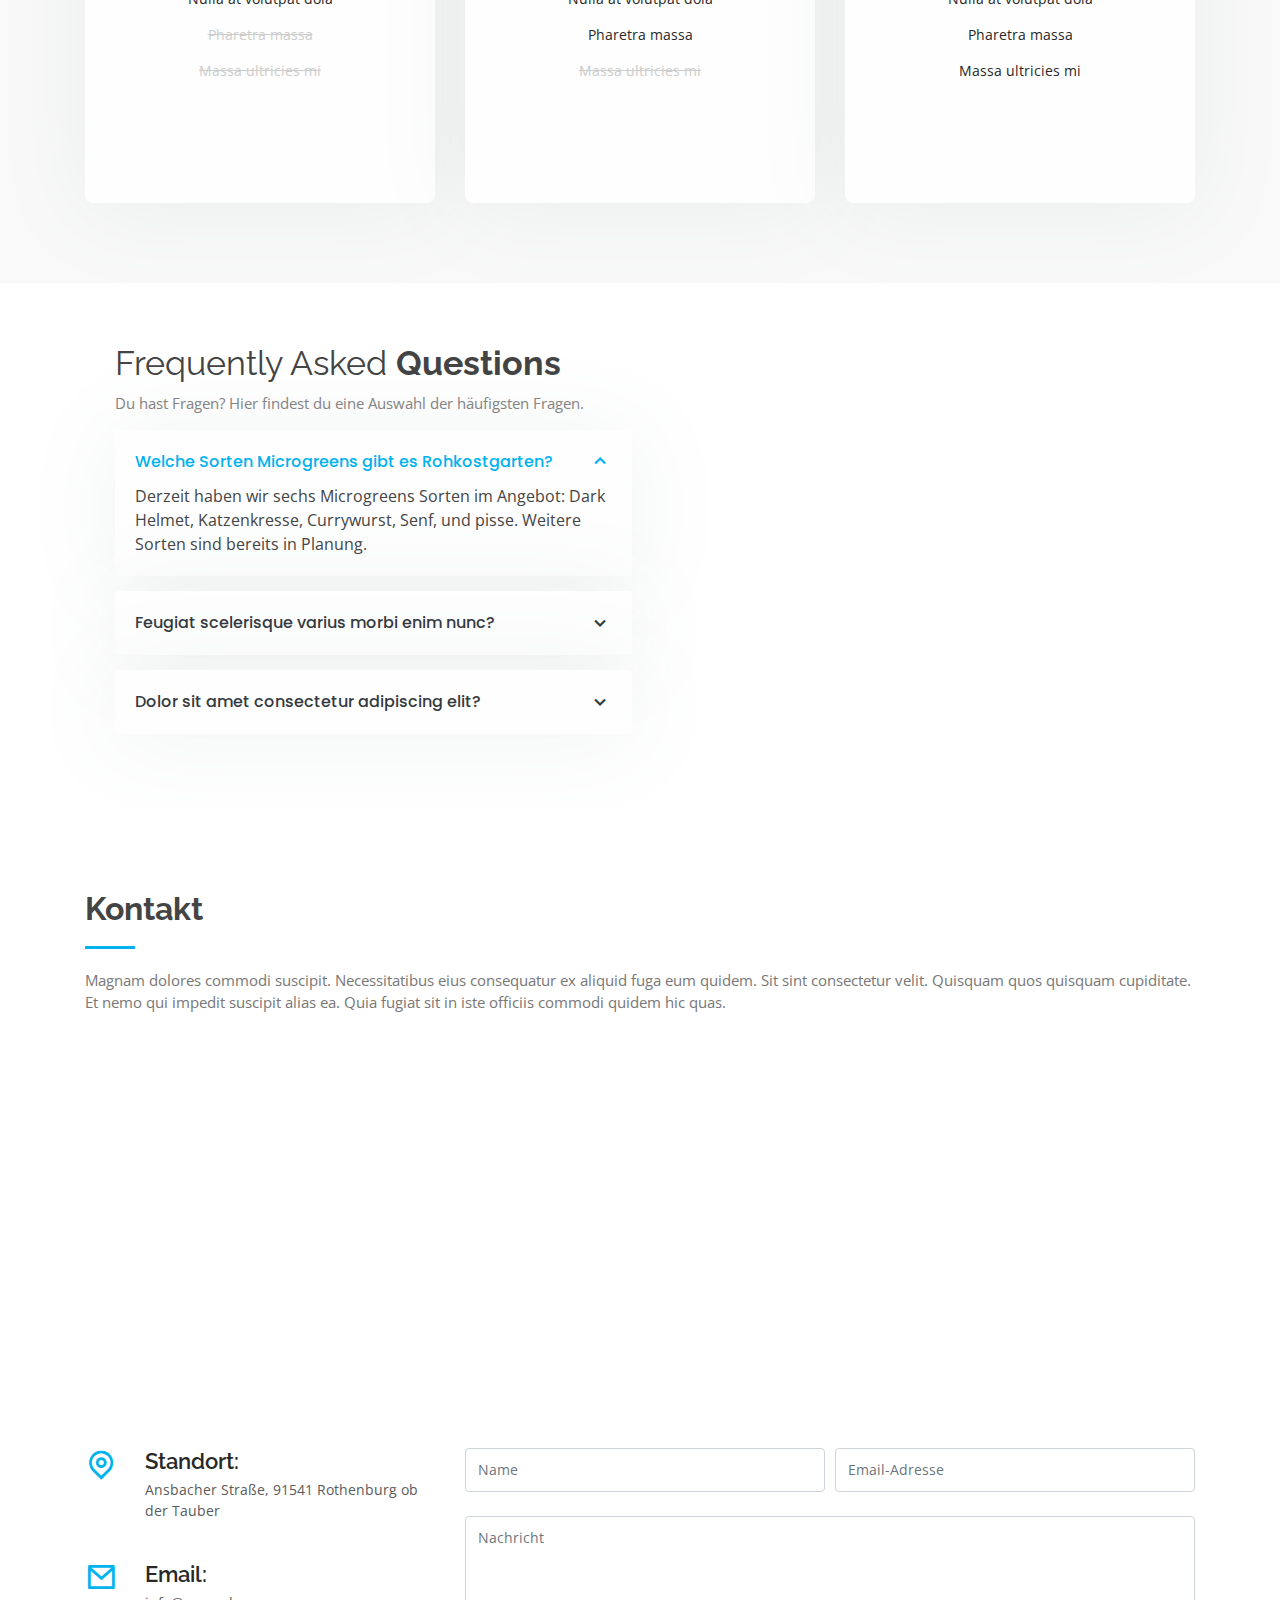
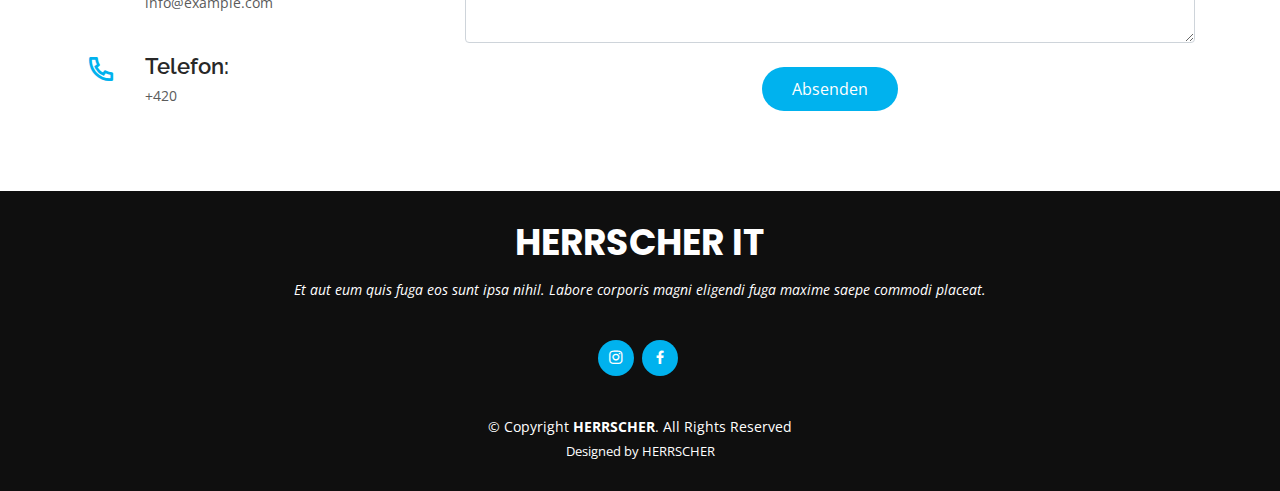
==== commit 2d3f7b7e: "init" ====
--- a/index.html
+++ b/index.html
@@ -226,7 +226,76 @@
       </div>
     </section><!-- End Portfolio Section -->
 
- 
+    <!-- ======= Pricing Section ======= -->
+    <section id="pricing" class="pricing">
+      <div class="container">
+
+        <div class="section-title">
+          <h2>Pricing</h2>
+          <p>Magnam dolores commodi suscipit. Necessitatibus eius consequatur ex aliquid fuga eum quidem. Sit sint consectetur velit. Quisquam quos quisquam cupiditate. Et nemo qui impedit suscipit alias ea. Quia fugiat sit in iste officiis commodi quidem hic quas.</p>
+        </div>
+        <div class="row">
+          <div class="col-lg-4 col-md-6">
+            <div class="box">
+              <h3>Free</h3>
+              <h4><sup>$</sup>0<span> / month</span></h4>
+              <ul>
+                <li>Aida dere</li>
+                <li>Nec feugiat nisl</li>
+                <li>Nulla at volutpat dola</li>
+                <li class="na">Pharetra massa</li>
+                <li class="na">Massa ultricies mi</li>
+              </ul>
+		
+             <div class="btn-wrap">
+			 	   <!-- ======= Pricing Section ======= 
+                <a href="#" class="btn-buy">Buy Now</a> -->
+              </div>
+            </div>
+          </div>
+
+          <div class="col-lg-4 col-md-6 mt-4 mt-md-0">
+            <div class="box recommended">
+              <span class="recommended-badge">Recommended</span>
+              <h3>Hustler Edition</h3>
+              <h4><sup>$</sup>19<span> / month</span></h4>
+              <ul>
+                <li>Aida dere</li>
+                <li>Nec feugiat nisl</li>
+                <li>Nulla at volutpat dola</li>
+                <li>Pharetra massa</li>
+                <li class="na">Massa ultricies mi</li>
+              </ul>
+              <div class="btn-wrap">
+			  <!-- ======= Pricing Section ======= 
+                <a href="#" class="btn-buy">Buy Now</a>-->
+              </div>
+            </div>
+          </div>
+
+          <div class="col-lg-4 col-md-6 mt-4 mt-lg-0">
+            <div class="box">
+              <h3>Großreichbesitzer</h3>
+              <h4><sup>$</sup>29<span> / month</span></h4>
+              <ul>
+                <li>Aida dere</li>
+                <li>Nec feugiat nisl</li>
+                <li>Nulla at volutpat dola</li>
+                <li>Pharetra massa</li>
+                <li>Massa ultricies mi</li>
+              </ul>
+              <div class="btn-wrap">
+			  <!-- ======= Pricing Section ======= 
+                <a href="#" class="btn-buy">Buy Now</a>-->
+              </div>
+            </div>
+          </div>
+
+        </div>
+
+      </div>
+    </section><!-- End Pricing Section -->
+
     <!-- ======= Faq Section ======= -->
     <section id="faq" class="faq">
       <div class="container-fluid">
@@ -360,14 +429,14 @@
   <!-- ======= Footer ======= -->
   <footer id="footer">
     <div class="container">
-      <h3>Rohkostgarten</h3>
+      <h3>HERRSCHER IT</h3>
       <p>Et aut eum quis fuga eos sunt ipsa nihil. Labore corporis magni eligendi fuga maxime saepe commodi placeat.</p>
       <div class="social-links">
         <a href="#" class="instagram"><i class="bx bxl-instagram"></i></a>
         <a href="#" class="facebook"><i class="bx bxl-facebook"></i></a>
       </div>
       <div class="copyright">
-        &copy; Copyright <strong><span>Rohkostgarten</span></strong>. All Rights Reserved
+        &copy; Copyright <strong><span>HERRSCHER</span></strong>. All Rights Reserved
       </div>
       <div class="credits">
         Designed by HERRSCHER
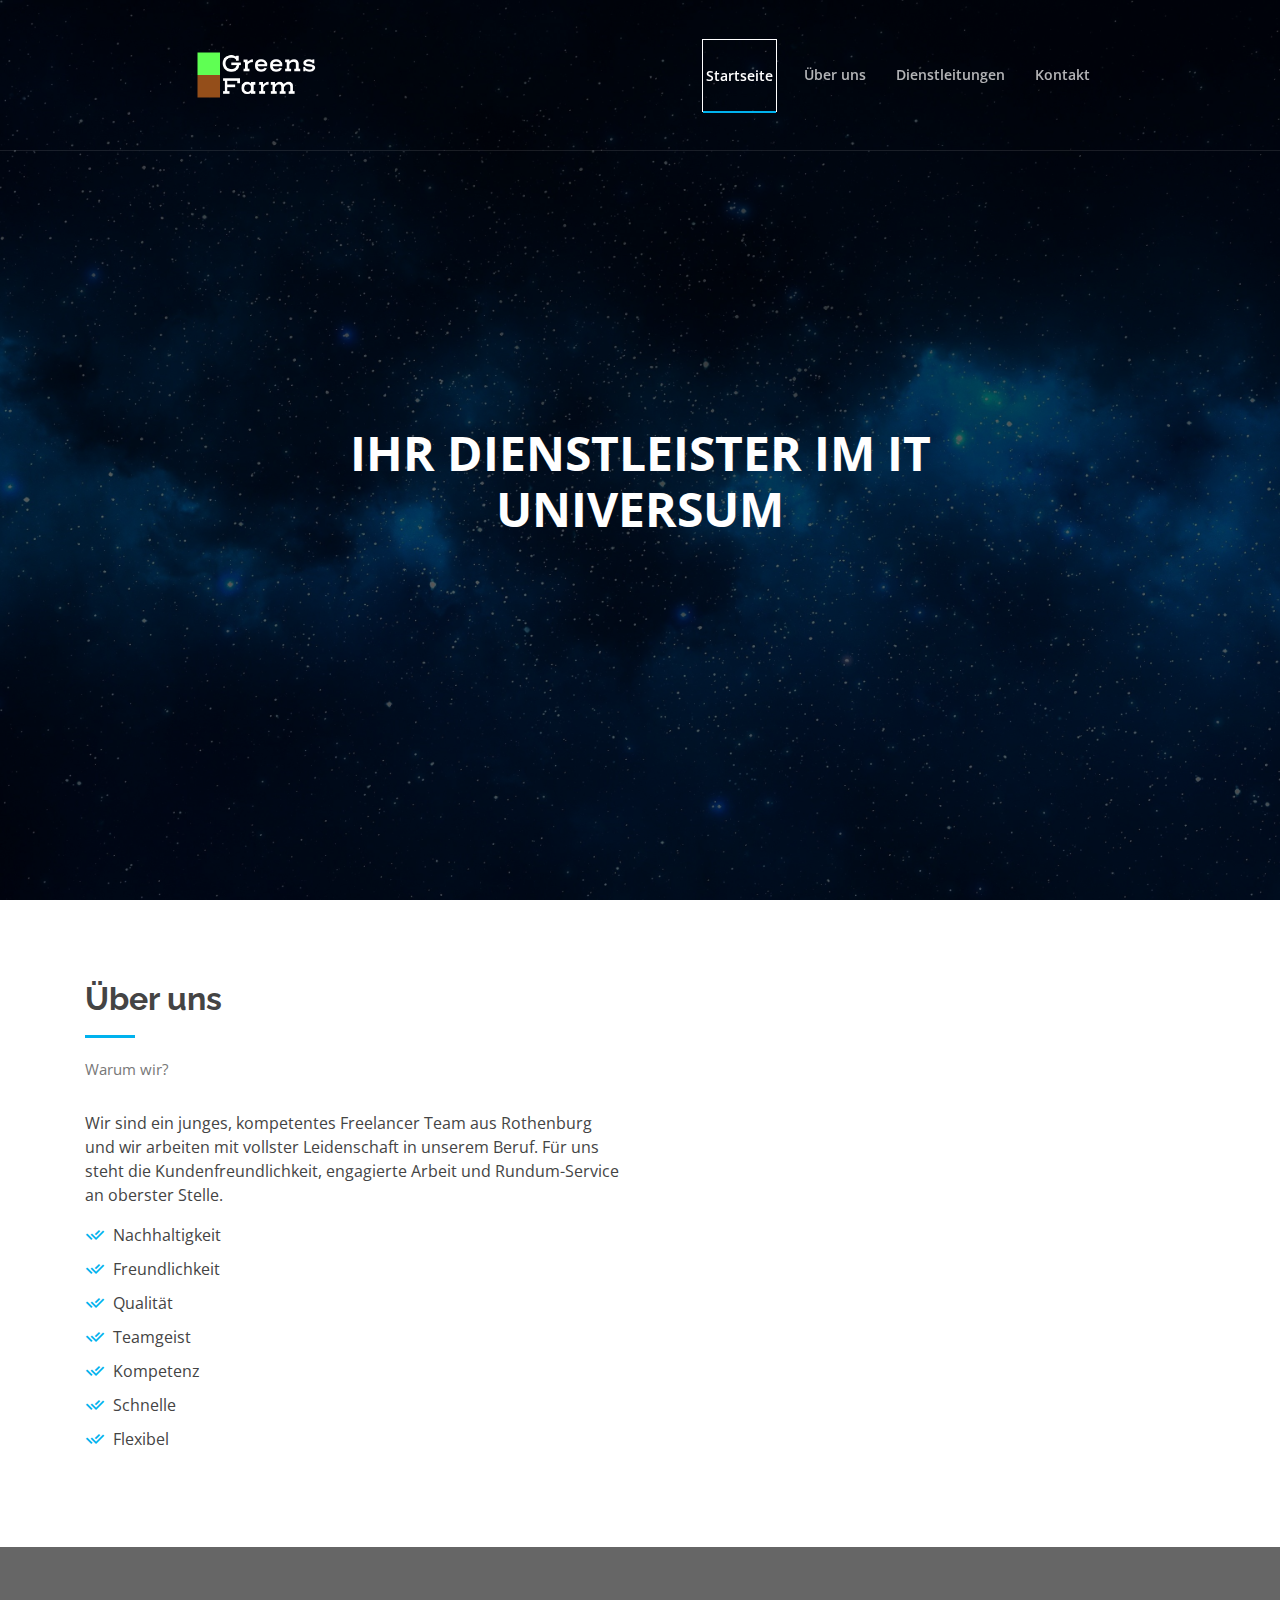
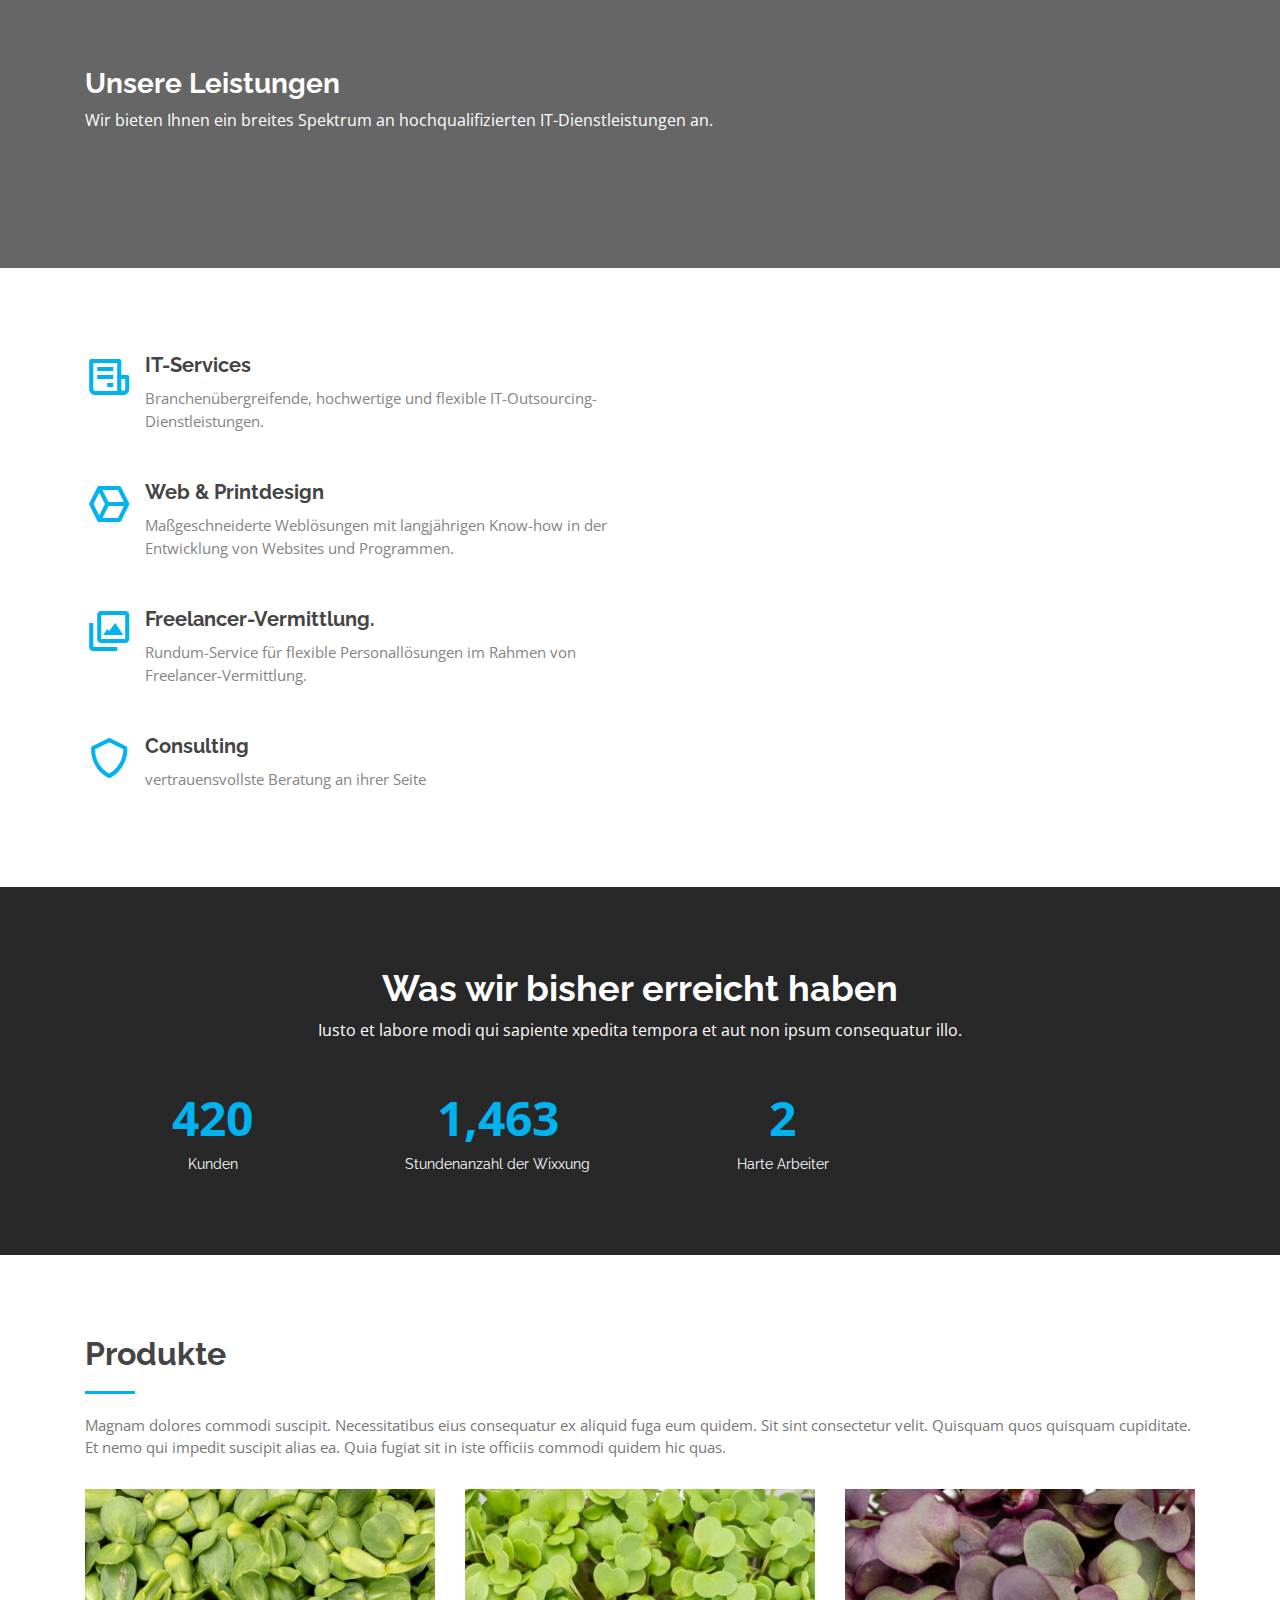
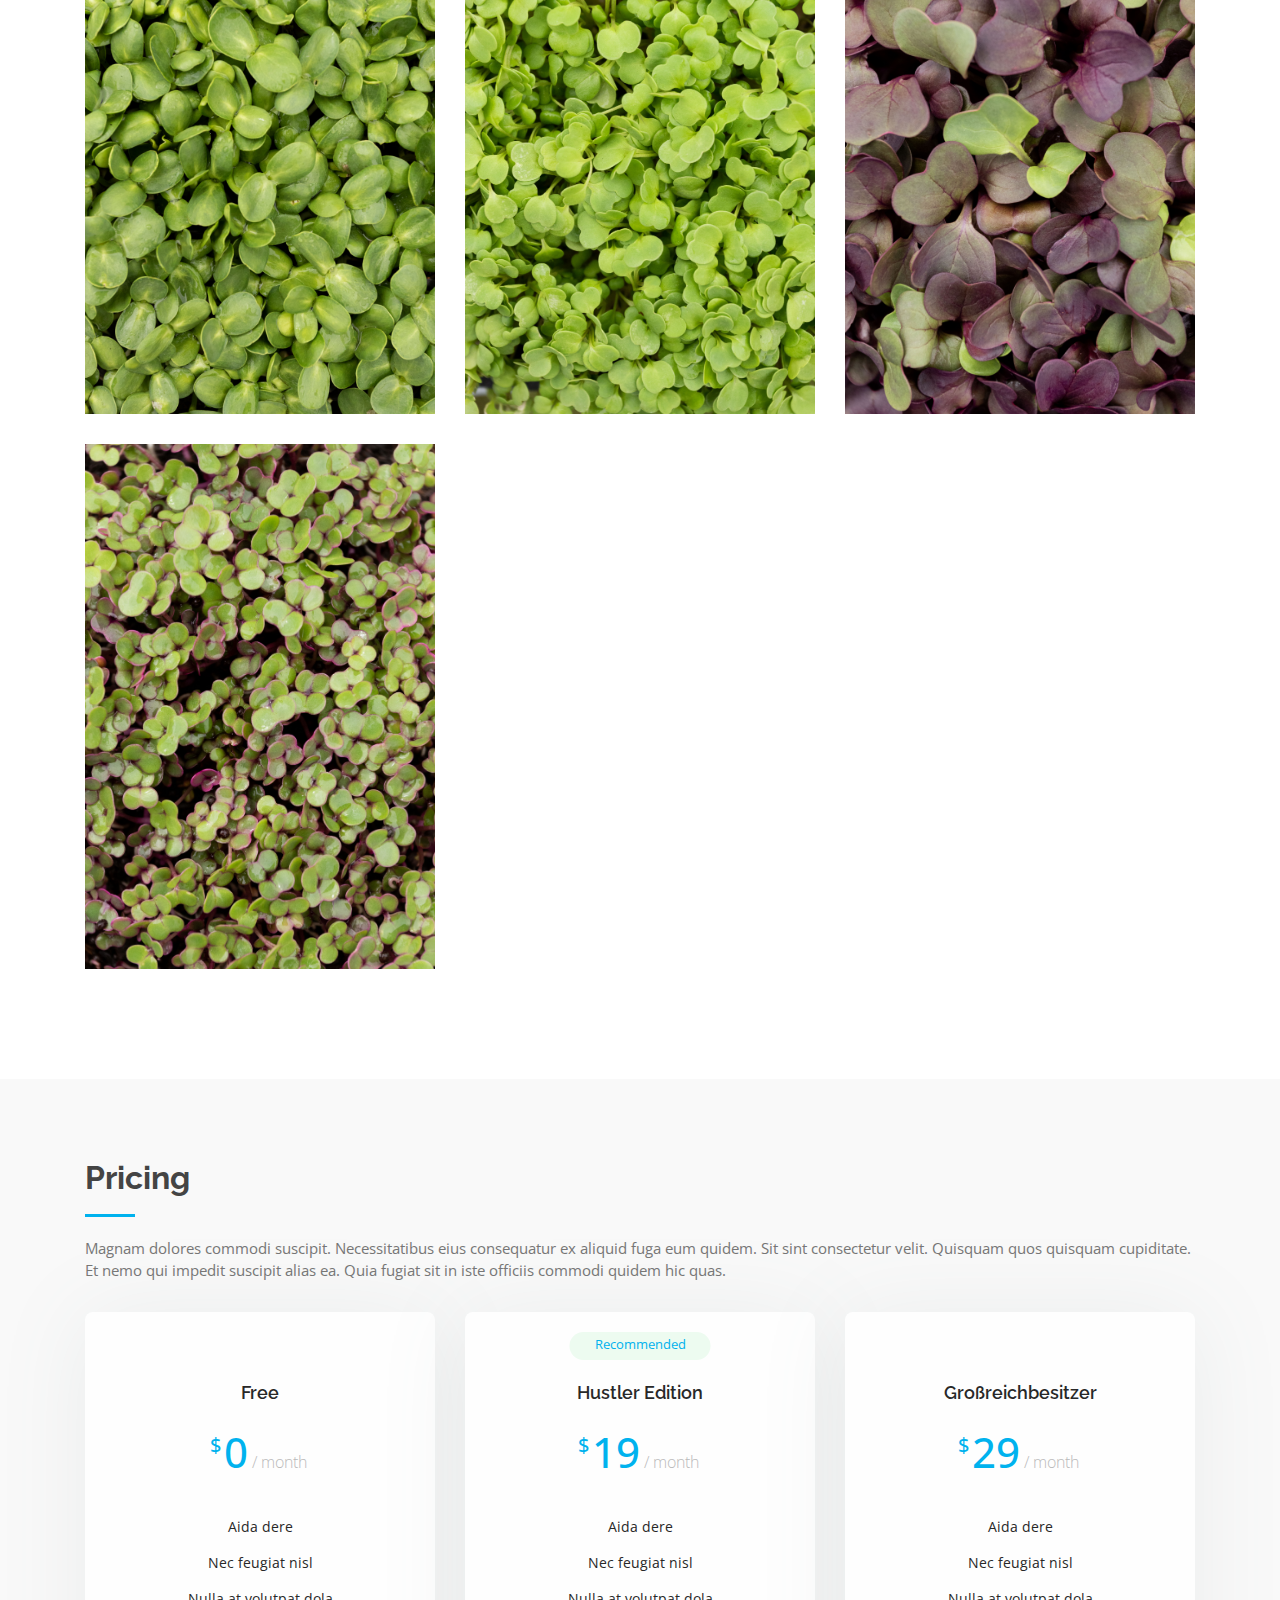
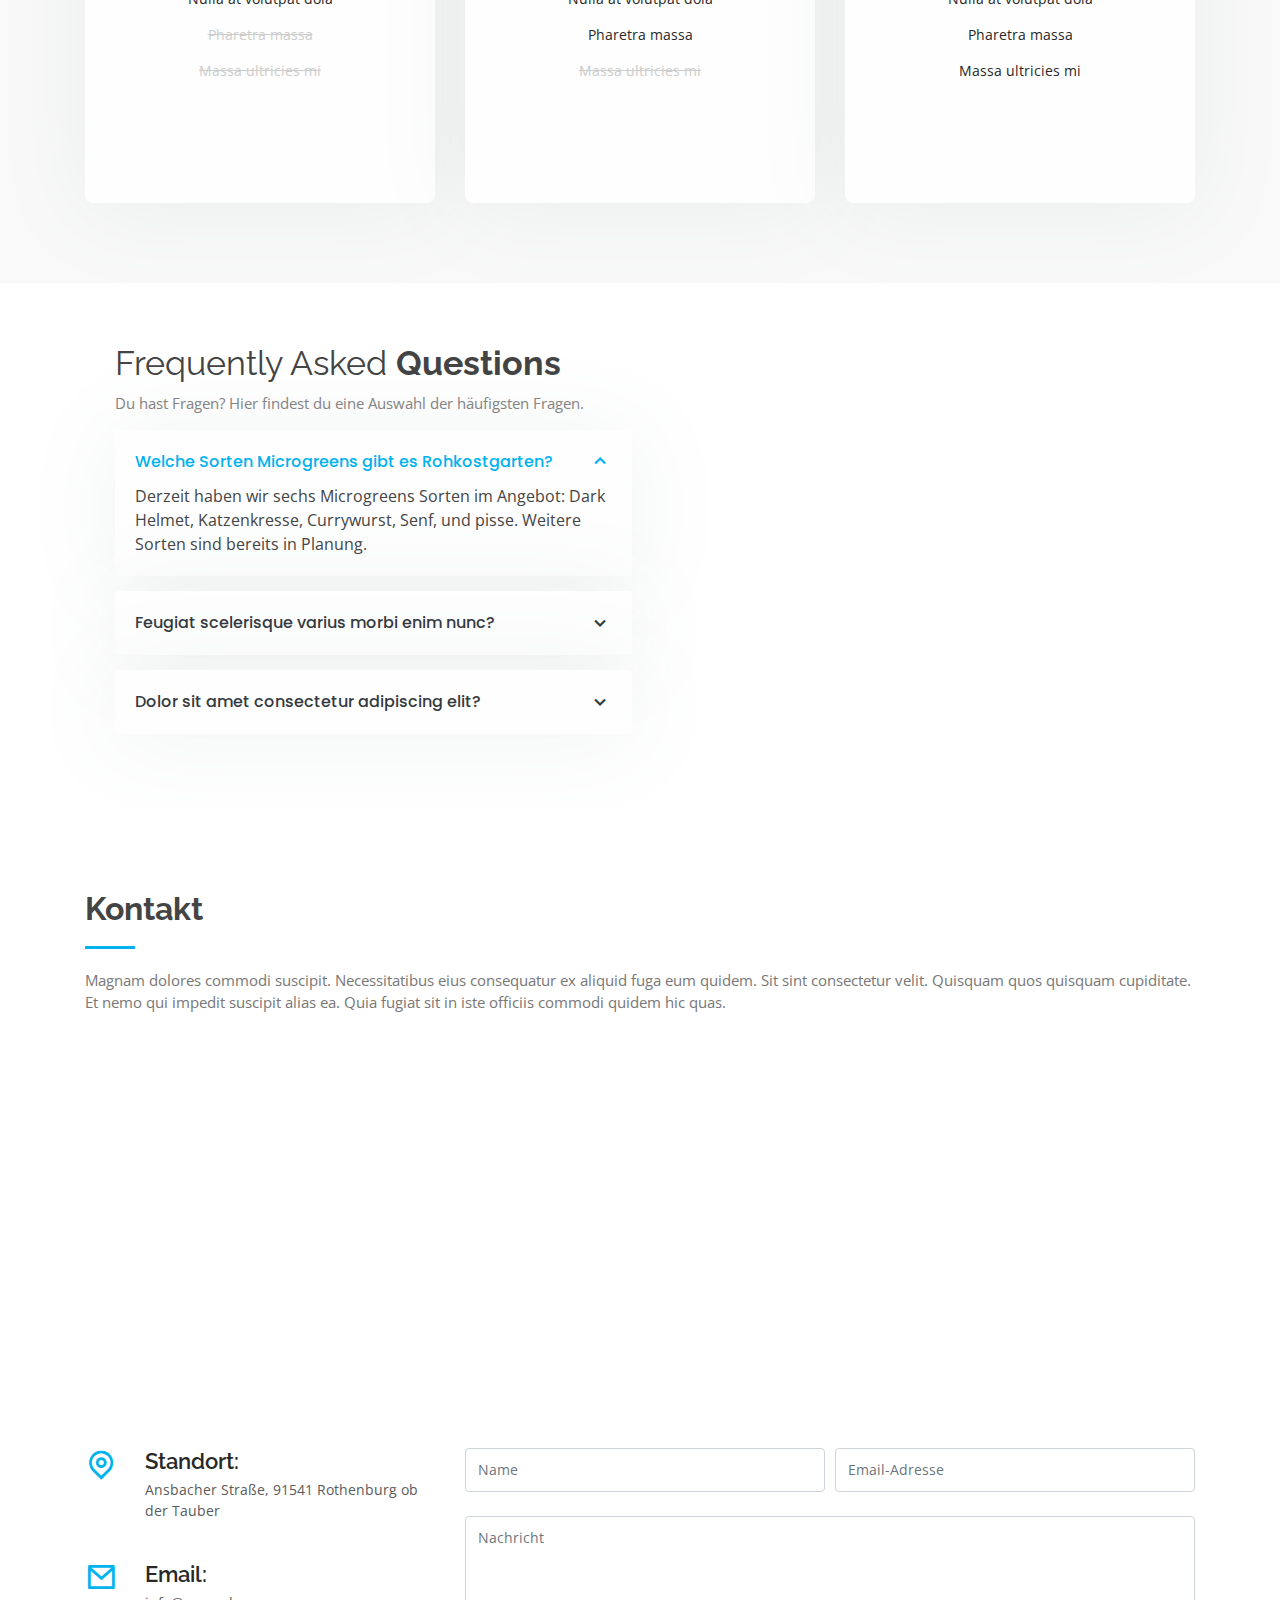
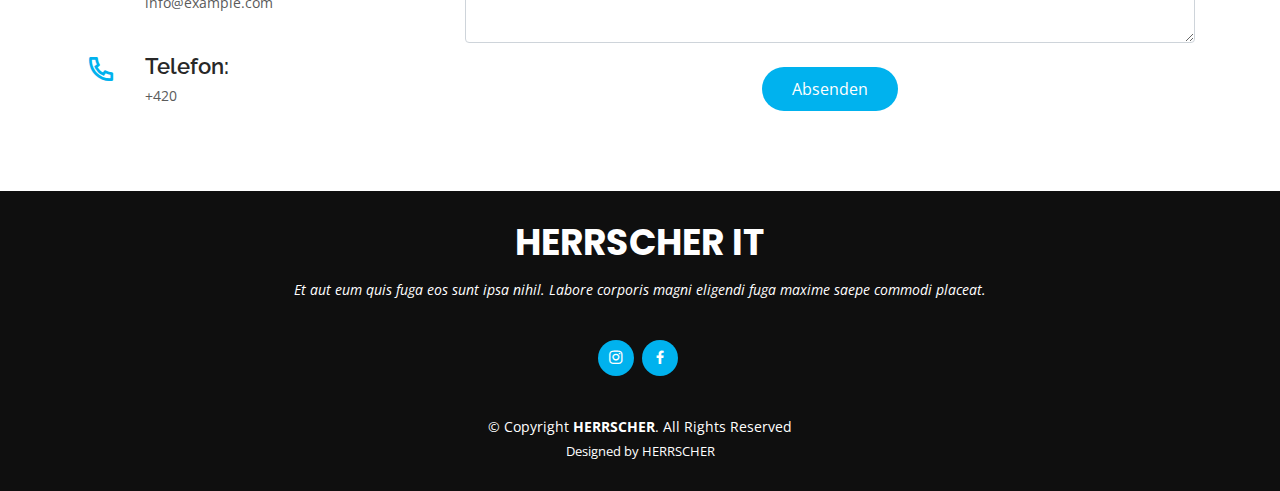
==== commit ed7d5726: "init" ====
--- a/index.html
+++ b/index.html
@@ -42,7 +42,7 @@
 		  </div>
           <nav class="nav-menu d-none d-lg-block">
             <ul>
-              <li class="active"><a href="index.html">Start</a></li>
+              <li class="active"><a href="index.html">Startseite</a></li>
               <li><a href="#about">Über uns</a></li>
               <li><a href="#portfolio">Dienstleitungen</a></li>
               <li><a href="#contact">Kontakt</a></li>
--- a/style.css
+++ b/style.css
@@ -183,10 +183,14 @@
 .nav-menu a:hover:before, .nav-menu li:hover > a:before, .nav-menu .active > a:before {
   visibility: visible;
   width: 100%;
+
 }
 
 .nav-menu a:hover, .nav-menu .active > a, .nav-menu li:hover > a {
   color: #fff;
+  border-color: white;
+border-width: 1px;
+border-style: solid;
 }
 
 .nav-menu .drop-down ul {
@@ -224,6 +228,10 @@
 }
 
 .nav-menu .drop-down ul a:hover, .nav-menu .drop-down ul .active > a, .nav-menu .drop-down ul li:hover > a {
+  border-color: white;
+  border-width: 1px;
+  border-style: solid;
+  border-left:15px;
   color: #00B2EE;
 }
 
